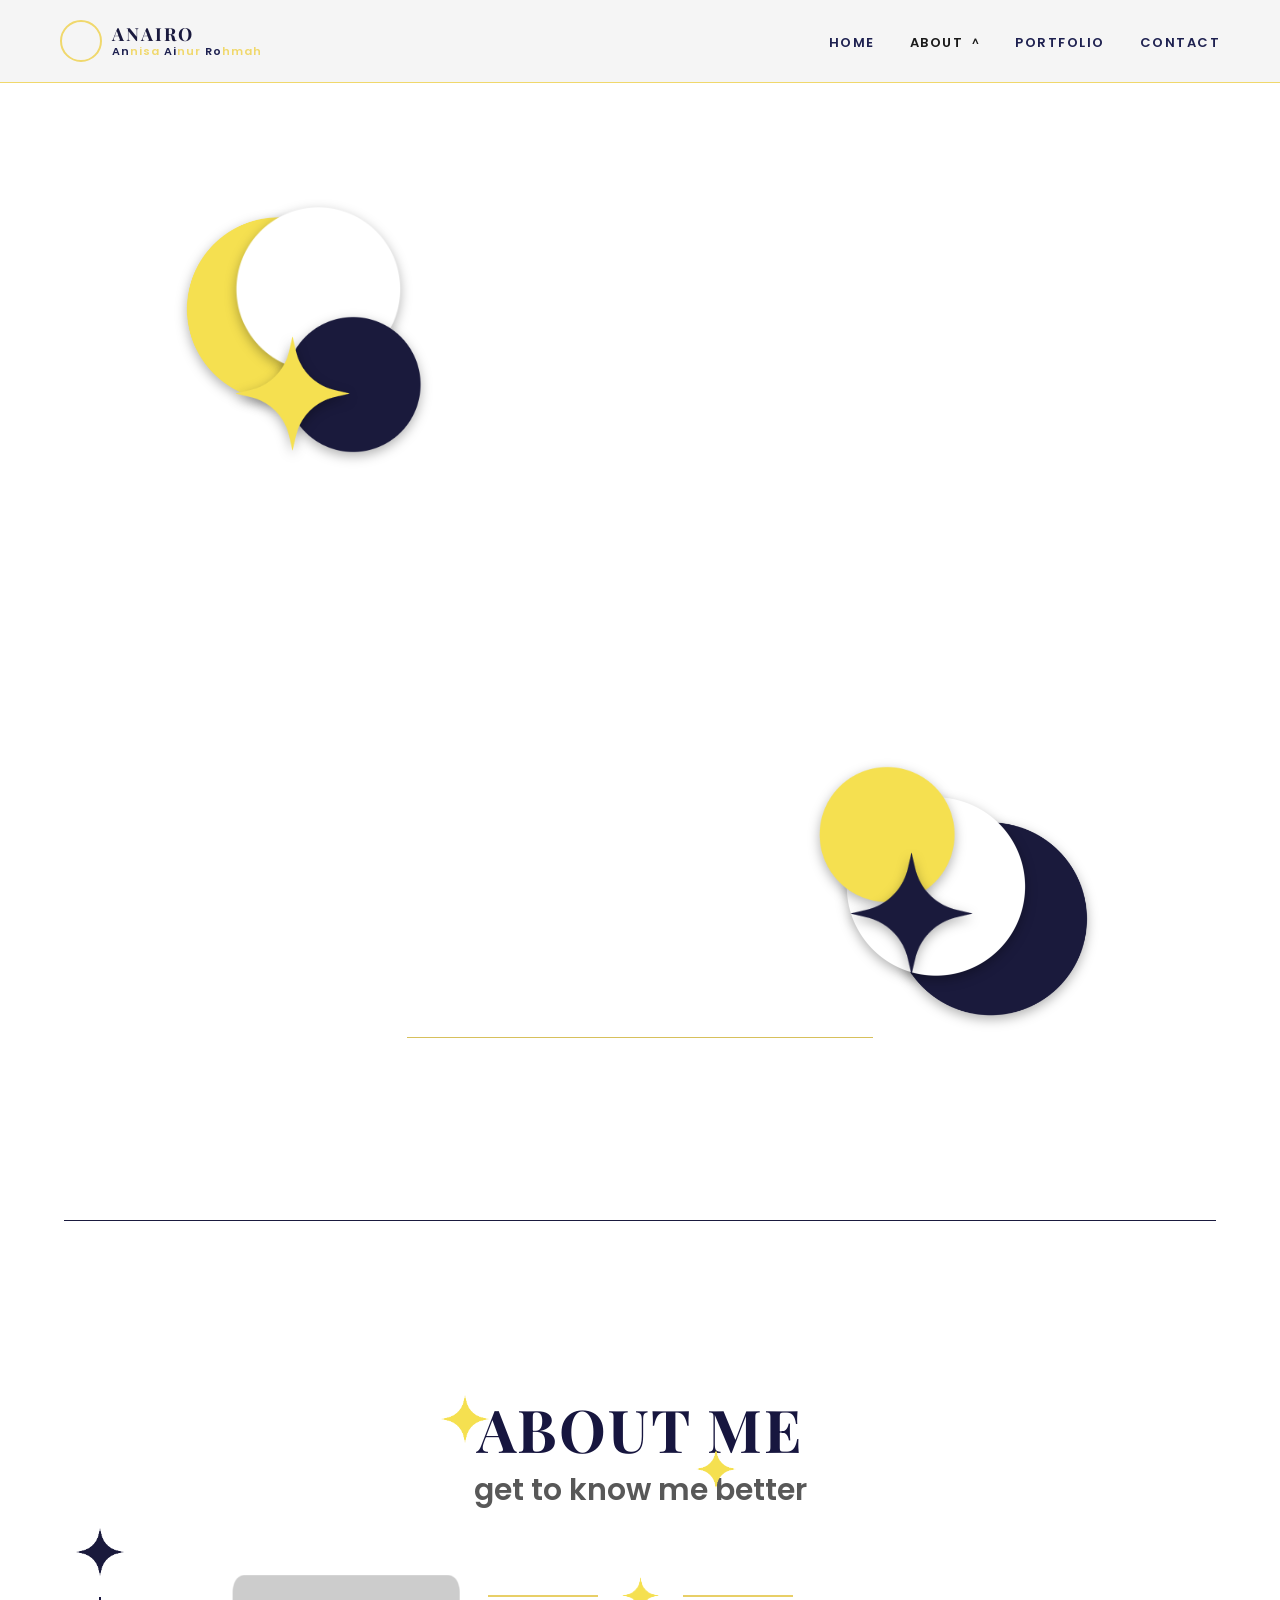
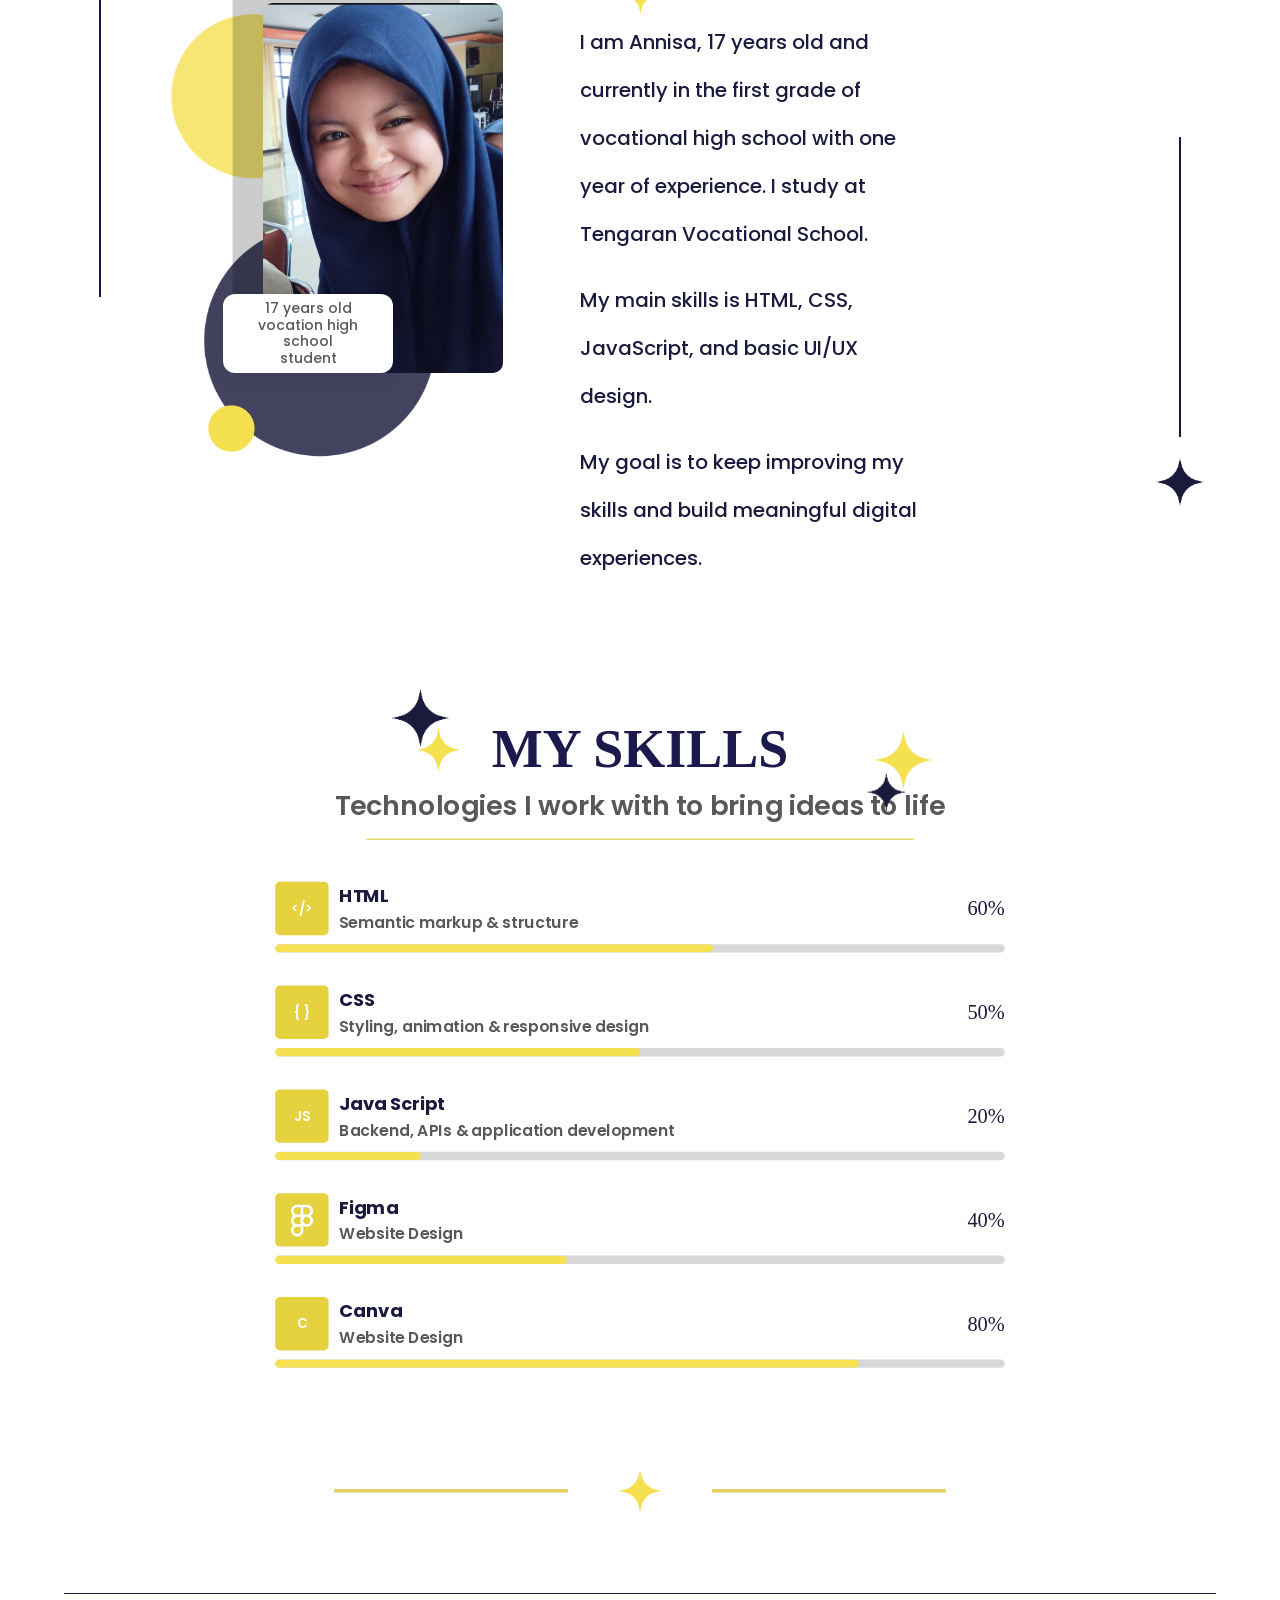
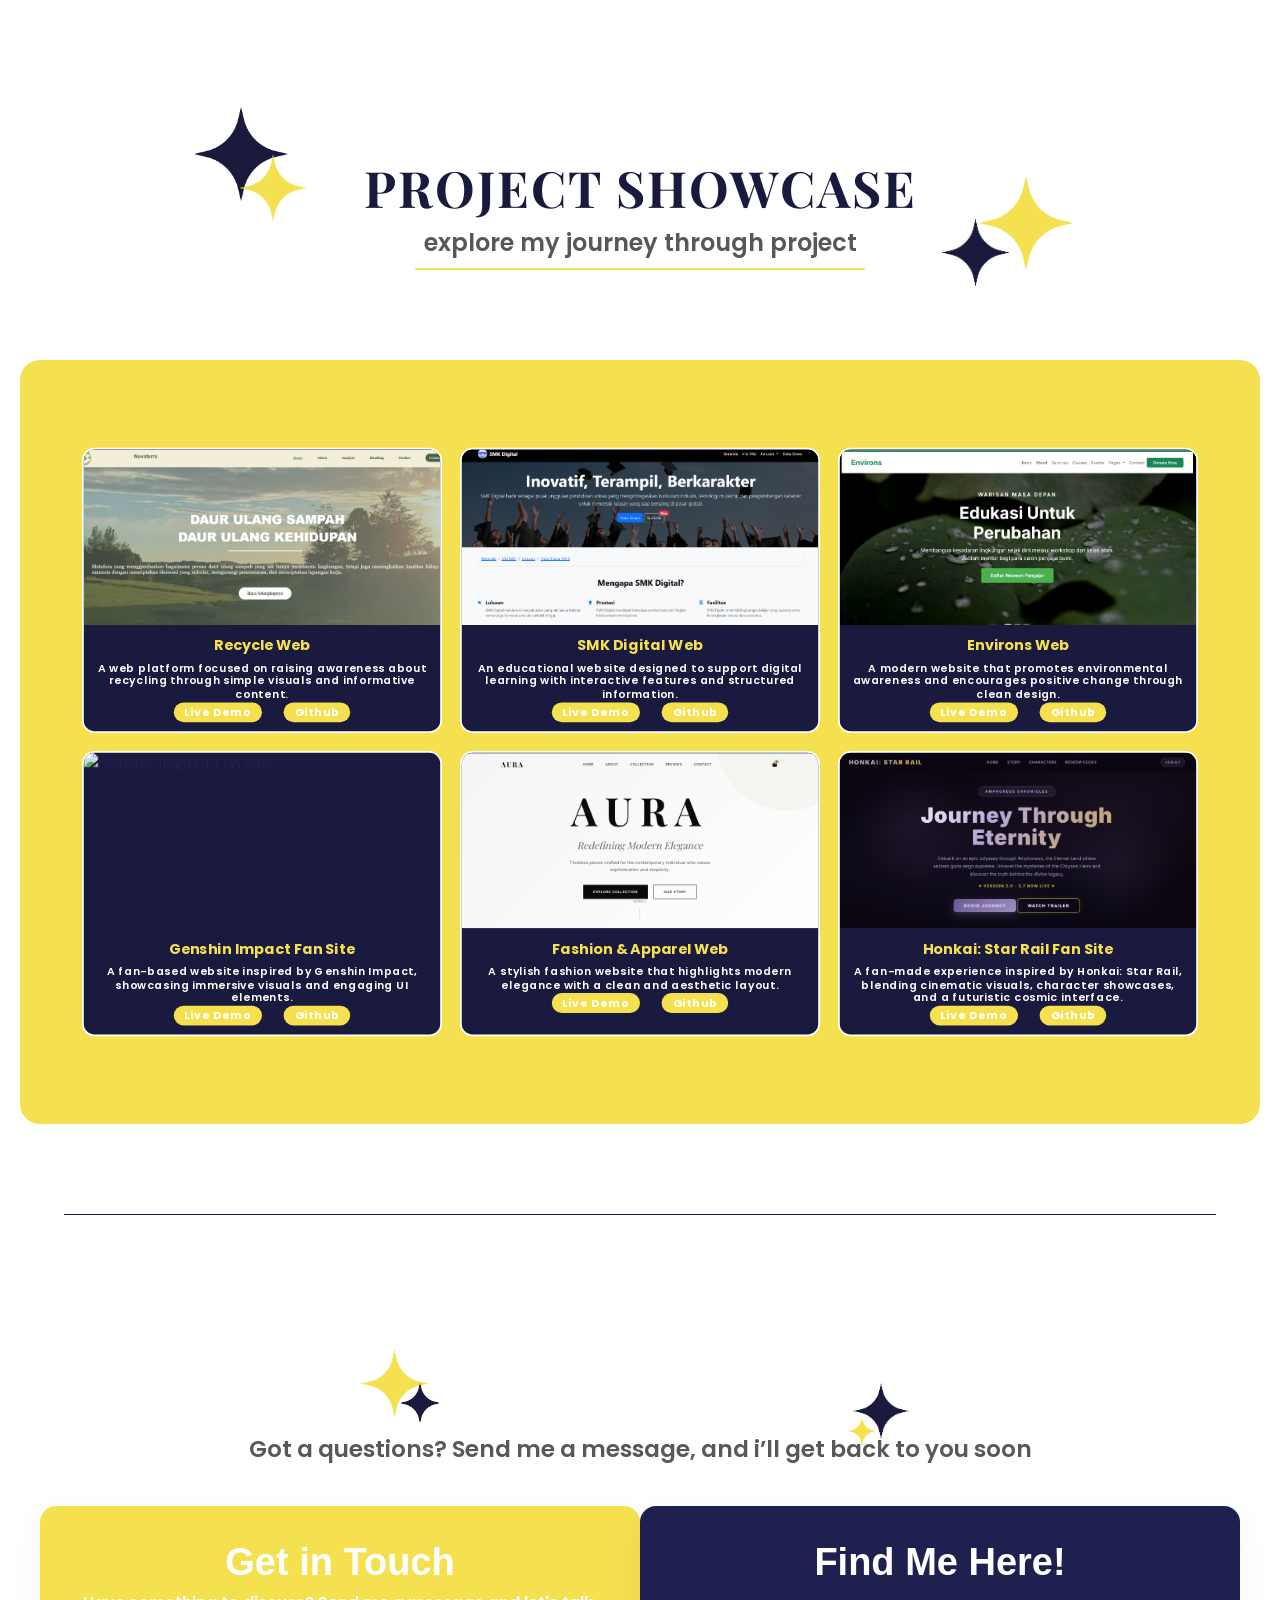
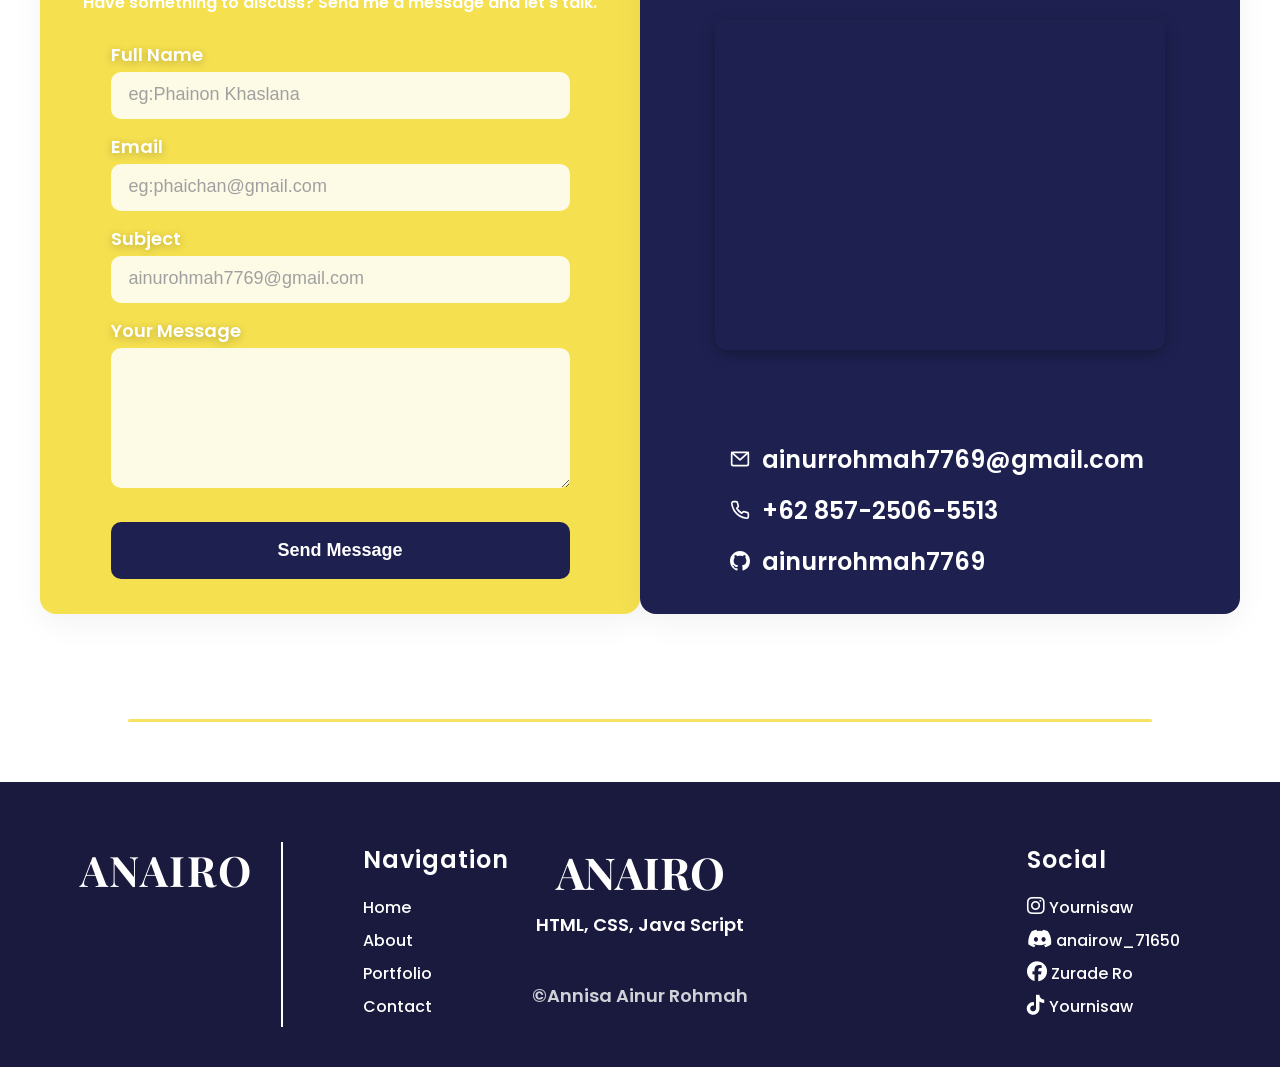
==== index.html @ 3dfc8f59 "Update index.html" ====
<!DOCTYPE html>
<html lang="en">
<head>
  <meta charset="UTF-8" />
  <meta name="viewport" content="width=device-width, initial-scale=1.0" />
  <title>ANAIRO - Annisa Ainur Rohmah</title>
  
  <link rel="stylesheet" href="https://cdnjs.cloudflare.com/ajax/libs/font-awesome/6.5.0/css/all.min.css">
  <!-- Google Fonts -->
  <link href="https://fonts.googleapis.com/css2?family=Playfair+Display:wght@700&family=Poppins:wght@400;600;700&display=swap" rel="stylesheet">
  <link href="https://fonts.googleapis.com/css2?family=Cormorant+Garamond:wght@700&display=swap" rel="stylesheet">
  <link href="https://fonts.googleapis.com/css2?family=DM+Serif+Display:ital@0;1&display=swap" rel="stylesheet">
  <!-- Link ke file CSS -->
  <link rel="stylesheet" href="style.css" />
</head>
<body>

<div class="page-loader" id="pageLoader">
  <div class="loader-content">

    <img id="loaderImage" class="loader-img" src="" alt="loading"> 

    <h1>Wait a second...</h1>

    <div class="dots">
      <span></span>
      <span></span>
      <span></span>
    </div>

  </div>
</div>


  <!-- ===== NAVBAR ===== -->
  <nav>
    <div class="logo-area">
  <div class="logo-circle"></div>

  <div class="logo-text">

    <!-- BARIS 1: ANAIRO -->
    <span class="brand-main">ANAIRO</span>

    <!-- BARIS 2: NAMA BERWARNA -->
    <span class="brand-name">
      <span class="b">An</span><span class="y">nisa</span>
      <span class="b"> Ai</span><span class="y">nur</span>
      <span class="b"> Ro</span><span class="y">hmah</span>
    </span>

  </div>
</div>

    <ul class="nav-links">
      <li><a href="#">HOME</a></li>
      <li>
        <div class="dropdown-wrapper">
          <a href="#about" class="dropdown-toggle">
            ABOUT <span class="arrow">^</span>
          </a>
          <a href="experience.html" class="dropdown-menu">EXPERIENCE</a>
        </div>
      </li>
      <li><a href="#portfolio">PORTFOLIO</a></li>
      <li><a href="#contact">CONTACT</a></li>
    </ul>
  </nav>

  <!-- ===== HERO SECTION ===== -->
  <section class="hero">

    <!-- Hero text content -->
    <div class="hero-content">
      <h1 class="animate">
        Hello There!
      </h1>
      <h1 class="intro animate">My name is</h1>
      <h1>
        <span class="highlight animate">Annisa Ainur</span>
      </h1>
      <h1>
        <span class="highlight animate">Rohmah</span>
      </h1>
      <p class="tagline animate">SOFTWARE AND GAME DEVELOPMENT</p>

      <div class="hero-buttons">
        <a href="#portfolio" class="btn btn-primary animate">View My Project</a>
        <a href="#contact" class="btn btn-secondary animate">Contact Me</a>
      </div>

      <div class="divider"></div>
    
    <div class="hero-container">
      <img class="bulatkuning1hero" src="bulatkuning.png" alt="buletkuning1">
      <img class="bulatputih1hero" src="bulatputih.png" alt="bulatputih1">
      <img class="bulatbiru1hero" src="bulatbiru.png" alt="bulatbiru1">
      <img class="bintangkuninghero" src="bintangkuning.png" alt="bintangkuning">
    </div>

    <div class="hero-container2">
      <img class="bulatkuning2hero" src="bulatkuning.png" alt="buletkuning2">
      <img class="bulatputih2hero" src="bulatputih.png" alt="bulatputih2">
      <img class="bulatbiru2hero" src="bulatbiru.png" alt="bulatbiru2">
      <img class="bintangbiruhero" src="bintangbiru.png" alt="bintangbiru">
    </div>

    <div class="divider-light"></div>

    </div>

  </section>

  <div class="divider-dark"></div>

</br>

  <!-- ABOUT-->
  <section class="about-section animate" id="about">
  <div class="about-header">
    <img src="bintangkuning.png" class="star-top-left">
    <h2 class="animate">ABOUT ME</h2>
    <p>get to know me better</p>
    <img src="bintangkuning.png" class="star-top-right">
    
    <div class="yellow-divider">
      <div class="line-y"></div>
      <img src="bintangkuning.png" class="star-y-mid">
      <div class="line-y"></div>
    </div>
  </div>

  <div class="about-main">
    <div class="side-decor left">
      <img src="bintangbiru.png" class="star-b">
      <div class="line-v"></div>
    </div>
    

    <div class="visual-wrapper">
    <div class="visual-stack">
      <img src="bulatkuning.png" class="circle-y-bg">
      <img src="kotakabu.png" class="gray-box">
      <img src="muka.png" class="photo-annisa">
      
      <div class="badge-white">

        <p>17 years old <br>vocation high school <br>student</p>
      </div>
      
      <img src="bulatbiru.png" class="circle-b-bottom">
      <img src="bulatkuning.png" class="circle-y-tiny">
    </div>
    </div>

    <div class="description">
      <p>I am Annisa, 17 years old and currently in the first grade of vocational high school with one year of experience. I study at Tengaran Vocational School.</p>
      <p>My main skills is HTML, CSS, JavaScript, and basic UI/UX design.</p>
      <p>My goal is to keep improving my skills and build meaningful digital experiences.</p>
    </div>

    <div class="side-decor right">
      <div class="line-v"></div>
      <img src="bintangbiru.png" class="star-b">
    </div>
  </div>
</section>                                            

  <!--Bagian Skill-->
 <section class="skills-section">

    <div class="skills-header animate">
      <img src="bintangbiru.png" class="bintang-top-left1">
      <img src="bintangkuning.png" class="bintang-top-left2">
        <h1>MY SKILLS</h1>
        <p>Technologies I work with to bring ideas to life</p>
        <div class="line"></div>
        <img src="bintangkuning.png" class="bintang-top-right1">
      <img src="bintangbiru.png" class="bintang-top-right2">
    </div>

    <!-- HTML -->
    <div class="skill animate">

        <div class="skill-info">

            <div class="icon">&lt;/&gt;</div>

            <div class="text">
                <h3>HTML</h3>
                <span>Semantic markup & structure</span>
            </div>

            <div class="percent">60%</div>

        </div>

        <div class="bar">
            <div class="fill html"></div>
        </div>

    </div>

    <!-- CSS -->
    <div class="skill animate">

        <div class="skill-info">

            <div class="icon">{ }</div>

            <div class="text">
                <h3>CSS</h3>
                <span>Styling, animation & responsive design</span>
            </div>

            <div class="percent">50%</div>

        </div>

        <div class="bar">
            <div class="fill css"></div>
        </div>

    </div>

    <!-- JavaScript -->
    <div class="skill animate">

        <div class="skill-info">

            <div class="icon">JS</div>

            <div class="text">
                <h3>Java Script</h3>
                <span>Backend, APIs & application development</span>
            </div>

            <div class="percent">20%</div>

        </div>

        <div class="bar">
            <div class="fill js"></div>
        </div>

    </div>

    <!-- Figma -->
    <div class="skill animate">

        <div class="skill-info">

            <div class="iconfigma">
              <img src="figmaicon.png">
            </div>

            <div class="text">
                <h3>Figma</h3>
                <span>Website Design</span>
            </div>

            <div class="percent">40%</div>

        </div>

        <div class="bar">
            <div class="fill figma"></div>
        </div>

    </div>

    <!-- Canva -->
    <div class="skill animate">

        <div class="skill-info">

            <div class="icon">C</div>

            <div class="text">
                <h3>Canva</h3>
                <span>Website Design</span>
            </div>

            <div class="percent">80%</div>

        </div>

        <div class="bar">
            <div class="fill canva"></div>
        </div>

    </div>

<div class="containerelement">
    <div class="yellow-divider2">
        <div class="line-y2"></div>
        <img src="bintangkuning.png" class="star-y-mid2">
        <div class="line-y2"></div>
    </div>
</div>

</section>
<div class="divider-dark"></div>

  <!--Bagian Portfolio-->
  <section class="projects-section" id="portfolio">

    <!-- ===== TITLE ===== -->
<div class="projects-header animate">

  <img src="bintangbiru.png" class="portfolio-star-left1">
  <img src="bintangkuning.png" class="portfolio-star-left2">

  <h2 class="projects-title animate">PROJECT SHOWCASE</h2>
  <p class="projects-subtitle animate">explore my journey through project</p>
  <div class="title-underline"></div>

  <img src="bintangkuning.png" class="portfolio-star-right1">
  <img src="bintangbiru.png" class="portfolio-star-right2">

</div>

    <!-- ===== PROJECTS GRID ===== -->
    <div class="projects-container animate">
      <div class="projects-grid">

        <!-- Project 1: Recycle Web -->
        <div class="project-card">
          <div class="project-image">
            <img src="NUVATERRA.png" alt="Recycle Web" />
          </div>
          <div class="project-info">
            <h3 class="project-name">Recycle Web</h3>
            <p class="project-desc">A web platform focused on raising awareness about recycling through simple visuals and informative content.</p>
            <div class="project-buttons">
              <a href="https://ainurrohmah7769-sys.github.io/landing-page-recycle/" class="btn-demo">Live Demo</a>
              <a href="https://github.com/ainurrohmah7769-sys/landing-page-recycle" class="btn-github">Github</a>
            </div>
          </div>
        </div>

        <!-- Project 2: SMK Digital Web -->
        <div class="project-card">
          <div class="project-image">
            <img src="SMKDIGITAL.png" alt="SMK Digital Web" />
          </div>
          <div class="project-info">
            <h3 class="project-name">SMK Digital Web</h3>
            <p class="project-desc">An educational website designed to support digital learning with interactive features and structured information.</p>
            <div class="project-buttons">
              <a href="https://ainurrohmah7769-sys.github.io/Landing-Page-Sekolah/" class="btn-demo">Live Demo</a>
              <a href="https://github.com/ainurrohmah7769-sys/Landing-Page-Sekolah" class="btn-github">Github</a>
            </div>
          </div>
        </div>

        <!-- Project 3: Environs Web -->
        <div class="project-card">
          <div class="project-image">
            <img src="ENVIRONS.png" alt="Environs Web" />
          </div>
          <div class="project-info">
            <h3 class="project-name">Environs Web</h3>
            <p class="project-desc">A modern website that promotes environmental awareness and encourages positive change through clean design.</p>
            <div class="project-buttons">
              <a href="https://ainurrohmah7769-sys.github.io/Landing-Page-Environs/" class="btn-demo">Live Demo</a>
              <a href="https://github.com/ainurrohmah7769-sys/Landing-Page-Environs" class="btn-github">Github</a>
            </div>
          </div>
        </div>

        <!-- Project 4: Genshin Impact Fan Site -->
        <div class="project-card">
          <div class="project-image">
            <img src="GENSHIN.PNG" alt="Genshin Impact Fan Site" />
          </div>
          <div class="project-info">
            <h3 class="project-name">Genshin Impact Fan Site</h3>
            <p class="project-desc">A fan-based website inspired by Genshin Impact, showcasing immersive visuals and engaging UI elements.</p>
            <div class="project-buttons">
              <a href="https://ainurrohmah7769-sys.github.io/Landing-Page-Genshin-Impact_Tugas-4/" class="btn-demo">Live Demo</a>
              <a href="https://github.com/ainurrohmah7769-sys/Landing-Page-Genshin-Impact_Tugas-4/tree/main" class="btn-github">Github</a>
            </div>
          </div>
        </div>

        <!-- Project 5: Fashion & Apparel Web -->
        <div class="project-card">
          <div class="project-image">
            <img src="AURA.png" alt="Fashion & Apparel Web" />
          </div>
          <div class="project-info">
            <h3 class="project-name">Fashion & Apparel Web</h3>
            <p class="project-desc">A stylish fashion website that highlights modern elegance with a clean and aesthetic layout.</p>
            <div class="project-buttons">
              <a href="https://ainurrohmah7769-sys.github.io/Landing-page-fashion-apparel---Tugas-5/" class="btn-demo">Live Demo</a>
              <a href="https://github.com/ainurrohmah7769-sys/Landing-page-fashion-apparel---Tugas-5" class="btn-github">Github</a>
            </div>
          </div>
        </div>

        <!-- Project 6: Honkai: Star Rail Fan Site -->
        <div class="project-card">
          <div class="project-image">
            <img src="HSR.png" alt="Honkai: Star Rail Fan Site" />
          </div>
          <div class="project-info">
            <h3 class="project-name">Honkai: Star Rail Fan Site</h3>
            <p class="project-desc">A fan-made experience inspired by Honkai: Star Rail, blending cinematic visuals, character showcases, and a futuristic cosmic interface.</p>
            <div class="project-buttons">
              <a href="https://ainurrohmah7769-sys.github.io/landing-page-hsr/" class="btn-demo">Live Demo</a>
              <a href="https://github.com/ainurrohmah7769-sys/landing-page-hsr" class="btn-github">Github</a>
            </div>
          </div>
        </div>

      </div>
    </div>

  </section>

  <div class="divider-dark2"></div>

  <!--Bagian Contact-->
  <section class="contact-section animate" id="contact">

    <!-- ===== HEADER ===== -->
    <div class="contact-header">

  <img src="bintangkuning.png" class="contact-star-left1">
  <img src="bintangbiru.png" class="contact-star-left2">

  <h2 class="contact-title animate">CONTACT ME</h2>
  <p class="contact-subtitle">
    Got a questions? Send me a message, and i’ll get back to you soon
  </p>

  <img src="bintangbiru.png" class="contact-star-right1">
  <img src="bintangkuning.png" class="contact-star-right2">

</div>

    <!-- ===== SPLIT CARDS WITH GAP ===== -->
    <div class="contact-container">

      <!-- CARD 1: LEFT (Yellow) -->
      <div class="contact-card card-yellow">
        <h3 class="card-title">Get in Touch</h3>
        <p class="card-desc">Have something to discuss? Send me a message and let's talk.</p>

        <form class="contact-form">
          <div class="form-group">
            <label for="fullname">Full Name</label>
            <input type="text" id="fullname" placeholder="eg:Phainon Khaslana" />
          </div>

          <div class="form-group">
            <label for="email">Email</label>
            <input type="email" id="email" placeholder="eg:phaichan@gmail.com" />
          </div>

          <div class="form-group">
            <label for="subject">Subject</label>
            <input type="text" id="subject" placeholder="ainurohmah7769@gmail.com" />
          </div>

          <div class="form-group">
            <label for="message">Your Message</label>
            <textarea id="message" rows="5" placeholder=""></textarea>
          </div>

          <button type="submit" class="btn-send">Send Message</button>
        </form>
      </div>

      <!-- CARD 2: RIGHT (Navy) -->
      <div class="contact-card card-navy">
        <h3 class="card-title text-white">Find Me Here!</h3>

        <!-- Map -->
        <div class="map-wrapper">
          <iframe 
            src="https://www.google.com/maps/embed?pb=!1m14!1m12!1m3!1d1767.6157290613403!2d110.54996515739796!3d-7.4084841962330055!2m3!1f0!2f0!3f0!3m2!1i1024!2i768!4f13.1!5e0!3m2!1sid!2sid!4v1778069394669!5m2!1sid!2sid"" 
             
            allowfullscreen="" 
            loading="lazy"
            referrerpolicy="no-referrer-when-downgrade">
          </iframe>
        </div>

        <!-- Contact Info -->
        <div class="contact-info">
          <div class="info-item">
            <!-- Email Icon -->
            <svg class="info-icon" viewBox="0 0 24 24" fill="none" stroke="#ffffff" stroke-width="2" stroke-linecap="round" stroke-linejoin="round">
              <rect x="2" y="4" width="20" height="16" rx="2"/><path d="M22 4L12 13L2 4"/>
            </svg>
            <span>ainurrohmah7769@gmail.com</span>
          </div>

          <div class="info-item">
            <!-- Phone Icon -->
            <svg class="info-icon" viewBox="0 0 24 24" fill="none" stroke="#ffffff" stroke-width="2" stroke-linecap="round" stroke-linejoin="round">
              <path d="M22 16.92v3a2 2 0 01-2.18 2 19.79 19.79 0 01-8.63-3.07 19.5 19.5 0 01-6-6 19.79 19.79 0 01-3.07-8.67A2 2 0 014.11 2h3a2 2 0 012 1.72c.127.96.361 1.903.7 2.81a2 2 0 01-.45 2.11L8.09 9.91a16 16 0 006 6l1.27-1.27a2 2 0 012.11-.45c.907.339 1.85.573 2.81.7A2 2 0 0122 16.92z"/>
            </svg>
            <span>+62 857-2506-5513</span>
          </div>

          <div class="info-item">
            <!-- GitHub Icon -->
            <svg class="info-icon" viewBox="0 0 24 24" fill="#ffffff">
              <path d="M12 0C5.37 0 0 5.37 0 12c0 5.31 3.435 9.795 8.205 11.385.6.105.825-.255.825-.57 0-.285-.015-1.23-.015-2.235-3.015.555-3.795-.735-4.035-1.41-.135-.345-.72-1.41-1.23-1.695-.42-.225-1.02-.78-.015-.795.945-.015 1.62.87 1.845 1.23 1.08 1.815 2.805 1.305 3.495.99.105-.78.42-1.305.765-1.605-2.67-.3-5.46-1.335-5.46-5.925 0-1.305.465-2.385 1.23-3.225-.12-.3-.54-1.53.12-3.18 0 0 1.005-.315 3.3 1.23.96-.27 1.98-.405 3-.405s2.04.135 3 .405c2.295-1.56 3.3-1.23 3.3-1.23.66 1.65.24 2.88.12 3.18.765.84 1.23 1.905 1.23 3.225 0 4.605-2.805 5.625-5.475 5.925.435.375.81 1.095.81 2.22 0 1.605-.015 2.895-.015 3.3 0 .315.225.69.825.57A12.02 12.02 0 0024 12c0-6.63-5.37-12-12-12z"/>
            </svg>
            <span>ainurrohmah7769</span>
          </div>
        </div>
      </div>

    </div>
  </section>

   <div class="divider-yellow"></div>

  <!--======BAGIAN FOOTEERR======-->
  <footer>
        <div class="footer-container">
            <!-- Brand Section -->
            <div class="footer-brand">
                <h1>ANAIRO</h1>
            </div>

            <!-- Navigation Section -->
            <div class="footer-column">
                <h3>Navigation</h3>
                <ul>
                    <li><a href="#">Home</a></li>
                    <li><a href="#about">About</a></li>
                    <li><a href="#portfolio">Portfolio</a></li>
                    <li><a href="#contact">Contact</a></li>
                </ul>
            </div>

            <!-- Center Info Section -->
            <div class="footer-center">
                <h2>ANAIRO</h2>
                <p>HTML, CSS, Java Script</p>
                <p class="copyright">©Annisa Ainur Rohmah</p>
            </div>

            <!-- Social Section -->
<div class="footer-column">
  <h3>Social</h3>

  <ul class="social-links">
    <li>
      <a href="https://www.instagram.com/yournisaw?igsh=MWJ4ZWQ4aGljYzZncQ==" target="_blank">
        <i class="fab fa-instagram"></i> Yournisaw
      </a>
    </li>

    <li>
      <a href="https://discord.com" target="_blank">
        <i class="fab fa-discord"></i> anairow_71650
      </a>
    </li>

    <li>
      <a href="https://www.facebook.com/profile.php?id=100080982274414" target="_blank">
        <i class="fab fa-facebook"></i> Zurade Ro
      </a>
    </li>

    <li>
      <a href="https://www.tiktok.com/@yournisaw" target="_blank">
        <i class="fab fa-tiktok"></i> Yournisaw
      </a>
    </li>
  </ul>
</div>
        </div>
    </footer>

<script src="script.js"></script>

</body>
</html>
---- style.css ----
* {
  margin: 0;
  padding: 0;
  box-sizing: border-box;
}

body {
  font-family: 'Open Sans', sans-serif;
  background: #ffffff;
  color: #1e2150;
  overflow-x: hidden;
}

.page-loader {
  position: fixed;
  inset: 0;
  background: #1a1a3e;
  display: flex;
  align-items: center;
  justify-content: center;
  z-index: 9999;

  opacity: 0;
  visibility: hidden;
  transition: opacity 0.4s ease;
}

.page-loader.active {
  opacity: 1;
  visibility: visible;
}

.loader-content {
  text-align: center;
}

.loader-content h1 {
  color: #f0d86c;
  font-size: 42px;
  font-family: 'Playfair Display', serif;
  letter-spacing: 4px;
  margin-bottom: 15px;
}

.loader-img {
  width: 140px;
  height: 140px;
  object-fit: contain;
  margin-bottom: 10px;
}

/* DOT ANIMATION */
.dots {
  display: flex;
  justify-content: center;
  gap: 6px;
}

.dots span {
  width: 10px;
  height: 10px;
  background: #f0d86c;
  border-radius: 50%;
  animation: bounce 1s infinite ease-in-out;
}

.dots span:nth-child(2) {
  animation-delay: 0.2s;
}

.dots span:nth-child(3) {
  animation-delay: 0.4s;
}

@keyframes bounce {
  0%, 80%, 100% {
    transform: scale(0.3);
    opacity: 0.4;
  }
  40% {
    transform: scale(1);
    opacity: 1;
  }
}

/* ===== NAVBAR ===== */
nav {
  position: fixed;
  top: 0;
  left: 0;

  width: 100%;
  box-sizing: border-box;

  display: flex;
  justify-content: space-between;
  align-items: center;

  padding: 20px 60px;

  background: #f5f5f5;
  border-bottom: 1px solid #f0d86c;

  z-index: 1000;
}

.logo-area {
  display: flex;
  align-items: center;
  gap: 10px;
}

.logo-circle {
  width: 42px;
  height: 42px;
  border: 2px solid #f0d86c;
  border-radius: 50%;
}

.logo-text {
  display: flex;
  flex-direction: column;
  line-height: 1.1;
  font-family: 'Playfair Display', serif;
}

/* ANAIRO (atas) */
.brand-main {
  font-size: 18px;
  font-weight: 700;
  letter-spacing: 2px;
  color: #1a1a3e;
  font-family: 'Playfair Display', serif;
}

/* NAMA (bawah) */
.brand-name {
  font-size: 11px;
  font-weight: 600;
  letter-spacing: 1px;
  font-family: 'Playfair Display', serif;
}

/* warna split */
.brand-name .b {
  color: #1e2150;
}

.brand-name .y {
  color: #f0d86c;
}

/* ---- NAV LINKS ---- */
.nav-links {
  display: flex;
  align-items: center;
  gap: 35px;

  list-style: none;
  margin: 0;
  padding: 0;
}

.nav-links > li > a {
  text-decoration: none;
  font-size: 13px;
  font-weight: 600;
  letter-spacing: 1.5px;
  color: #1e2150;
  transition: color 0.3s;
}

.nav-links > li > a.active,
.nav-links > li > a:hover {
  color: #f0d86c;
}

/* ---- DROPDOWN ---- */
.dropdown-wrapper {
  position: relative;
  display: inline-block;
}

.dropdown-toggle {
  text-decoration: none;
  font-size: 13px;
  font-weight: 600;
  letter-spacing: 1.5px;
  color: #1a1a1a;
  cursor: pointer;
  transition: color 0.3s;
}

.dropdown-toggle:hover,
.dropdown-toggle:focus {
  color: #f0d86c;
}

.dropdown-toggle .arrow {
  display: inline-block;
  font-size: 10px;
  margin-left: 4px;
  vertical-align: middle;
}

.dropdown-menu {
  position: absolute;
  top: 100%;
  left: 50%;
  transform: translateX(-50%);
  margin-top: 8px;
  background: #1a1a3e;
  color: #ffffff;
  font-size: 10px;
  font-weight: 600;
  letter-spacing: 1.5px;
  padding: 6px 16px;
  border-radius: 4px;
  white-space: nowrap;
  opacity: 0;
  visibility: hidden;
  transition: opacity 0.3s, visibility 0.3s;
  text-decoration: none;
}

.dropdown-wrapper:hover .dropdown-menu {
  opacity: 1;
  visibility: visible;
}

/*HEROOO*/
/*Poppins sebagai font dasar (body) */
* {
  margin: 0;
  padding: 0;
  box-sizing: border-box;
  font-family: 'Poppins', sans-serif; 
}

.hero-content h1 {
  font-family: 'Playfair Display', serif; 
  font-size: 3.5rem;
  color: #1a1a31;
  font-weight: 700;
  line-height: 1.1;
}

.highlight {
  font-family: 'Playfair Display', serif;
  color: #f0d86c;
  font-style: italic; 
}


.hero-content .tagline { 
  font-family: 'Poppins', sans-serif;
  font-weight: 600;
  letter-spacing: 1px;
  font-size:25px !important;
  color: #1a1a3e; 
  text-shadow: #000000;
}

.btn {
  font-family: 'Poppins', sans-serif;
  font-weight: 600;
}
/* =========================================
   === HERO SECTION ===
========================================= */
.hero {
  position: relative; /* KUNCI: Untuk patokan semua absolute element */
  width: 100%;
  min-height: 130vh; /* Memenuhi tinggi layar */
  display: flex;
  align-items: center; /* Teks sejajar tengah secara vertikal */
  justify-content: center; /* Teks sejajar tengah secara horizontal */
  padding: 0 5%; /* Kasih sedikit ruang di pinggir */
  margin-top: 120px;
}

/* --- 1. HERO CONTENT (AREA TEKS DI TENGAH) --- */
.hero-content {
  text-align: center;
  z-index: 10; /* Biar tulisan selalu di depan gambar */
  max-width: 700px; /* Batasi lebar teks agar rapi */
}

.hero-content h1 {
  font-size: 70px; /* Sesuaikan ukuran font judul */
  color: #1a1a31; /* Warna biru gelap sesuai PDF */
  margin-bottom: 10px;
  line-height: 1.2;
}

h1.intro {
  font-size: 86px;
  margin-top: -30px;
}

.highlight {
   font-family: 'DM Serif Display', serif;
   color: #F5E050;
   font-size: 87px;
   font-weight: 300;
   font-style: italic; 

   position: relative;
   top: -10px;
  text-shadow: 
   0px 4px 4px rgba(0,0,0,0.25),
   0px 8px 12px rgba(0,0,0,0.2);
}

.tagline {
  font-size: 1rem;
  letter-spacing: 2px;
  font-weight: bold;
  color: #1a1a31;
  margin-top: 15px;
  margin-bottom: 25px;
}

/* --- 2. HERO BUTTONS (STYLING TOMBOL) --- */
.hero-buttons {
  display: flex;
  gap: 15px; /* Jarak antar tombol */
  justify-content: center;
}

.btn {
  padding: 12px 30px;
  text-decoration: none;
  border-radius: 8px;
  font-weight: bold;
  font-size: 25px;
  transition: all 0.3s ease; /* Efek hover halus */
}

.btn-primary {
  background-color: #1a1a31; /* Biru gelap */
  color: white;
}

.btn-secondary {
  background-color: #F5E050; /* Kuning terang */
  color: #ffffff;
}

/* --- GLOBAL SHADOW & IMAGE SETUP (UNTUK SEMUA GAMBAR) --- */
.hero img {
  position: absolute;
  filter: drop-shadow(0px 4px 6px rgba(0, 0, 0, 0.3)); 
}

/* ---AREA GAMBAR KIRI (hero-container) --- */
.hero-container {
  position: absolute;
  left: 15%; /* Geser ke kanan dari pinggir kiri */
  top: 15%; /* Geser ke bawah dari pinggir atas */
  width: 180px;
  height: 190px;
}

/* Posisi Presisi & Ukuran Gambar Tumpukan Kiri */
.bulatputih1hero { width: 170px; top: -90px; left: 40px; z-index: 2; }
.bulatkuning1hero { width: 190px; top: -80px; left: -10px; z-index: 1; }
.bulatbiru1hero   { width: 140px; top: 20px; left: 90px; z-index: 3; }
.bintangkuninghero { width: 145px; top: 25px; left: 28px; z-index: 4; }

/* --- AREA GAMBAR KANAN BAWAH--- */
.hero-container2 {
  position: absolute;
  right: 12%; /* Geser ke kiri dari pinggir kanan */
  bottom: 20%; /* Geser ke atas dari pinggir bawah */
  width: 200px;
  height: 200px;
}

/* Posisi Presisi & Ukuran Gambar Tumpukan Kanan */
.bulatputih2hero { width: 185px; top: -60px; right: 99px; z-index: 2; }
.bulatkuning2hero { width: 140px; top: -90px; right: 170px; z-index: 3; }
.bulatbiru2hero   { width: 200px; top: -35px; right: 37px; z-index: 1; }
.bintangbiruhero  { width: 155px; top: -20px; right: 137px; z-index: 4; }


.divider-light {
    /* 1. Atur Panjang */
    width: 95%;          /* Pakai persentase besar biar panjang */
    max-width: 1400px;   /* Batas maksimal biar nggak terlalu melar di monitor gede */
    
    /* Ketebalan & Warna */
    height: 1px;
    background: #d7c05c;
  
    display: block;      
    margin-left: auto;   /* Paksa margin kiri otomatis */
    margin-right: auto;  /* Paksa margin kanan otomatis */
    margin-top: 150px;   
    margin-bottom: 20px; /* Jarak ke elemen di bawahnya */
}

.divider-dark {
  width: 90%;
  max-width: 1300px;
  height: 1px;
  background: #1a1a3e;
  margin: -70px auto 0;
}

/* ===== RESPONSIVE ===== */
@media (max-width: 768px) {
  nav {
    padding: 15px 20px;
    flex-direction: column;
    gap: 10px;
  }

  .nav-links {
    gap: 15px;
  }

  .hero {
    padding: 30px 20px;
    flex-direction: column;
  }

  .hero-content h1 {
    font-size: 32px;
  }

  .hero-content h1 .highlight {
    font-size: 36px;
  }

  .hero-buttons {
    flex-direction: column;
    align-items: center;
  }

  .deco-top-left {
    left: 10px;
    top: 10px;
    transform: scale(0.6);
    transform-origin: top left;
  }

  .deco-bottom-right {
    right: 10px;
    bottom: 30px;
    transform: scale(0.6);
    transform-origin: bottom right;
  }
}

/* ==== ABOUT ==== */

.about-section{
  position: relative;
  padding: 80px 70px;
  background: #ffffff;
  overflow: hidden;
  font-family: 'Poppins', sans-serif;
   margin-top: 80px;
}

/* ================= HEADER ================= */

.about-header{
  text-align: center;
  position: relative;
  margin-bottom: 70px;
}

.about-header h2{
  font-family: 'Playfair Display', serif;
  font-size: 59px;
  color: #17163f;
  margin: 0;
  line-height: 1;
  letter-spacing: 2px;
}

.about-header p{
  font-size: 30px;
  font-weight: 600;
  color: #585858;
  margin-top: 10px;
}

/* BINTANG ATAS */

.star-top-left{
  position: absolute;
  width: 60px;
  top: -10px;
  left: 32%;
}

.star-top-right{
  position: absolute;
  width: 50px;
  top: 45px;
  right: 469px;
}

/* GARIS KUNING */

.yellow-divider{
  display: flex;
  align-items: center;
  justify-content: center;
  gap: 20px;
  margin-top: 60px; /*jarak dari teks yah*/
}

.line-y{
  width: 110px; 
  height: 2px;
  background: #e8cf67;
}

.star-y-mid{
  width: 45px; 
}

/* ================= MAIN ================= */

.about-main{
  position: relative;
  display: flex;
  align-items: center;
  justify-content: center;
  gap: 40px;
}

/* ================= SIDE DECOR ================= */

.side-decor{
  display: flex;
  flex-direction: column;
  align-items: center;
}

.side-decor.left{
  margin-right: 300px;
  margin-top: -470px;
}

.side-decor.right{
  margin-bottom: 40px;
  margin-left: -100px;
}

.line-v{
  width: 2px;
  height: 300px;
  background: #17163f;
}

.star-b{
  width: 60px !important;
  height: 60px !important;

  object-fit: contain;
  display: block;
  flex-shrink: 0;
}

.side-decor.left .star-b{
  margin-bottom: 15px;
}

.side-decor.right .star-b{
  margin-top: 15px;
}

/* ================= VISUAL ================= */

.visual-wrapper{
  position: relative;
  flex-shrink: 0;

}

.visual-stack{
  position: relative;
  width: 350px;
  height: 500px;
  transform: translate(17px, -1px);

}

/* KOTAK ABU */

.gray-box{
  position: absolute;
  width: 440px;
  top: -143px;
  left: -367px;
  z-index: 1;
  opacity: 20%;
}

/* BULAT KUNING */

.circle-y-bg{
  position: absolute;
  width: 170px;
  top: -80px;
  left: -320px;
  z-index: 0;
  opacity: 80%;
}

/* BULAT BIRU */

.circle-b-bottom{
  position: absolute;
  width: 240px;
  bottom: 130px;
  left: -289px;
  z-index: 0;
  opacity: 82%;
}

/* BULAT KUNING KECIL */

.circle-y-tiny{
  position: absolute;
  width: 48px;
  bottom: 140px;
  left: -280px;
  z-index: 2;
}

/* FOTO */

.photo-annisa{
  position: absolute;
  width: 240px;
  height: 370px;
  object-fit: cover;
  border-radius: 10px;
  top: -90px;
  left: -224px;
  z-index: 5;
}

/* BADGE PUTIH */

.badge-white{
  position: absolute;
  bottom: 220px;
  left: -264px;
  background: white;
  padding: 14px 18px;
  border-radius: 12px;
  width: 170px;
  padding: 6px 10px;
  z-index: 10;
  box-shadow: 0 5px 20px rgba(0,0,0,0.08);
}

.badge-white p{
  font-size: 14px;
  color: #585858;
  text-align: center;
  font-weight: 500;
  line-height: 1.2;
  margin: 0;
}

/* ================= DESCRIPTION ================= */

.description{
  width: 520px;
  margin: 0;
  position: relative;
  align-self: flex-start;
  margin-top: -70px;
  left: -280px;
}

.description p{
  font-size: 20px;
  line-height: 2.4;
  color: #1a1a3e;
  margin-bottom: 18px;
  font-weight: 500;
}

/* ================= RESPONSIVE ================= */

@media(max-width: 992px){

  .about-main{
    flex-direction: column;
  }

  .side-decor{
    display: none;
  }

  .description{
    width: 100%;
    max-width: 600px;
  }

  .about-header h2{
    font-size: 56px;
  }

  .star-top-left{
    left: 20%;
  }

  .star-top-right{
    right: 20%;
  }
}

@media(max-width: 600px){

  .about-section{
    padding: 60px 20px;
  }

  .about-header h2{
    font-size: 42px;
  }

  .about-header p{
    font-size: 18px;
  }

  .visual-stack{
    transform: scale(.85);
  }

  .description p{
    font-size: 16px;
    line-height: 2;
  }

  .line-y{
    width: 80px;
  }
}


/* ===== SKILLS LIST ===== */
*{
    margin: 0;
    padding: 0;
    box-sizing: border-box;
    font-family: 'Poppins', sans-serif;
}

body{
    background: #ffffff;
}

.skills-section{
    width: 95%;
    margin: auto;
    padding: 80px 0;

    transform: scale(0.6);
    transform-origin: top center;

    margin-top: -10px;
    margin-bottom: -660px;
}

.skills-header{
    position: relative;
    text-align: center;
    margin-bottom: 70px;
}

/* BINTANG KANAN KIRI YAHH*/
.bintang-top-left1{
  position: absolute;
  top: -60px;
  left: 15%;
  width: 120px;
}

.bintang-top-left2{
  position: absolute;
  bottom: 105px;
  left: 18.7%;
  width: 90px;
}

.bintang-top-right1{
  position: absolute;
  top: 10px;
  right: 9%;
  width: 120px;
}

.bintang-top-right2{
   position: absolute;
  bottom: 40px;
  right: 13%;
  width: 79px;
}

.skills-header h1{
    font-size: 90px;
    color: #1c1a4d;
    font-family: serif;
    margin-bottom: 10px;
}

.skills-header p{
   font-size: 45px;
  font-weight: 600;
  color: #585858;
  margin-top: 10px;
}

.line{
   width: 75%;
    height: 2px;
    background: #e6d13f;
    margin: 20px auto 0;
}

.skill{
    margin-bottom: 55px;
}

.skill-info{
    display: flex;
    align-items: center;
    gap: 18px;
    margin-bottom: 15px;
}

.icon{
    width: 89px;
    height: 89px;
    background: #e6d13f;
    border-radius: 8px;
    display: flex;
    align-items: center;
    justify-content: center;
    color: white;
    font-size: 22px;
    font-weight: 600;
    flex-shrink: 0;
}

.iconfigma{
    width: 89px;
    height: 89px;
    background: #e6d13f;
    border-radius: 8px;
    display: flex;
    align-items: center;
    justify-content: center;
}

.iconfigma img{
    width: 55px;
    height: 55px;
    object-fit: contain;
}

.text{
    flex: 1;
}

.text h3{
    font-size: 30px;
    color: #1a1a3e;
    margin-bottom: 2px;
}

.text span{
    color: #585858;
    font-size: 26px;
    font-weight: 600;
}

.percent{
    font-size: 34px;
    color: #1a1a3e;
    font-family: serif;
}

.bar{
    width: 100%;
    height: 14px;
    background: #d8d8d8;
    border-radius: 30px;
    overflow: hidden;
}

.fill{
    height: 100%;
    background: #F5E050;
    border-radius: 30px;
}

.html{
    width: 60%;
}

.css{
    width: 50%;
}

.js{
    width: 20%;
}

.figma{
    width: 40%;
}

.canva{
    width: 80%;
}

@media(max-width:768px){

    .skills-section{
        width: 90%;
    }

    .skills-header h1{
        font-size: 42px;
    }

    .skills-header p{
        font-size: 16px;
    }

    .text h3{
        font-size: 22px;
    }

    .text span{
        font-size: 13px;
    }

    .percent{
        font-size: 24px;
    }

}

.divider-container {
    width: 100%;
    display: flex;
    flex-direction: column;
    align-items: center;
    gap: 20px; /* Jarak antara garis kuning dan garis biru */
    margin: 40px 0; /* Jarak atas bawah agar tidak terlalu mepet section */
}

/* GARIS KUNING TENGAHNYA BINTANG (cakep) */
.containerelement {
    width: 100%;
    display: flex;
    justify-content: center;
    align-items: center;
    margin: 190px 0 120px 0; /* Jarak atas-bawah */
}

/* Bungkus garis & bintang agar SEJAJAR KE SAMPING */
.yellow-divider2 {
    display: flex !important;      /* sejajar ke samping */
    flex-direction: row !important; 
    align-items: center;           /* Bintang & garis lurus di tengah secara vertikal */
    justify-content: center;
    gap: 25px;                     /* Jarak antara garis dan bintang */
    transform: scale(3.0); 
    transform-origin: center;
}

/* Garis Kuning */
.line-y2 {
    width: 130px; /* Lebar garis */
    height: 2px;
    background-color: #e8cf67;
    flex-shrink: 0; 
}

/* Bintang Kuning */
.star-y-mid2 {
    width: 30px; /* Sesuaikan ukuran bintang */
    height: auto;
    flex-shrink: 0;
}


/*Bagian Portfolio*/

body {
  font-family: 'Open Sans', sans-serif;
  background: #ffffff;
  color: #1e2150;
  overflow-x: hidden;
}

/* ===== SECTION ===== */
.projects-section {
  position: relative;
  padding: 80px 20px;
  max-width: 1300px;
  margin: 0 auto;
}

/*BINTANG KANAN KIRI OKKIEE*/
/* ===== HEADER ===== */

.projects-header{
  position: relative;
  text-align: center;

  margin-top: 80px;
}

/* ===== BINTANG KIRI ===== */

.portfolio-star-left1{
  position: absolute;
  top: -60px;
  left: 13%;
  width: 120px;
}

.portfolio-star-left2{
  position: absolute;
  bottom: 40px;
  left: 17%;
  width: 84px;
}

/* ===== BINTANG KANAN ===== */

.portfolio-star-right1{
  position: absolute;
  top: 9px;
  right: 14%;
  width: 120px;
}

.portfolio-star-right2{
  position: absolute;
  bottom: -25px;
  right: 19.5%;
  width: 85px;
}


/* ===== TITLE ===== */
.projects-title {
  font-family: 'Playfair Display', serif;
  font-size: 50px;
  font-weight: 700;
  color: #1a1a3e;
  text-align: center;
  letter-spacing: 2px;
  position: relative;
  z-index: 2;
}

.projects-subtitle {
  font-family: 'Poppins', sans-serif;
  font-size: 24px;
  font-weight: 600;
  color: #585858;
  text-align: center;
  margin-top: 4px;
  margin-bottom: 8px;
  position: relative;
  z-index: 2;
}

.title-underline {
  width: 450px;
  max-width: 80%;
  height: 2px;
  background: #F5E050;
  margin: 0 auto 90px;
  border-radius: 2px;
}

/* ===== YELLOW CONTAINER ===== */
.projects-container {
  background: #F5E050;
  border-radius: 20px;
  padding: 55px 70px; /*atas bawah, kiri kanan*/
  position: relative;
  z-index: 2;

   margin-top: 60px;
}

/* ===== GRID ===== */
.projects-grid {
  justify-content: center;
  transform: scale(0.90);
  display: grid;
  grid-template-columns: repeat(3, 1fr);
  gap: 20px;
}

/* ===== PROJECT CARD ===== */
.project-card {
  background: #1a1a3e;
  border-radius: 14px;
  overflow: hidden;
  display: flex;
  flex-direction: column;
  transition: transform 0.3s, box-shadow 0.3s;
  width: 400px;

  border: 2px solid white;
}

.project-card:hover {
  transform: translateY(-6px);
  box-shadow: 0 12px 30px rgba(30, 33, 80, 0.35);
}

.project-image {
  width: 100%;
  height: 195px;
  overflow: hidden;
}

.project-image img {
  width: 100%;
  height: 100%;
  object-fit: cover;
  display: block;
  transition: transform 0.3s;
}

.project-card:hover .project-image img {
  transform: scale(1.05);
}

.project-info {
  padding: 10px 14px;
}

.project-name {
  font-family: 'Poppins', sans-serif;
  font-size: 16px;
  font-weight: 700;
  color: #F5E050;
  margin-bottom: 6px;
  text-align: center;
}

.project-desc {
 font-family: 'Poppins', sans-serif;
  font-size: 12px;
  font-weight: 600;
  color: #ffffff;
  line-height: 1.2;
  letter-spacing: 0.5px;
  margin-bottom: 2px;
  text-align: center;
}

/* ===== BUTTONS ===== */
.project-buttons {
  display: flex;
  gap: 24px;
  justify-content: center;
}

.btn-demo,
.btn-github {
  padding: 2px 12px; /*atas bawah,kiri kanan*/
  border-radius: 20px;
  font-size: 12px;
  font-weight: 700;
  text-decoration: none;
  text-align: center;
  transition: all 0.3s;
  letter-spacing: 0.5px;
}

.btn-demo {
  background: #F5E050;
  color: #ffffff;
}

.btn-demo:hover {
  background: #F5E050;
  box-shadow: 0 3px 10px rgba(255, 255, 255, 0.637);
}

.btn-github {
  background: #F5E050;
  color: #ffffff;
}

.btn-github:hover {
  background: #F5E050;
  box-shadow: 0 3px 10px rgba(255, 255, 255, 0.748);
}

.divider-dark2 {
  width: 90%;
  max-width: 1300px;
  height: 1px;
  background: #1a1a3e;
  margin: 10px auto 0;
}

/* ===== RESPONSIVE ===== */
@media (max-width: 1000px) {
  .projects-grid {
    grid-template-columns: repeat(2, 1fr);
  }
}

@media (max-width: 650px) {
  .projects-section {
    padding: 30px 15px;
  }

  .projects-title {
    font-size: 28px;
  }

  .projects-subtitle {
    font-size: 13px;
  }

  .projects-container {
    padding: 20px 15px;
  }

  .projects-grid {
    grid-template-columns: 1fr;
    gap: 16px;
  }

  .project-image {
    height: 180px;
  }

}

/*Bagian Contact*/
* {
  margin: 0;
  padding: 0;
  box-sizing: border-box;
}

body {
  font-family: 'Open Sans', sans-serif;
  background: #ffffff;
  color: #1e2150;
  overflow-x: hidden;
}

/* ===== SECTION ===== */
.contact-section {
  position: relative;
  padding: 5px 40px;
  max-width: 1330px;
  margin: 0 auto;
  margin-top: 140px;
  margin-bottom: 120px;
}

/* ===== HEADER ===== */
.contact-title {
  font-family: 'Playfair Display', serif;
  font-size: 51px;
  font-weight: 700;
  color: #1a1a3e;
  text-align: center;
  letter-spacing: 2px;
  position: relative;
  z-index: 2;
}

.contact-subtitle {
  font-family: 'Poppins', sans-serif;
  font-size:23px;
  font-weight: 600;
  color: #585858;
  text-align: center;
  margin-top: 4px;
  margin-bottom: 40px;
  position: relative;
  z-index: 2;
}

/* BINTANG KANAN KIRI IYEY */
/* ===== HEADER ===== */

.contact-header{
  position: relative;
  text-align: center;
}

/* ===== KIRI ===== */

.contact-star-left1{
  position: absolute;
  top: -19px;
  left: 26%;
  width: 85px;
}

.contact-star-left2{
  position: absolute;
  top: 17px;
  left: 29.5%;
  width: 52px;
}

/* ===== KANAN ===== */

.contact-star-right1{
  position: absolute;
  top: 16px;
  right: 27%;
  width: 70px;
}

.contact-star-right2{
  position: absolute;
  top: 53px;
  right: 30%;
  width: 36px;
}

/* ===== CONTACT CONTAINER (THE GAP MAGIC) ===== */
.contact-container {
  display: flex;
  gap: 0px;           /* INI JARAK TENGAH ANTARA 2 CARD */
  align-items: stretch; /* Agar tinggi kedua card sama rata */
  position: relative; 
  z-index: 2;
}

/* ===== CARD COMMON ===== */
.contact-card {
  flex: 1;             /* Bagi rata lebar */
  border-radius: 16px; /* Sudut membulat */
  padding: 35px 30px;
  box-shadow: 0 10px 30px rgba(0, 0, 0, 0.05); /* Sedikit bayangan */
  transition: transform 0.3s;
   min-height: 700px;
}

.contact-card:hover {
  transform: translateY(-5px);
}

.card-title {
  font-family: 'Open Sans', sans-serif;
  font-size: 38px;
  font-weight: 700;
  color: #ffffff;
  margin-bottom: 6px;
}

.card-title,
.card-desc{
  text-align: center;
}

.text-white {
  color: #ffffff !important;
}

.card-desc {
  font-family: 'Poppins', sans-serif;
  font-size: 16px;
  font-weight: 600;
  color: #ffffff;
  margin-bottom: 25px;
  text-align: center;
  line-height: 1.6;
}

/* ===== CARD YELLOW (LEFT) ===== */
.card-yellow {
  background: #F5E050;
}

/* ===== FORM STYLES ===== */
.contact-form {
  display: flex;
  flex-direction: column;
  gap: 14px;
}

.form-group {
  display: flex;
  flex-direction: column;
  gap: 4px;
}

.form-group label {
  font-family: 'Poppins', sans-serif;
  width: 85%;
  font-size: 18px;
  font-weight: 600;
  color: #ffffff;
  display: block; /*biar sejajar sama form input*/
  margin: 0 auto;
  text-shadow: 0 2px 8px rgba(0,0,0,0.25);
}

.form-group input,
.form-group textarea {
  width: 85%;
  padding: 16px 18px; /*Atas bawah, kiri kanan*/
  border: none;
  border-radius: 10px;
  background: rgba(255, 255, 255, 0.85);
  font-family: 'Open Sans', sans-serif;
  font-size: 13px;
  color: #1e2150;
  outline: none;
  transition: background 0.3s, box-shadow 0.3s;

  display: block;
  margin: 0 auto;
}

.form-group input::placeholder,
.form-group textarea::placeholder {
  color: #a0a0a0;
  font-size: 18px;
}

.form-group input:focus,
.form-group textarea:focus {
  background: rgba(255, 255, 255, 1);
  box-shadow: 0 0 0 3px rgba(30, 33, 80, 0.15);
}

.form-group textarea {
  resize: vertical;
  min-height: 140px;
   margin-bottom: 20px;
}

/* Button Send */
.btn-send {
  width: 85%;
  padding: 18px;
  border: none;
  border-radius: 10px;
  background: #1e2150;
  color: #ffffff;
  font-family: 'Open Sans', sans-serif;
  font-size: 18px;
  font-weight: 600;
  cursor: pointer;
  margin-top: 60px;
  transition: background 0.3s, transform 0.2s;

  display: block;
  margin: 0 auto;
}

.btn-send:hover {
  background: #1a1a3e;
  transform: translateY(-2px);
}

/* ===== CARD NAVY (RIGHT) ===== */
.card-navy {
  background: #1e2150;
  display: flex;
  flex-direction: column;
}

/* Map Wrapper */
.map-wrapper {
  width: 100%;
  border-radius: 12px;
  width: 450px;
  height: 330px;
  overflow: hidden;
  margin-bottom: 25px;
  box-shadow: 0 4px 15px rgba(0, 0, 0, 0.3);

   margin: 0 auto;
   margin-top: 30px;
}

.map-wrapper iframe {
  position: relative;
  width: 100%;
  height: 100%;
  border: 0;
  display: block;
}

/* Contact Info List */
.contact-info {
  display: flex;
  flex-direction: column;
  gap: 16px;
  margin-top: auto;
  align-items: center; /* center blok */
}

.info-item {
  display: flex;
  align-items: center;
  gap: 12px;

  width: 100%;            
  max-width: 420px;         
  justify-content: flex-start; /* teks tetap rata kiri */
}

.info-icon {
  flex-shrink: 0;
  width: 20px;
  height: 20px;
}

.info-item span {
  font-family: 'Poppins', sans-serif;
  font-size: 24px;
  font-weight: 600;
  color: #ffffff;
  word-break: break-all;
}

.divider-yellow {
  width: 80%;              /* sama kayak garis modern */
  height: 3px;             /* tebal garis */
  background: #F5E050;     /* kuning */
  margin: 80px auto 40px;  /* jarak atas & bawah */
  border-radius: 10px;
  opacity: 0.9;

  position: relative;
  top: -20px; /* naik sedikit */
}

/* ===== RESPONSIVE ===== */
@media (max-width: 800px) {
  .contact-section {
    padding: 30px 15px;
  }

  .contact-title {
    font-size: 30px;
  }

  /* Stack vertically on mobile */
  .contact-container {
    flex-direction: column;
    gap: 20px;
  }

  .contact-card {
    padding: 25px 20px;
  }

}

/* ===== FOOTER ===== */

footer {
  background-color: #1a1a3e;
  color: white;
  width: 100%;
  padding: 60px 0 40px 0;
  font-family: 'Poppins', sans-serif;
  position: relative;
}

.footer-container {
  max-width: 1200px;
  margin: 0 auto;
  display: flex;
  align-items: stretch;
  justify-content: space-between;
  padding: 0 40px;
  gap: 80px;
  position: relative;
}

/* ===== KIRI (ANAIRO 1 + GARIS) ===== */
.footer-brand {
  position: relative;
  padding-right: 30px;
  flex-shrink: 0;
}

.footer-brand::after {
  content: "";
  position: absolute;
  right: 0;
  top: 0;
  bottom: 0;
  width: 2px;
  background: white;
}

.footer-brand h1 {
  font-family: 'Playfair Display', serif;
  font-size: 42px;
  letter-spacing: 2px;
}

/* ===== NAVIGATION ===== */
.footer-column:first-of-type {
  margin-left: 30px;
}

.footer-column h3 {
  font-size: 24px;
  font-weight: 600;
  margin-bottom: 18px;
  letter-spacing: 1px;
}

.footer-column ul {
  list-style: none;
}

.footer-column ul li {
  margin-bottom: 8px;
}

.footer-column ul li a {
  color: white;
  text-decoration: none;
  font-size: 16px;
  font-weight: 500;
}

.footer-column ul li a:hover {
  opacity: 0.7;
}

/* ===== CENTER (ANAIRO 2 TRUE CENTER) ===== */
.footer-center {
  position: absolute;
  left: 50%;
  transform: translateX(-50%);
  text-align: center;
  display: flex;
  flex-direction: column;
  align-items: center;
}

.footer-center h2 {
  font-family: 'Playfair Display', serif;
  font-size: 44px;
  margin-bottom: 6px;
}

.footer-center p {
  font-size: 18px;
  font-weight: 600;
  margin: 4px 0;
}

/* ===== COPYRIGHT (FIX BAWAH TENGAH) ===== */
.footer-center .copyright {
  margin-top: 40px;
  font-size: 18px;
  font-weight: 600;
  opacity: 0.8;
}

/* ===== SOCIAL (KANAN) ===== */
.footer-column:last-of-type {
  margin-left: auto;
  padding-right: 20px;
}

/* ===== ICON SOCIAL ===== */
.social-links li {
  display: flex;
  align-items: center;
  gap: 10px;
  font-size: 18px;
  font-weight: 500;
}

.social-links i {
  font-size: 20px;
}

/* ===== RESPONSIVE ===== */
@media (max-width: 768px) {
  .footer-container {
    flex-direction: column;
    text-align: center;
    gap: 40px;
  }

  .footer-brand,
  .footer-column,
  .footer-center {
    width: 100%;
  }

  .footer-center {
    position: static;
    transform: none;
  }

  .footer-column:first-of-type,
  .footer-column:last-of-type {
    margin: 0;
    padding: 0;
  }

  .social-links li {
    justify-content: center;
  }
}

/* ===== REVEAL ANIMATION ===== */
.animate {
  opacity: 0;
  transform: translateY(20px);
  transition: all 0.6s ease;
}

.animate.show {
  opacity: 1;
  transform: translateY(0);
}
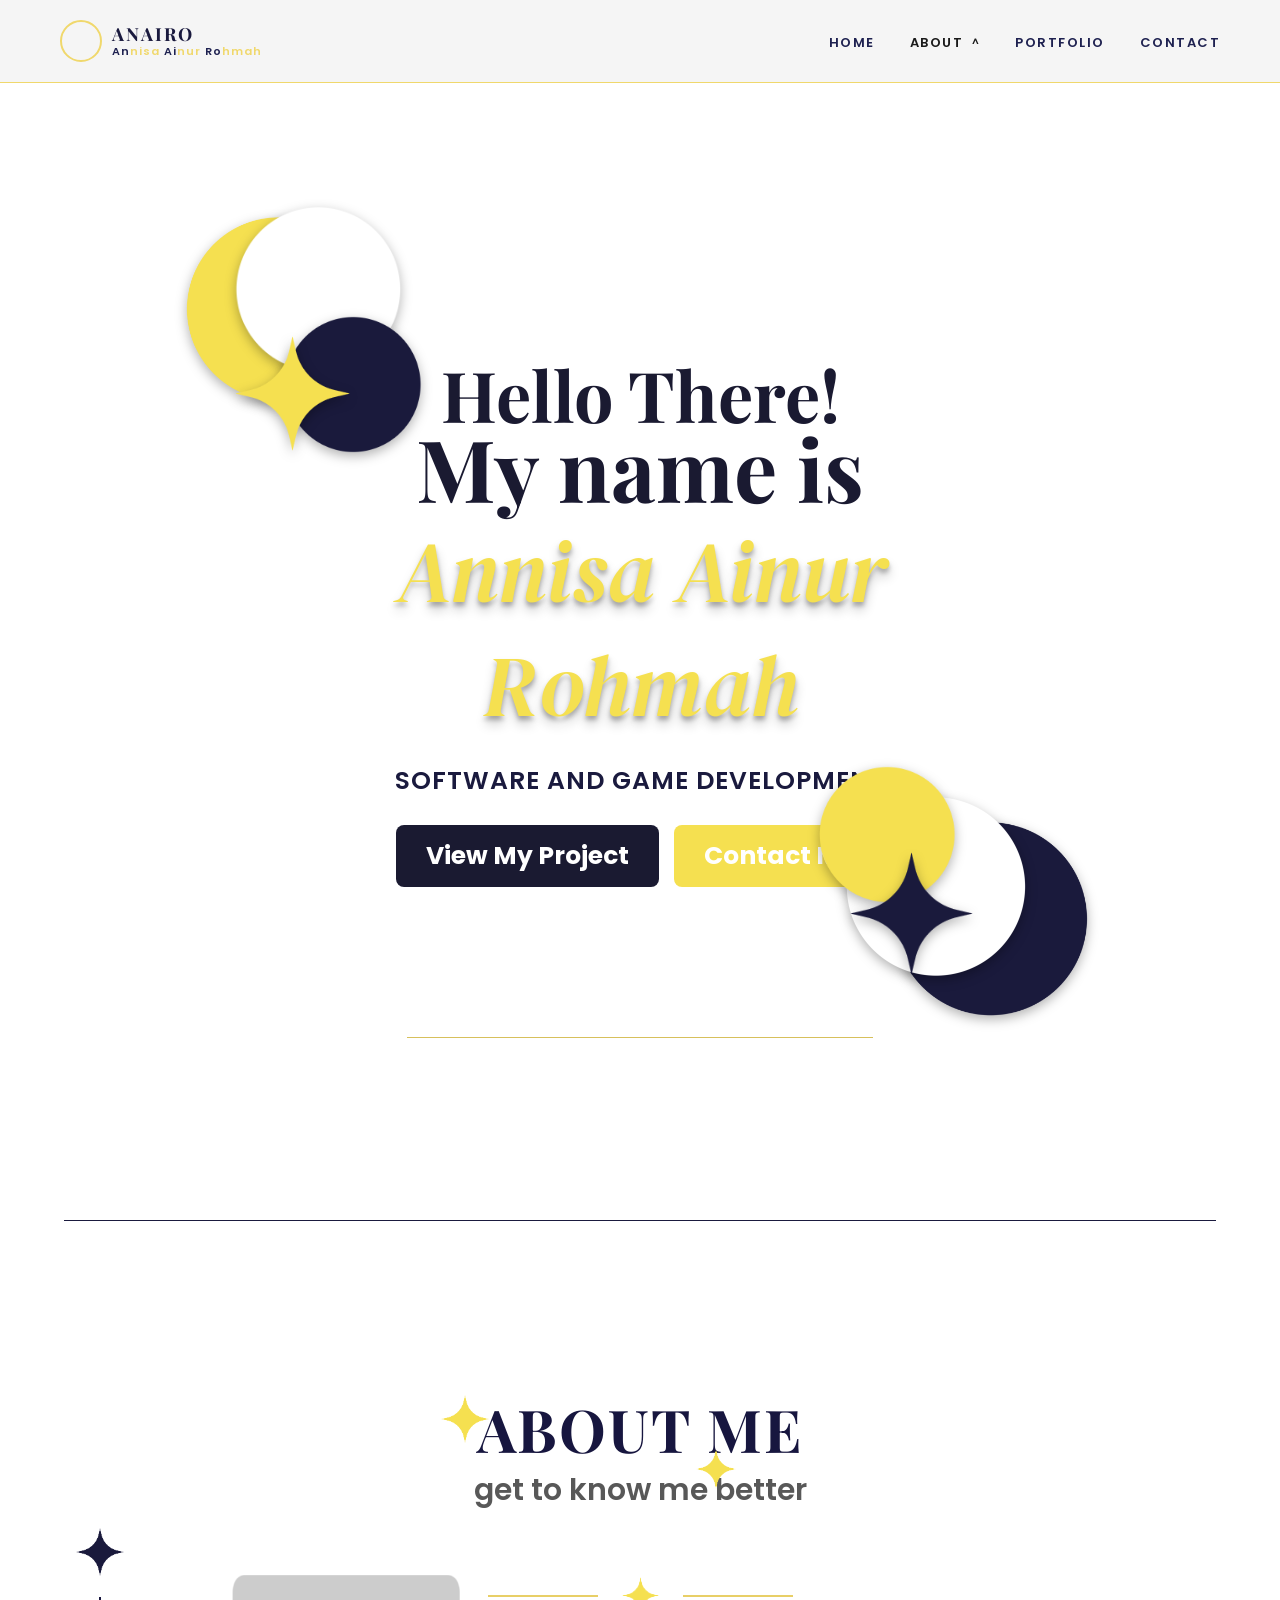
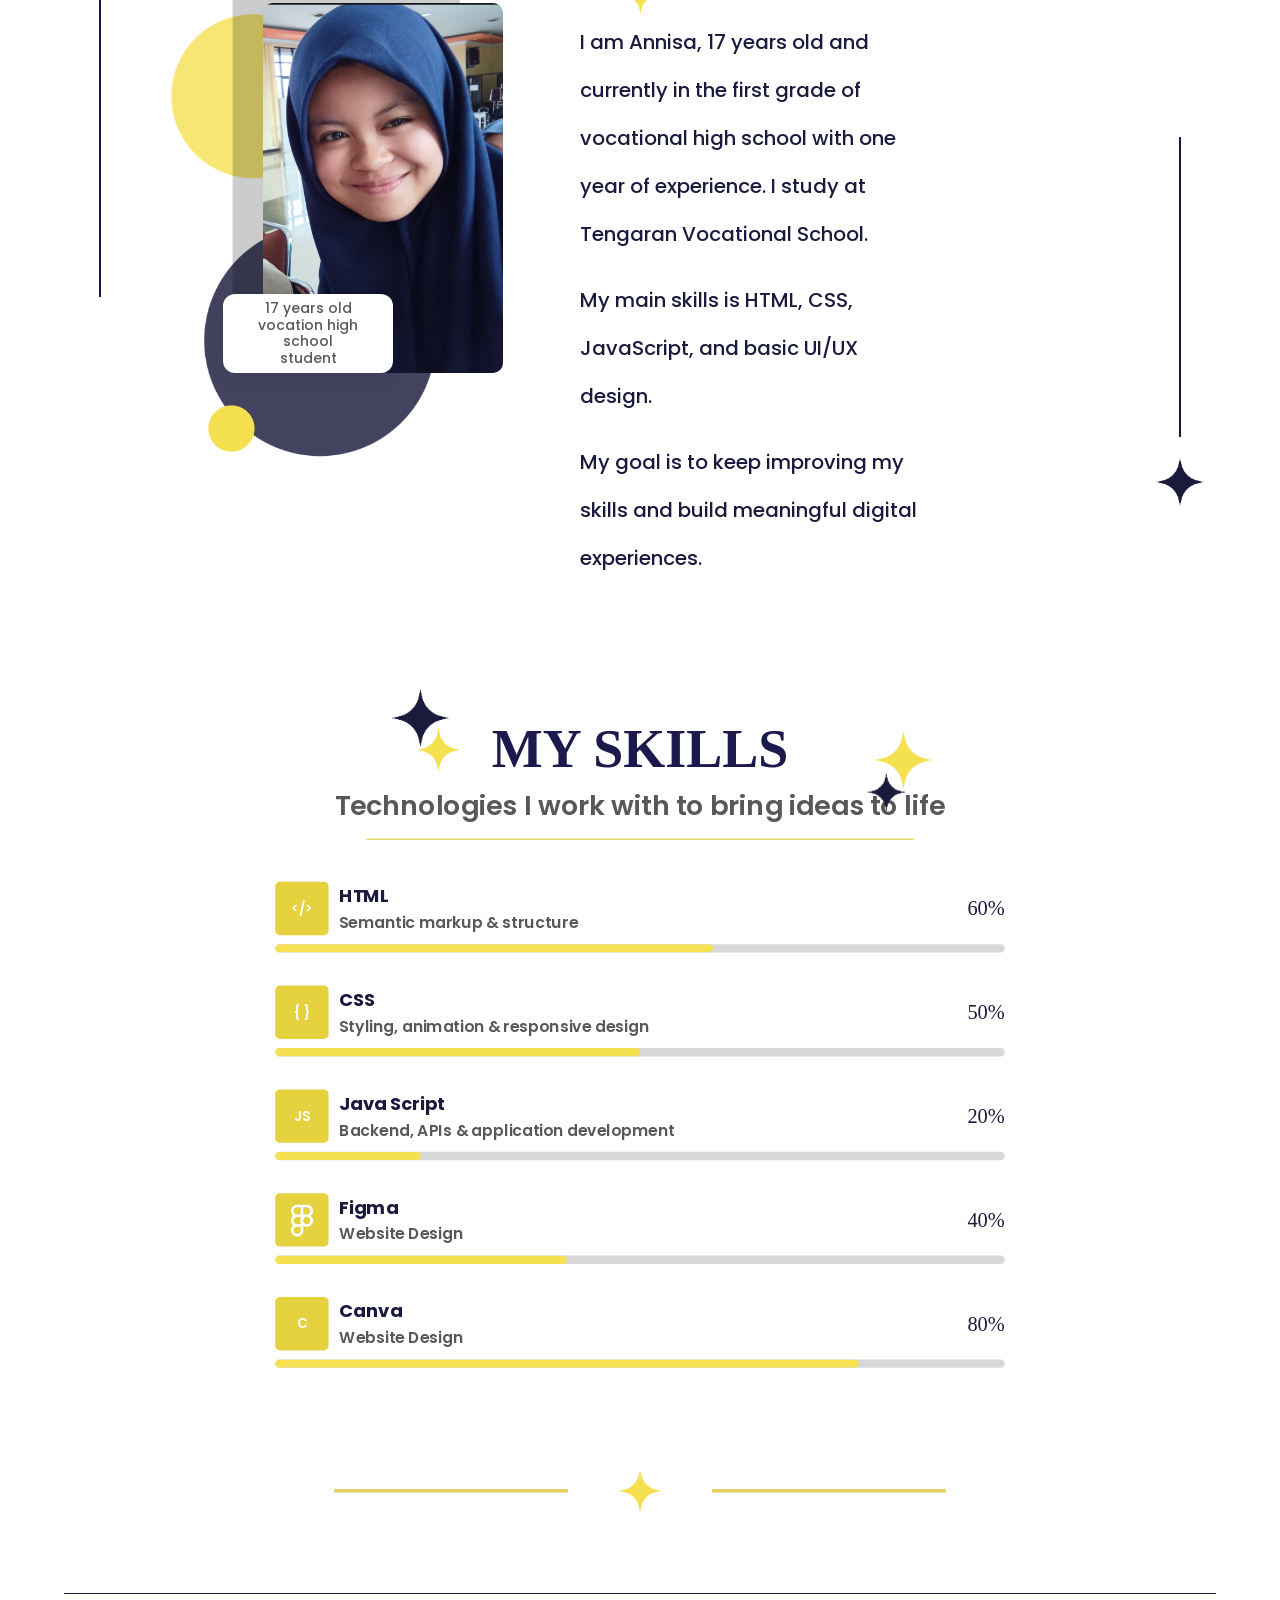
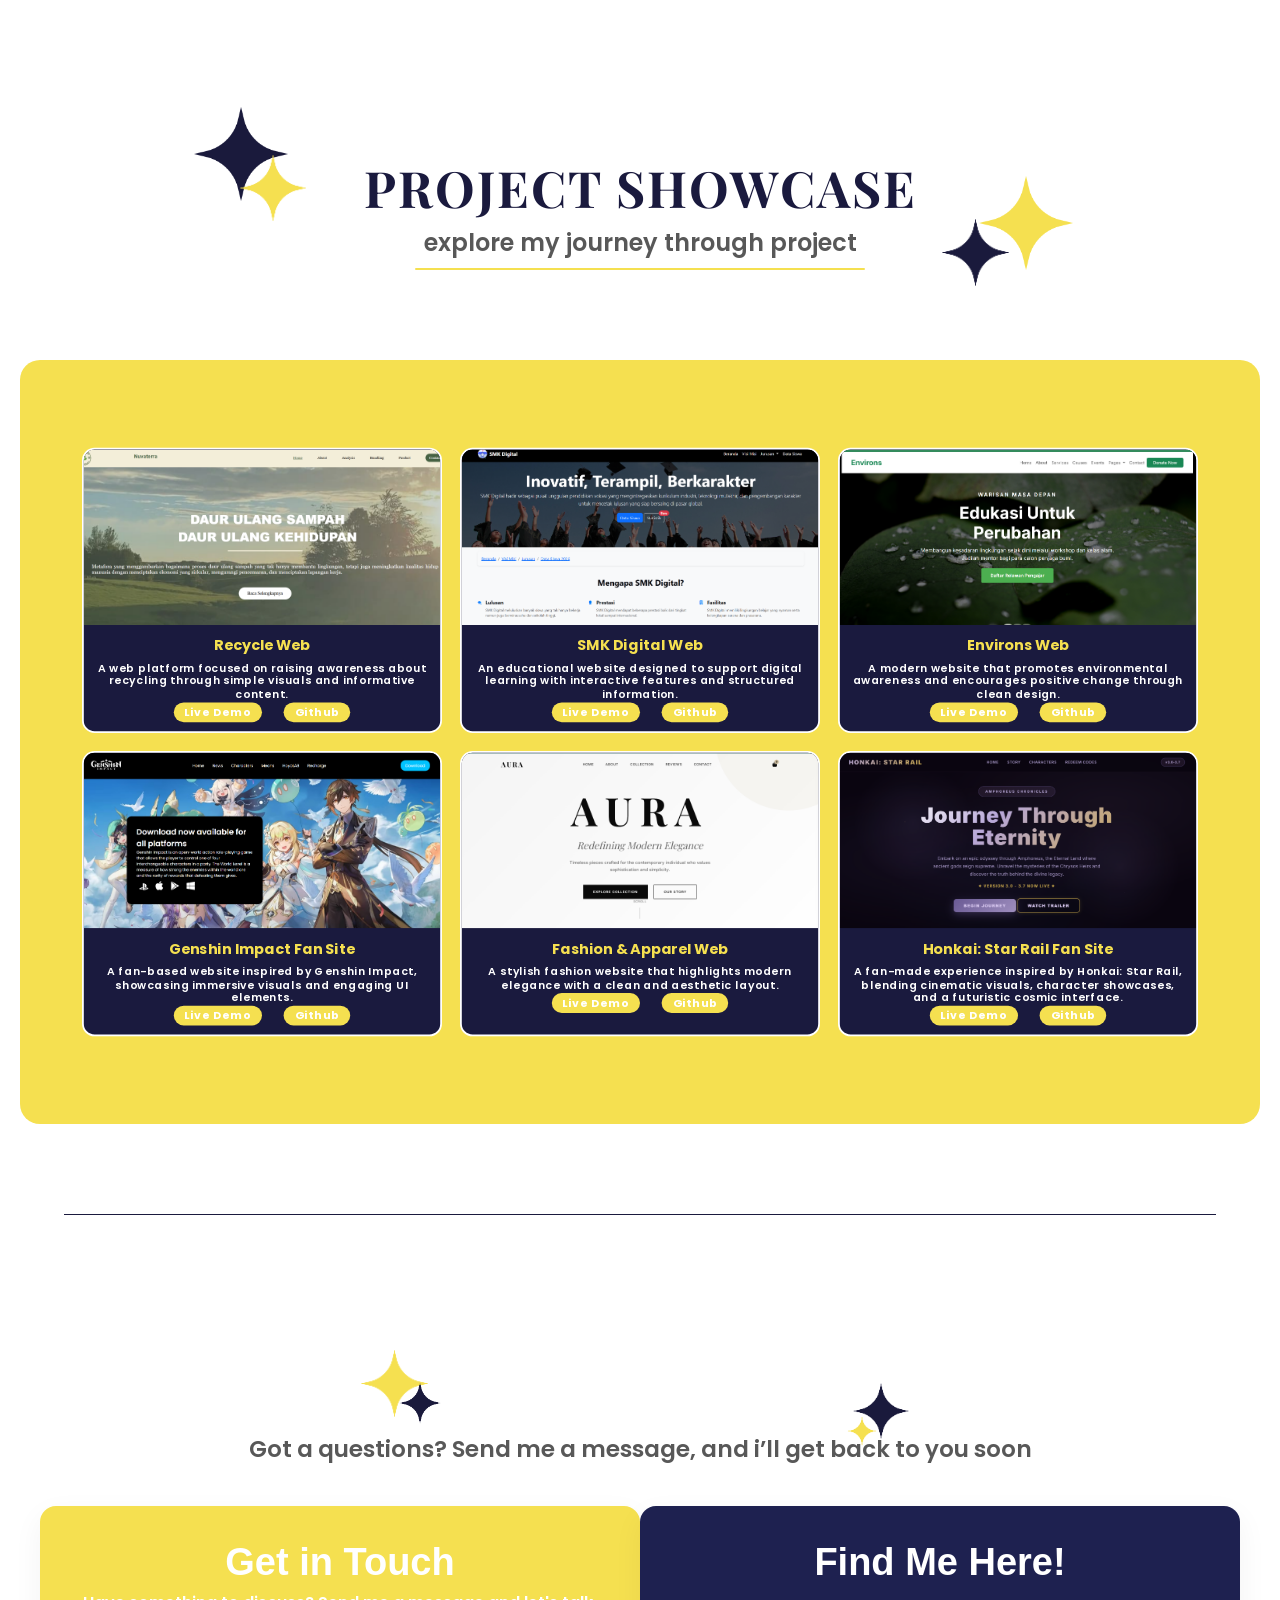
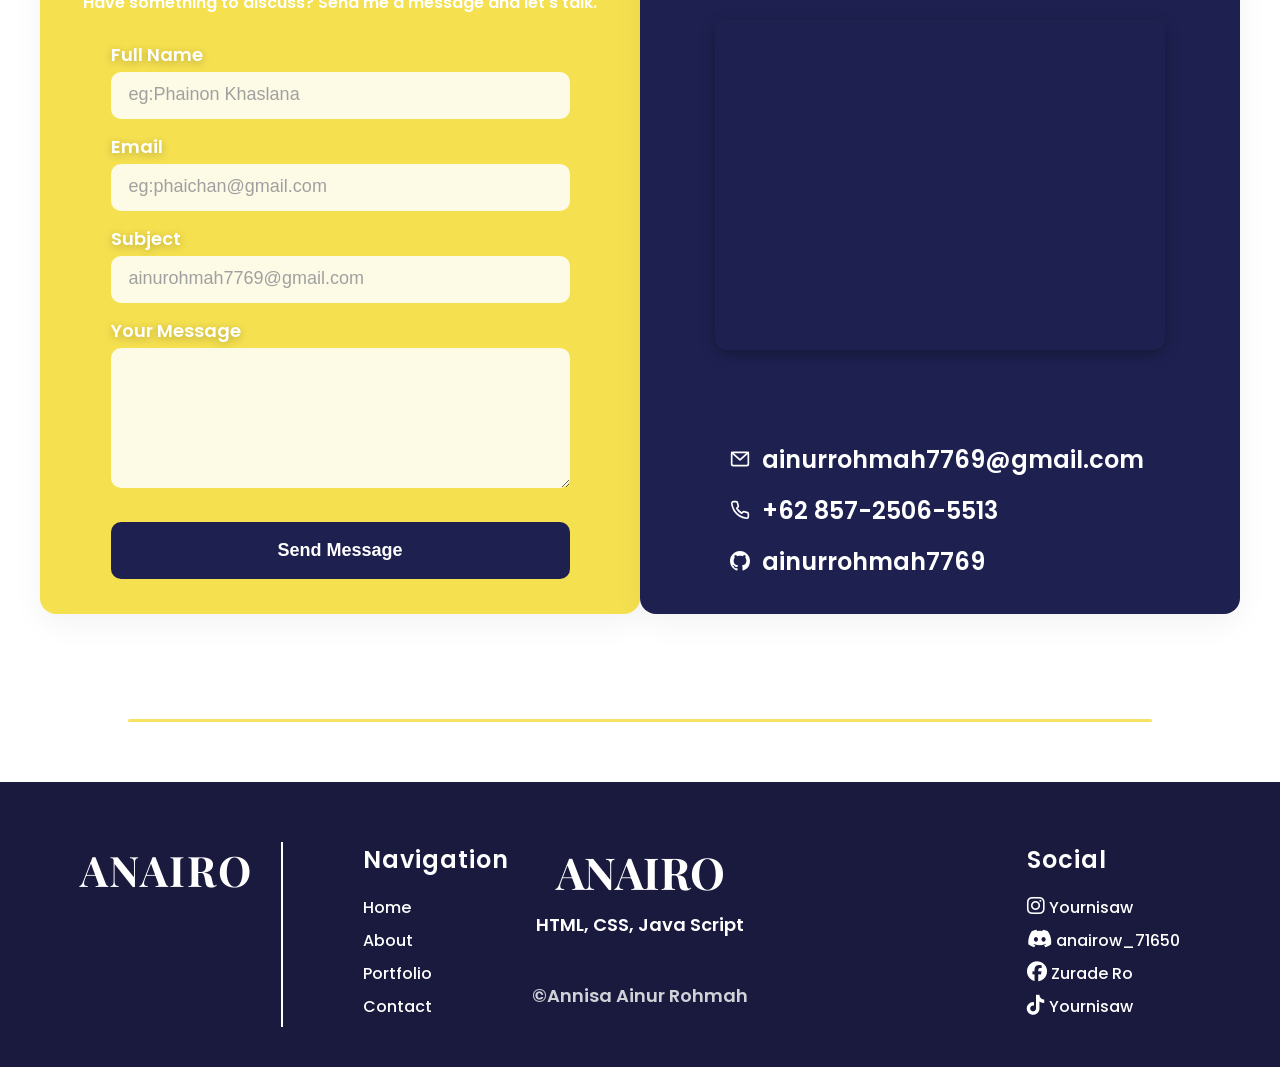
==== commit b7712d53: "Update index.html" ====
--- a/index.html
+++ b/index.html
@@ -372,7 +372,7 @@
         <!-- Project 4: Genshin Impact Fan Site -->
         <div class="project-card">
           <div class="project-image">
-            <img src="GENSHIN.PNG" alt="Genshin Impact Fan Site" />
+            <img src="GENSHIN.png" alt="Genshin Impact Fan Site" />
           </div>
           <div class="project-info">
             <h3 class="project-name">Genshin Impact Fan Site</h3>
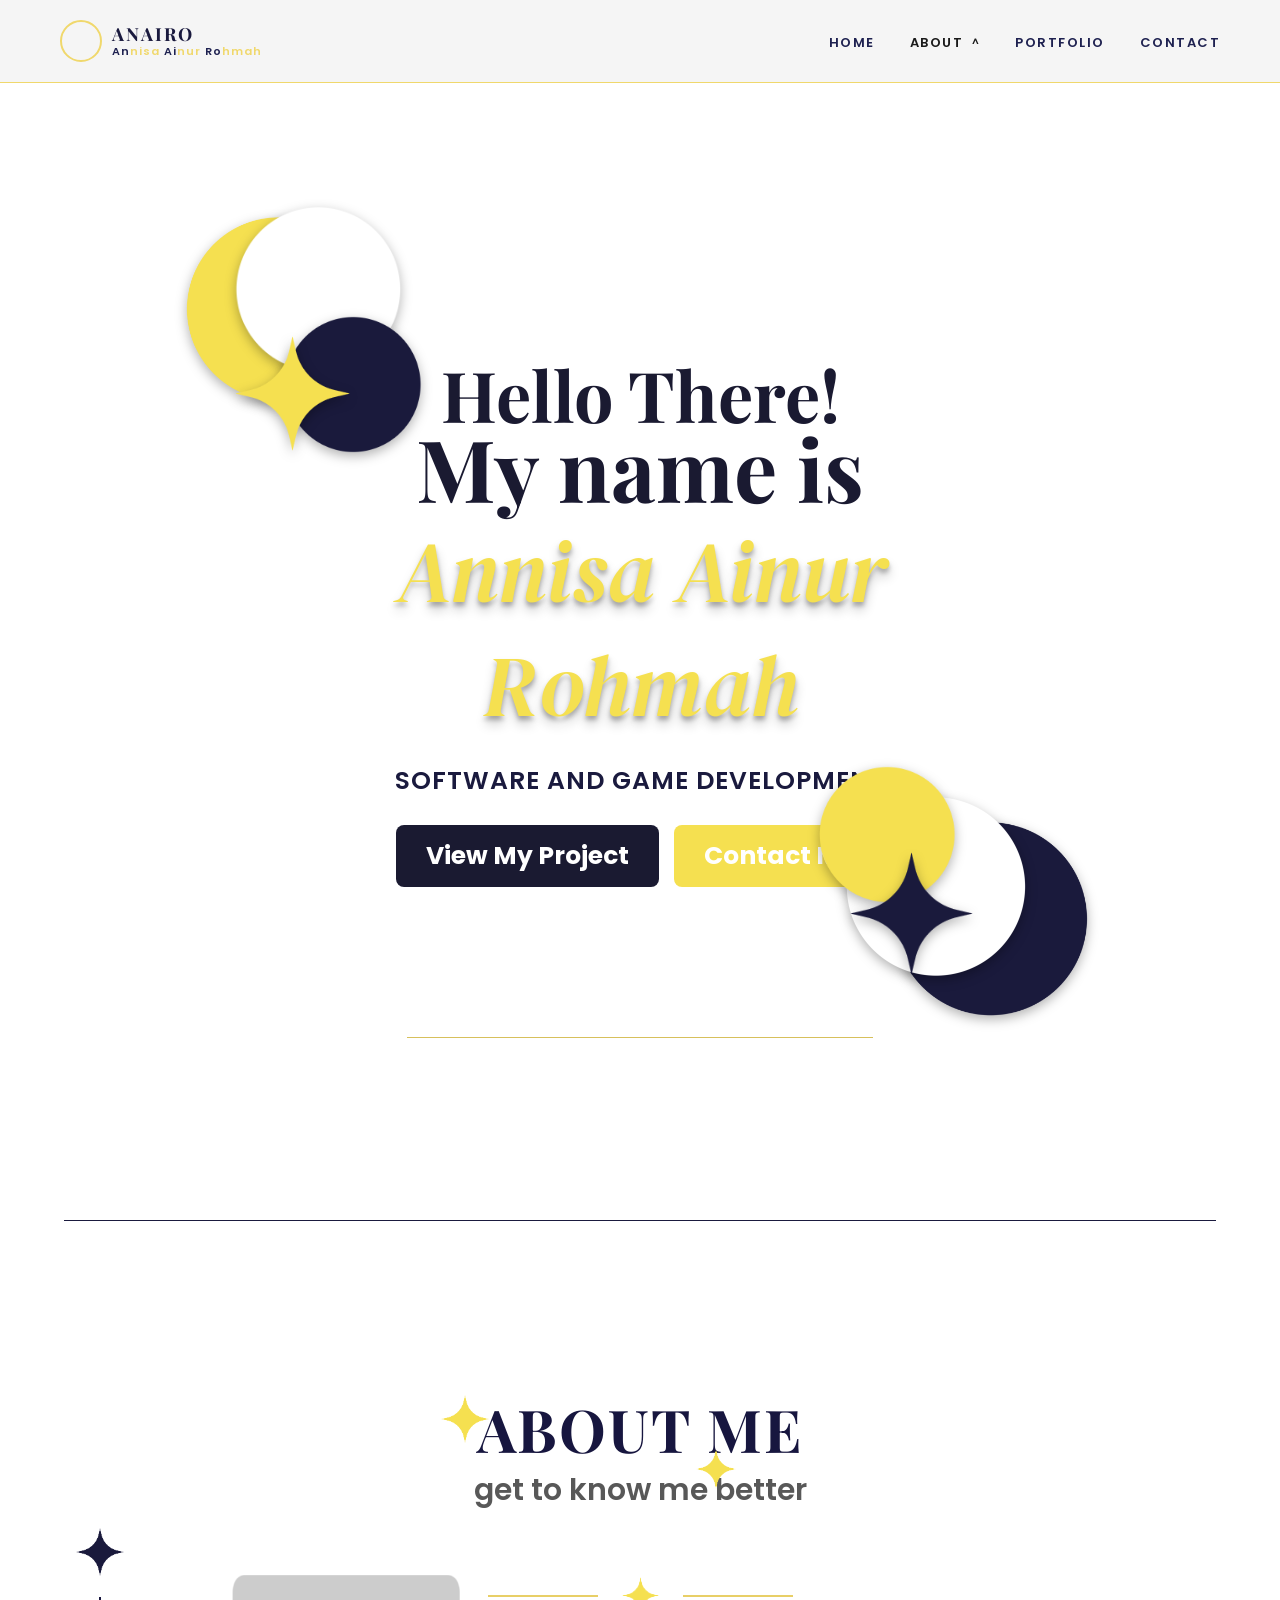
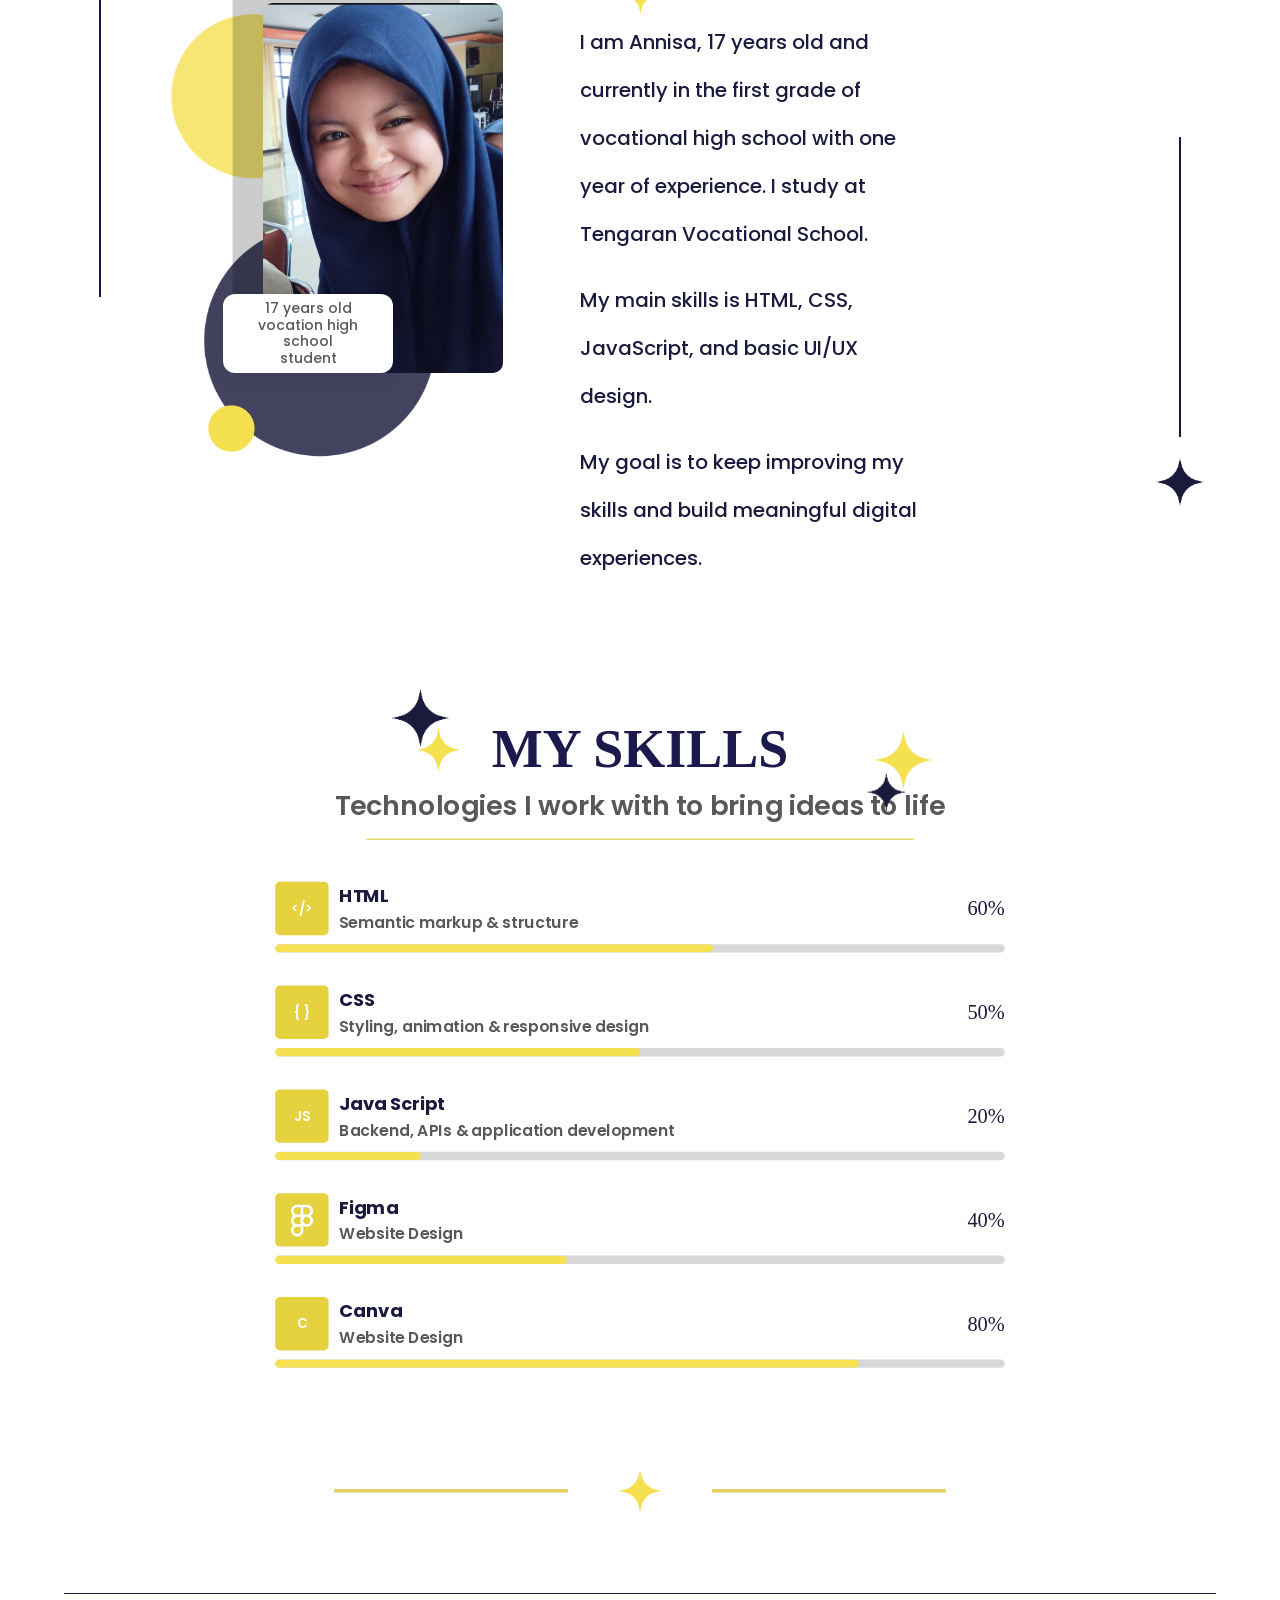
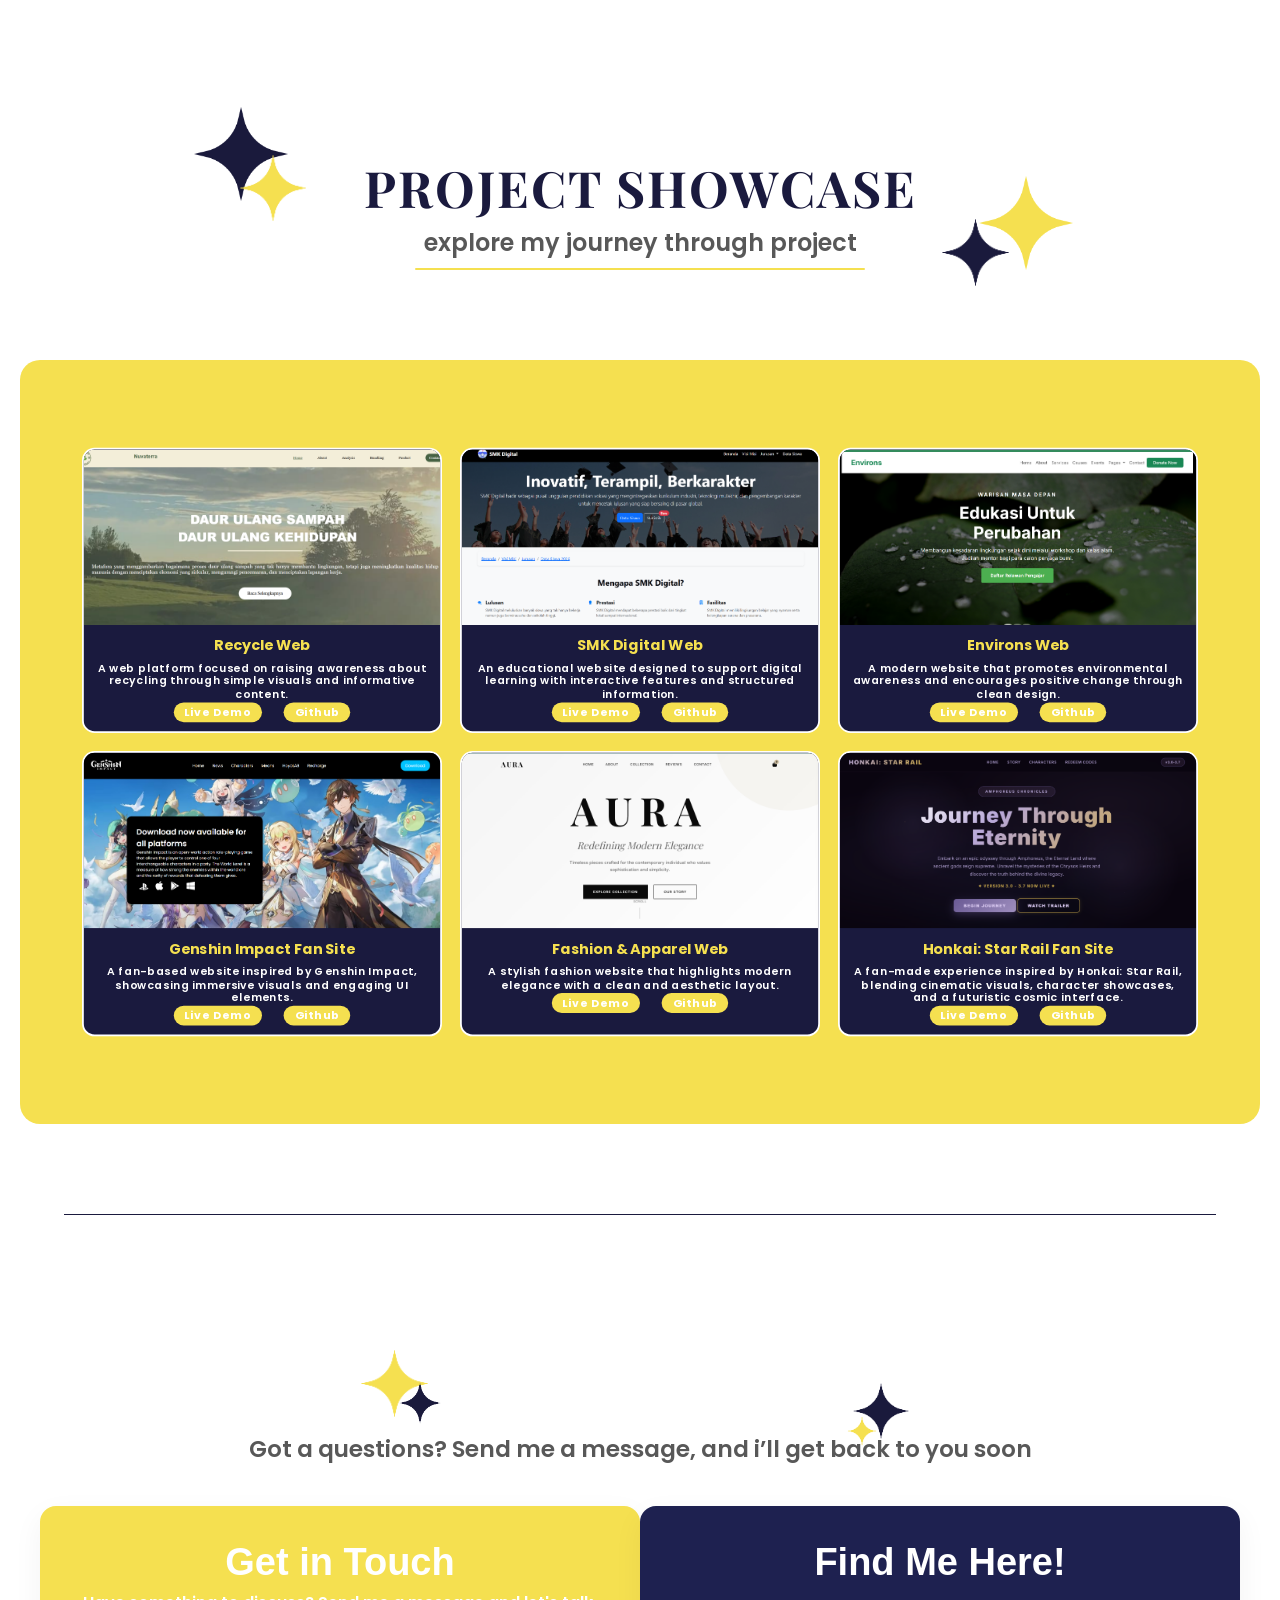
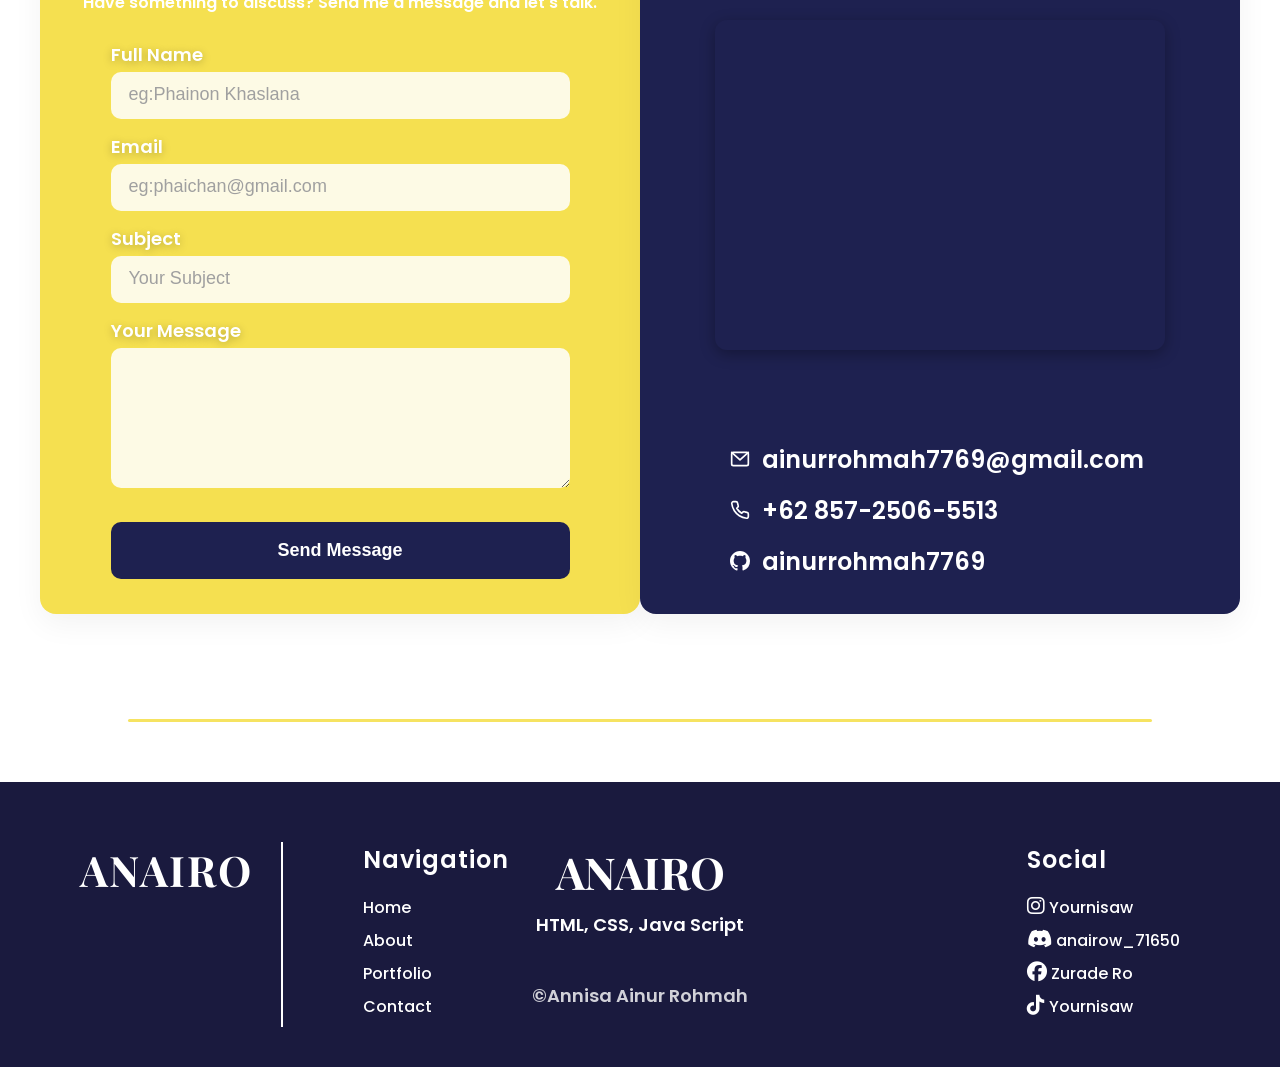
==== commit 80a0a469: "Update index.html" ====
--- a/index.html
+++ b/index.html
@@ -444,34 +444,66 @@
     <div class="contact-container">
 
       <!-- CARD 1: LEFT (Yellow) -->
-      <div class="contact-card card-yellow">
-        <h3 class="card-title">Get in Touch</h3>
-        <p class="card-desc">Have something to discuss? Send me a message and let's talk.</p>
-
-        <form class="contact-form">
-          <div class="form-group">
-            <label for="fullname">Full Name</label>
-            <input type="text" id="fullname" placeholder="eg:Phainon Khaslana" />
-          </div>
-
-          <div class="form-group">
-            <label for="email">Email</label>
-            <input type="email" id="email" placeholder="eg:phaichan@gmail.com" />
-          </div>
-
-          <div class="form-group">
-            <label for="subject">Subject</label>
-            <input type="text" id="subject" placeholder="ainurohmah7769@gmail.com" />
-          </div>
-
-          <div class="form-group">
-            <label for="message">Your Message</label>
-            <textarea id="message" rows="5" placeholder=""></textarea>
-          </div>
-
-          <button type="submit" class="btn-send">Send Message</button>
-        </form>
-      </div>
+<div class="contact-card card-yellow">
+  <h3 class="card-title">Get in Touch</h3>
+  <p class="card-desc">
+    Have something to discuss? Send me a message and let's talk.
+  </p>
+
+  <form 
+    class="contact-form"
+    action="https://formspree.io/f/mgoqwlyz"
+    method="POST"
+  >
+
+    <div class="form-group">
+      <label for="fullname">Full Name</label>
+      <input 
+        type="text"
+        id="fullname"
+        name="fullname"
+        placeholder="eg:Phainon Khaslana"
+        required
+      />
+    </div>
+
+    <div class="form-group">
+      <label for="email">Email</label>
+      <input 
+        type="email"
+        id="email"
+        name="email"
+        placeholder="eg:phaichan@gmail.com"
+        required
+      />
+    </div>
+
+    <div class="form-group">
+      <label for="subject">Subject</label>
+      <input 
+        type="text"
+        id="subject"
+        name="subject"
+        placeholder="Your Subject"
+      />
+    </div>
+
+    <div class="form-group">
+      <label for="message">Your Message</label>
+      <textarea 
+        id="message"
+        name="message"
+        rows="5"
+        required
+      ></textarea>
+    </div>
+
+    <button type="submit" class="btn-send">
+      Send Message
+    </button>
+
+  </form>
+</div>
 
       <!-- CARD 2: RIGHT (Navy) -->
       <div class="contact-card card-navy">
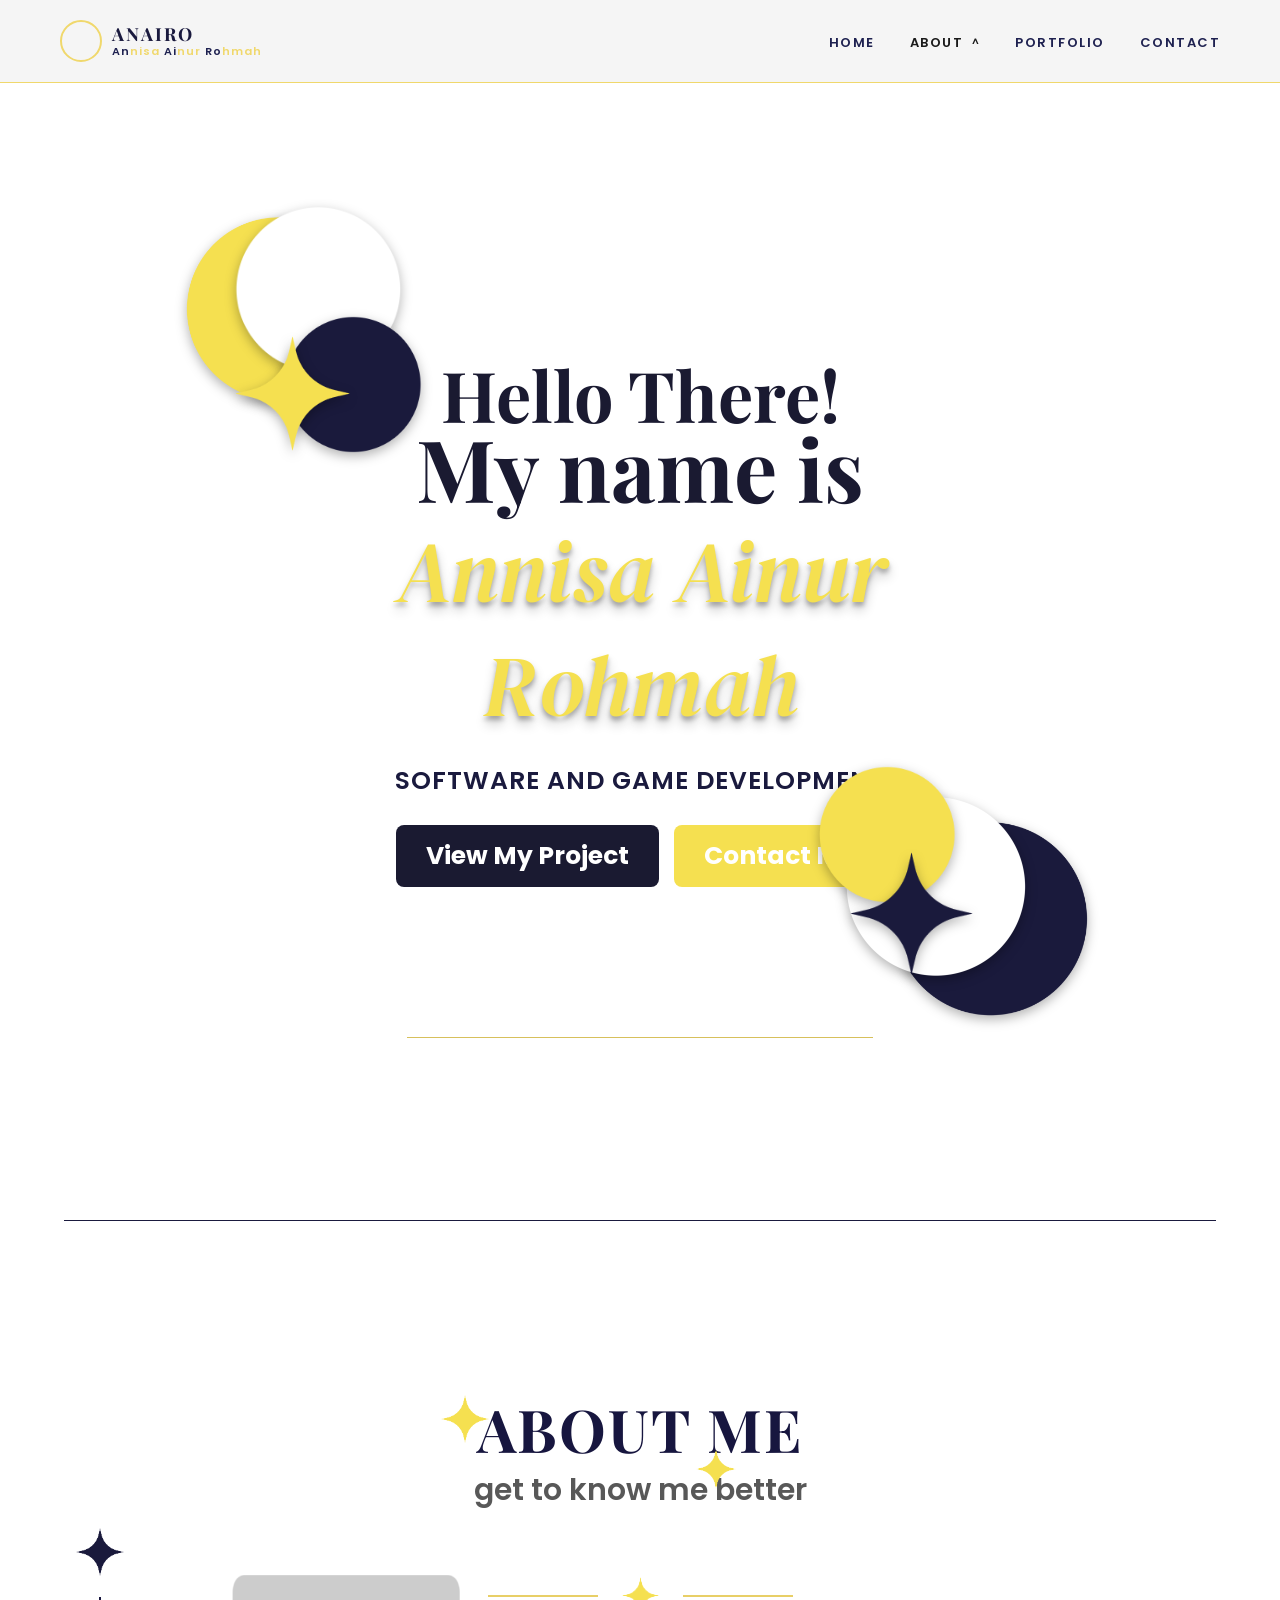
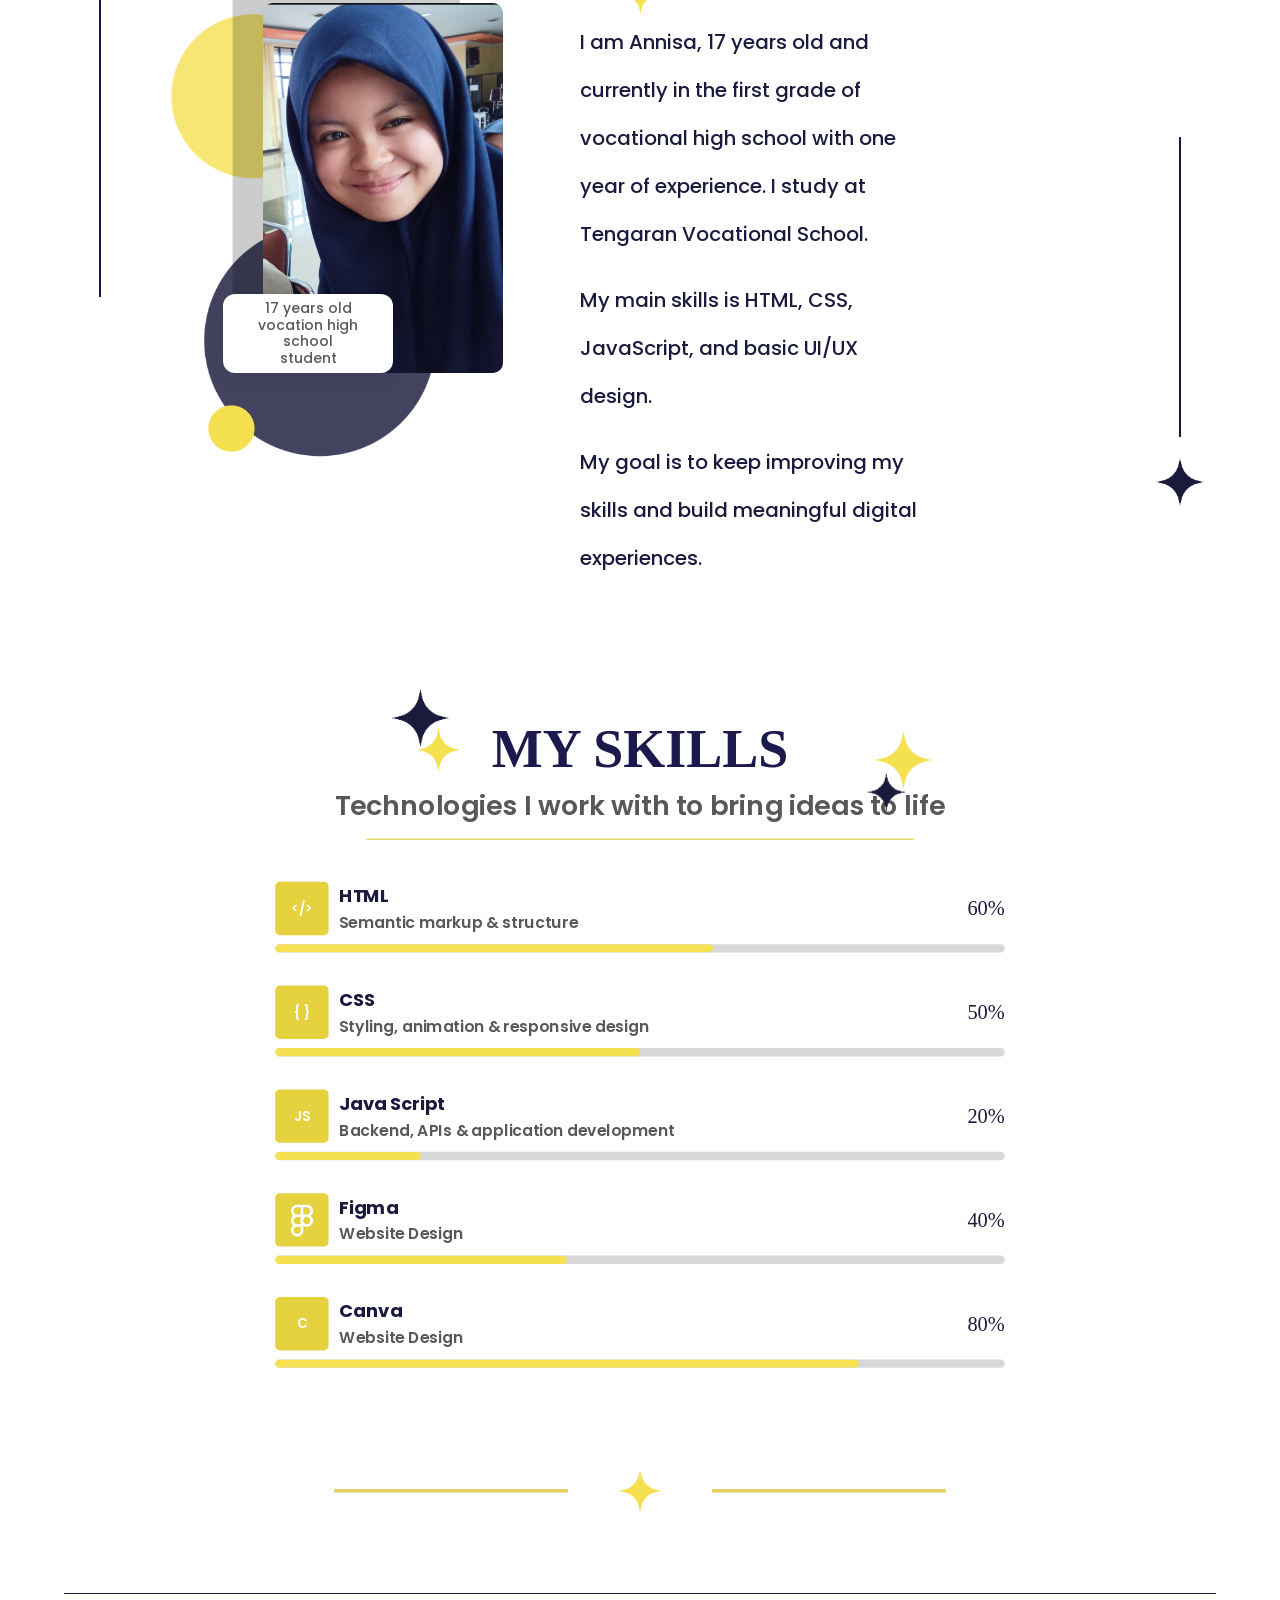
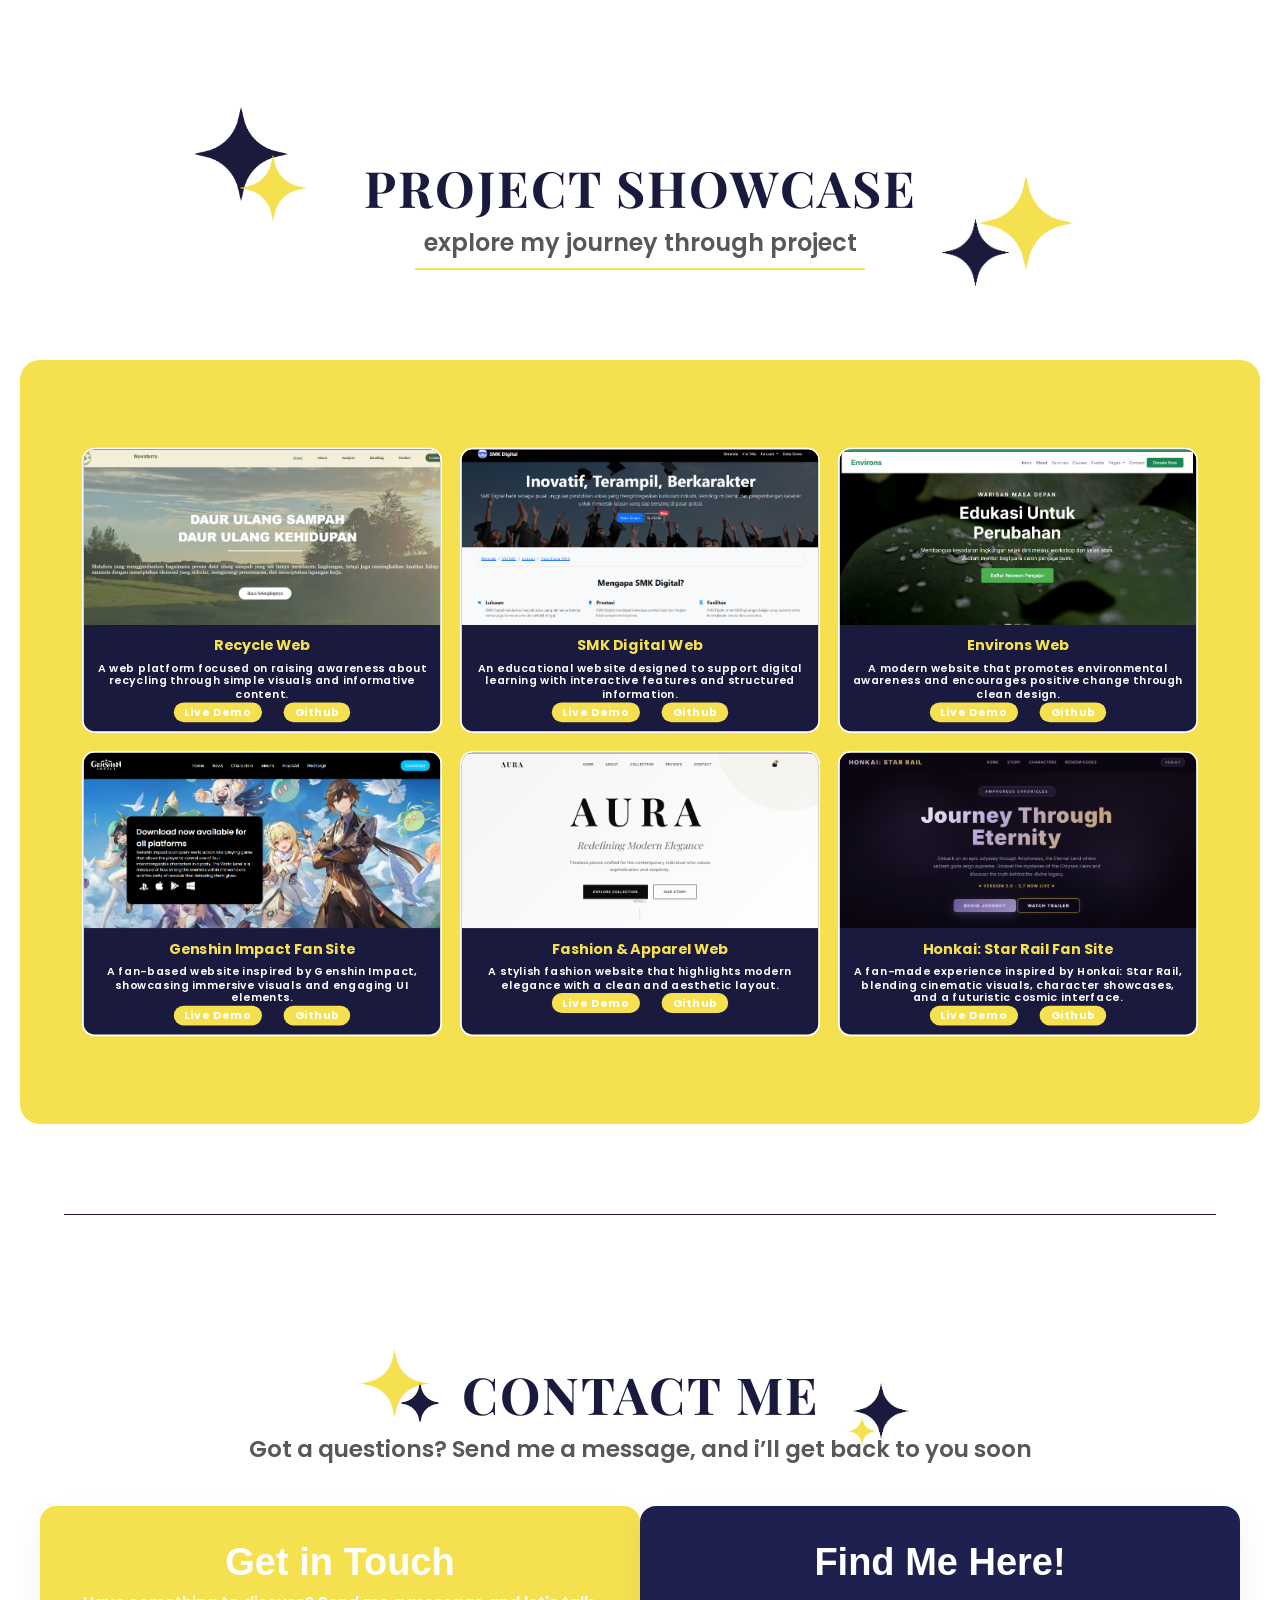
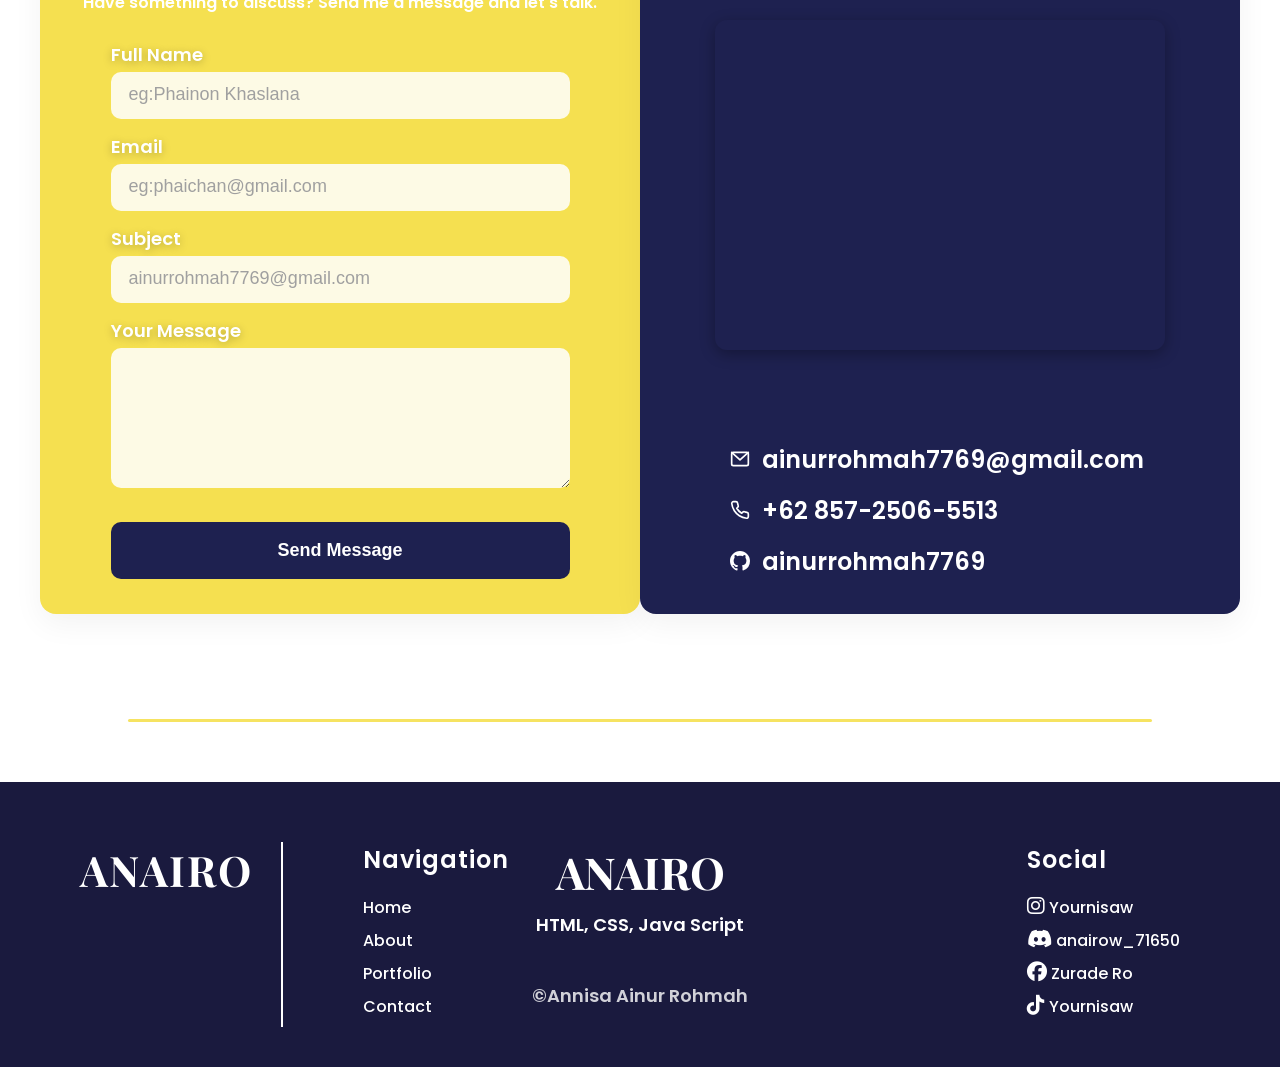
==== commit d31341cc: "text typo" ====
--- a/index.html
+++ b/index.html
@@ -484,7 +484,7 @@
         type="text"
         id="subject"
         name="subject"
-        placeholder="Your Subject"
+        placeholder="ainurrohmah7769@gmail.com"
       />
     </div>
 
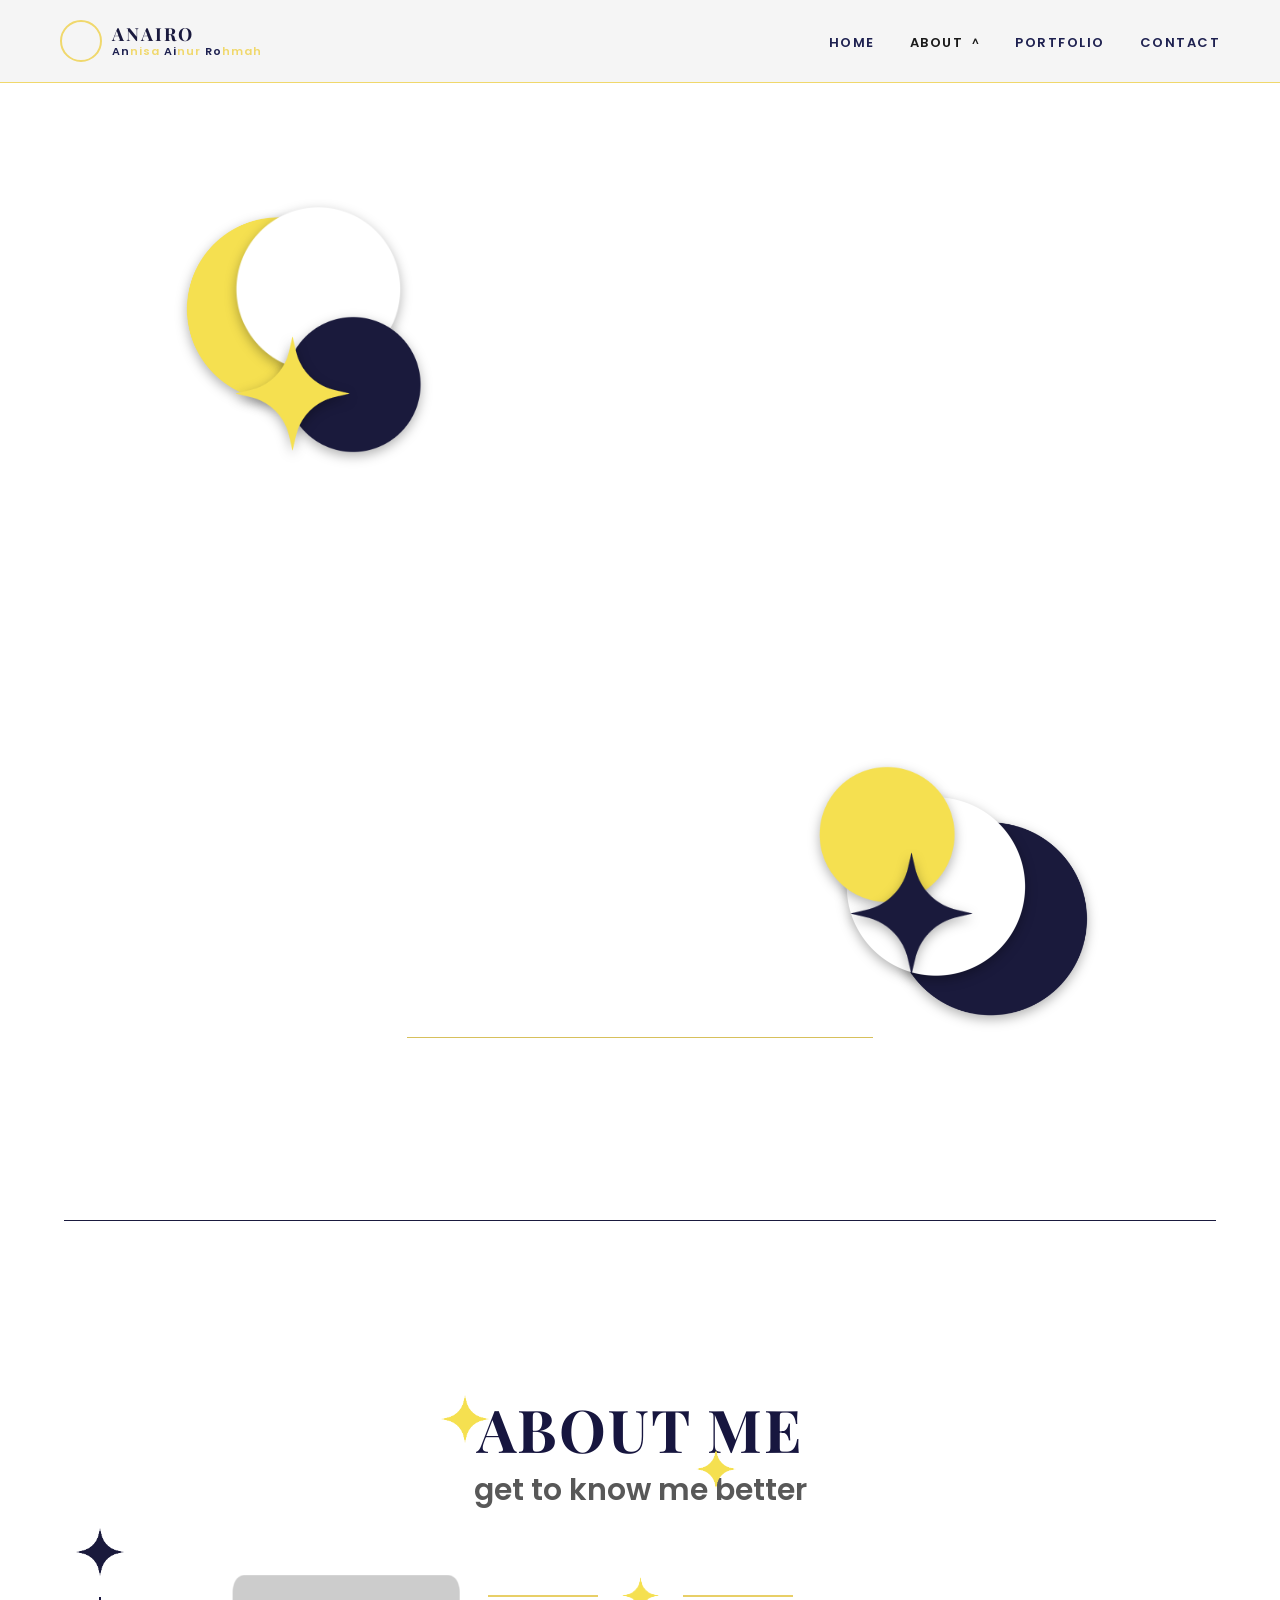
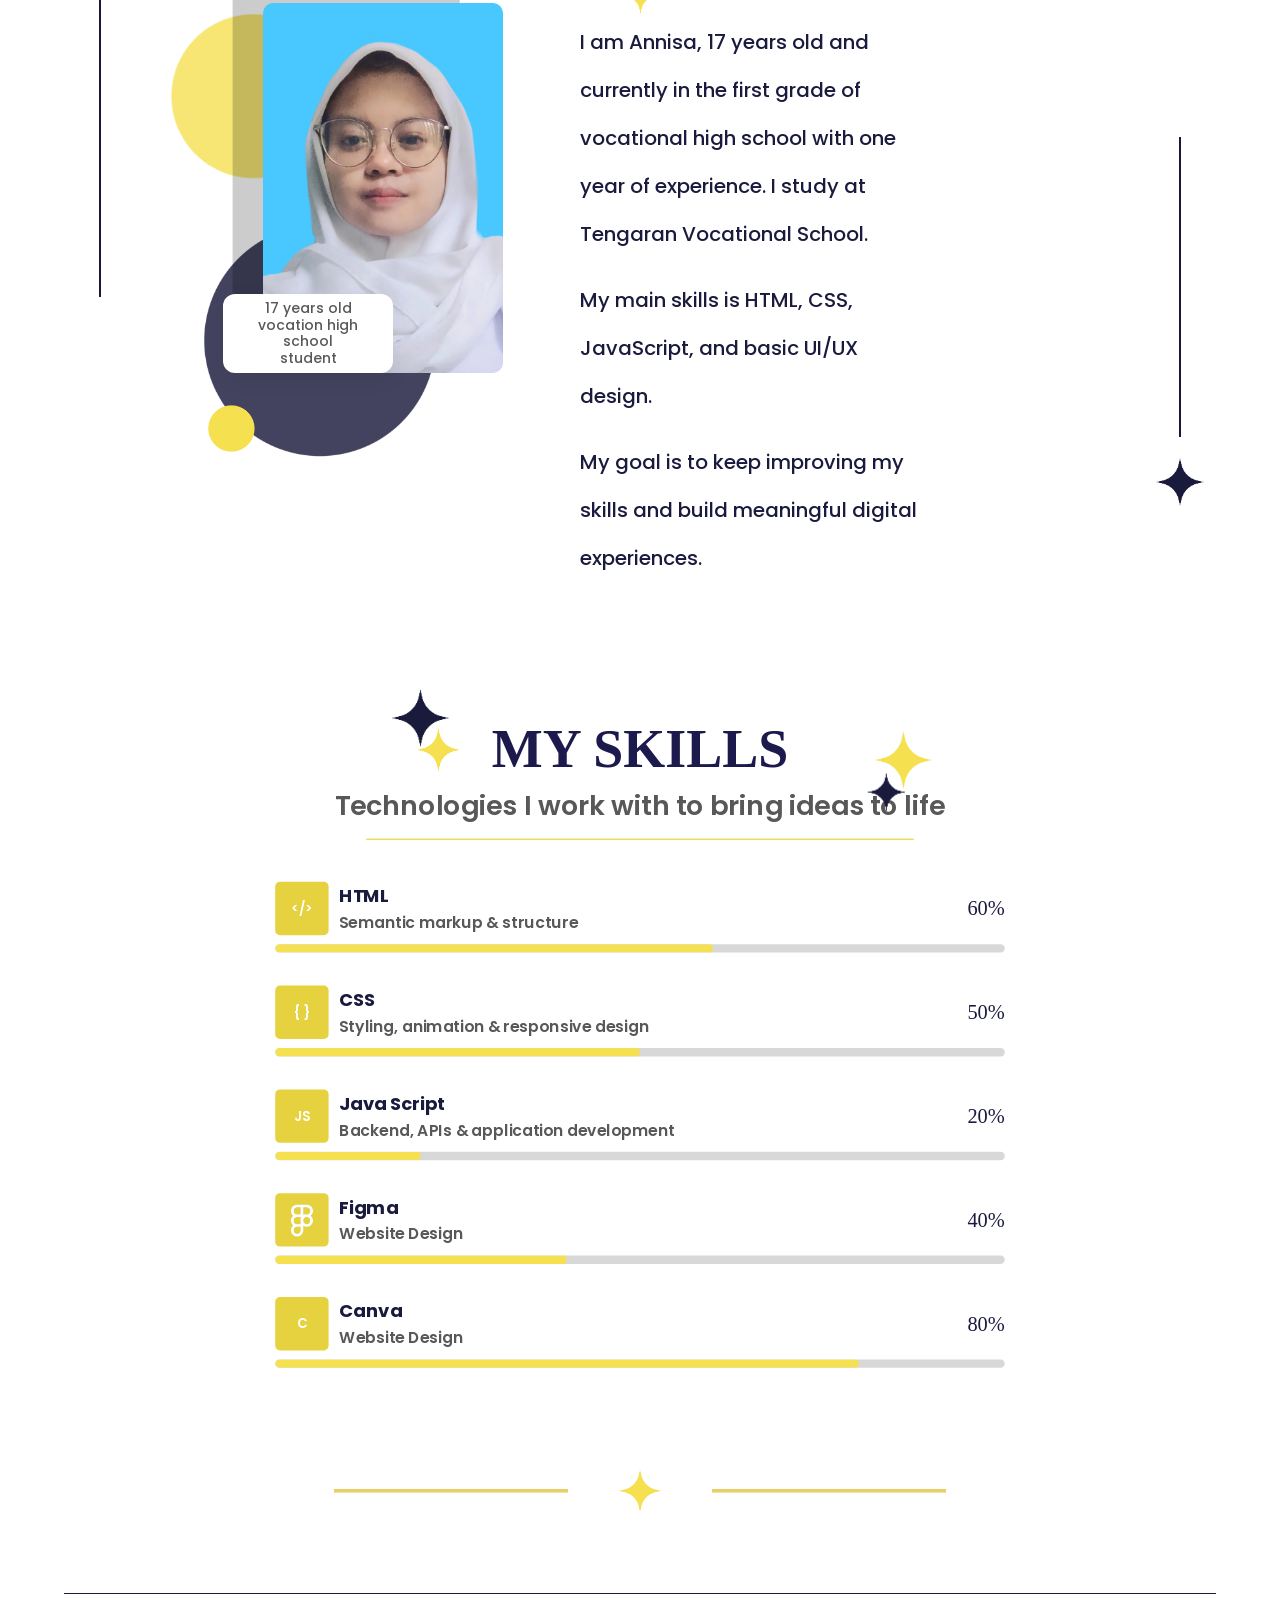
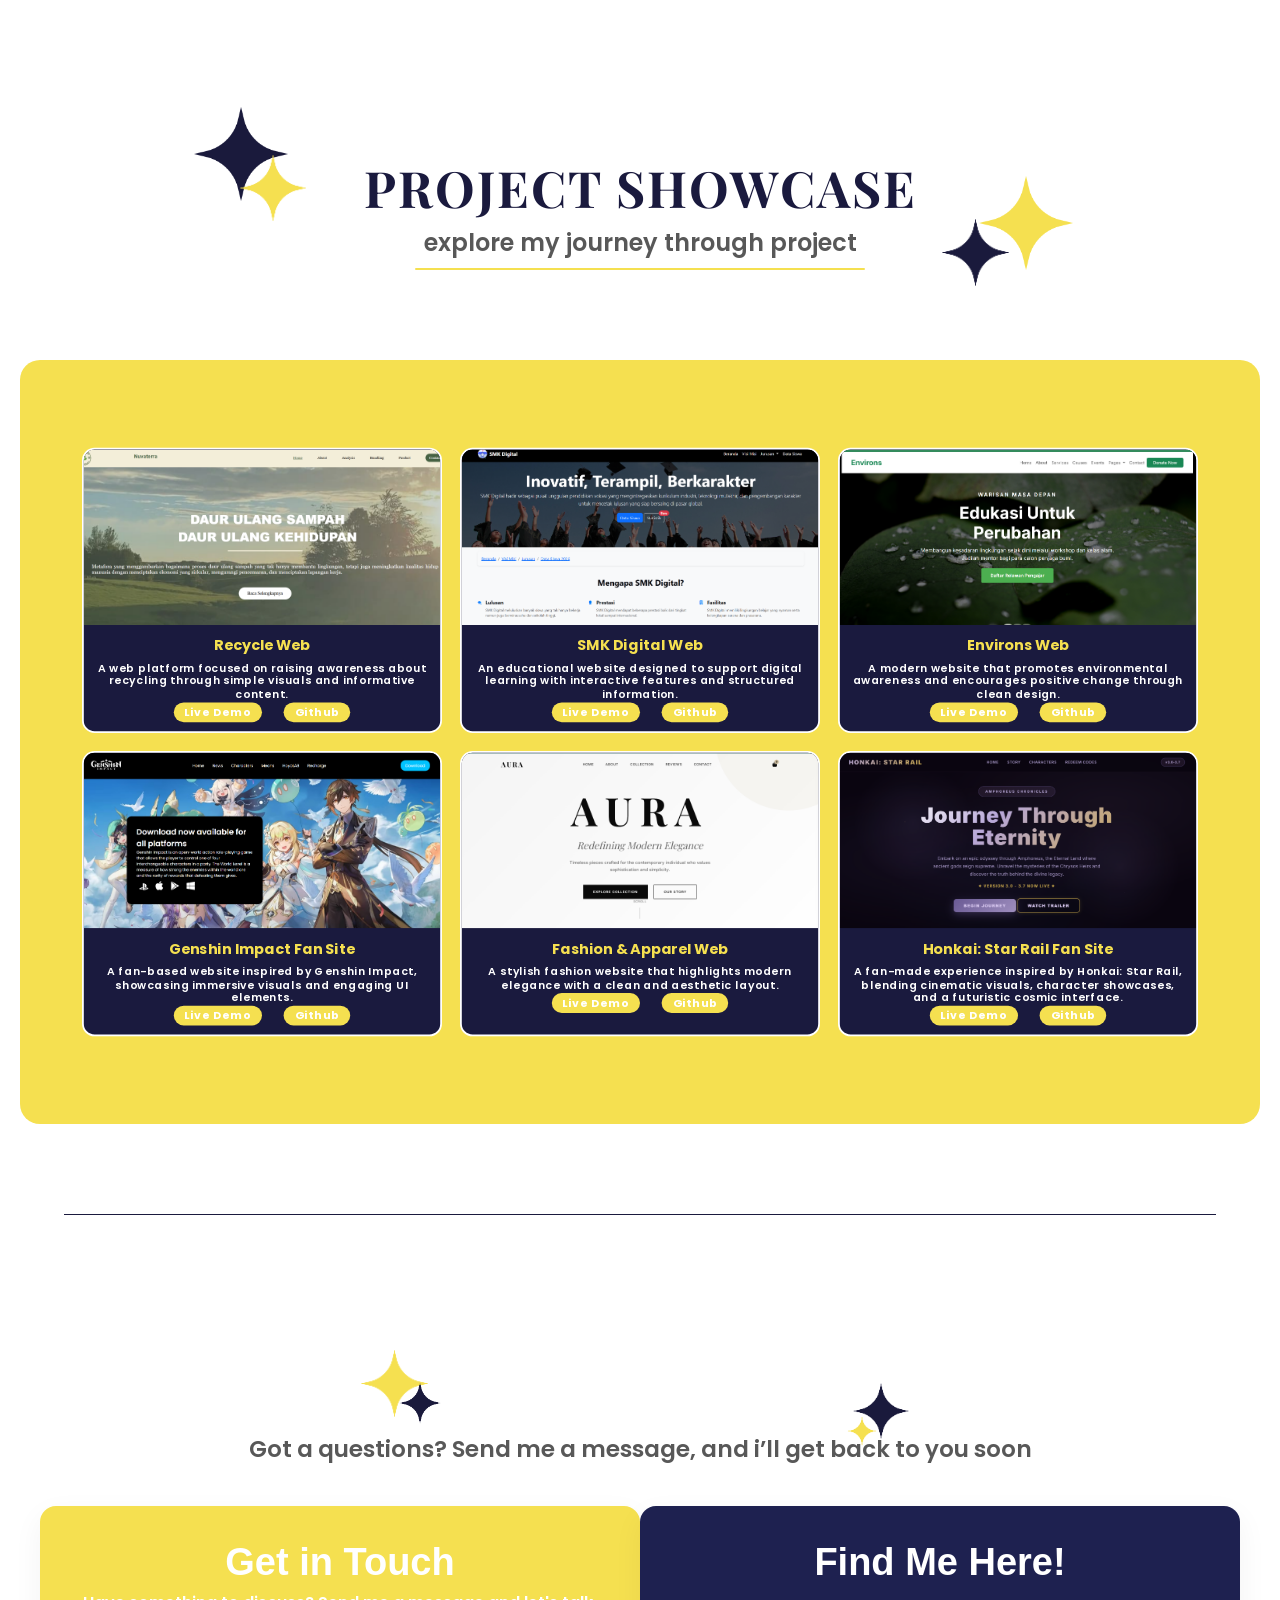
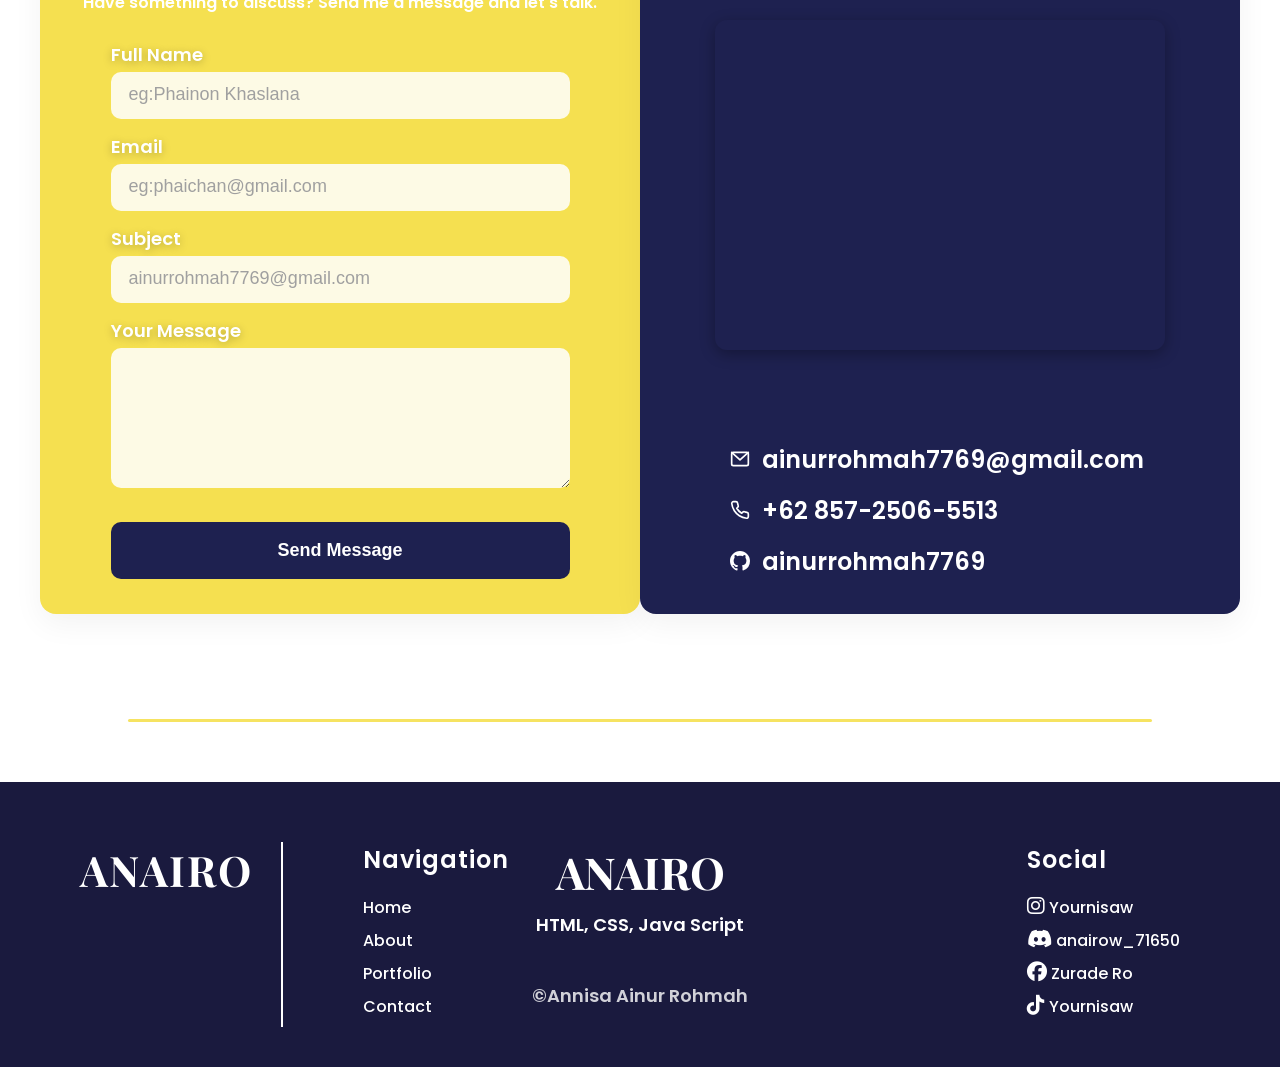
==== commit 53958446: "change photo" ====
--- a/index.html
+++ b/index.html
@@ -141,7 +141,7 @@
     <div class="visual-stack">
       <img src="bulatkuning.png" class="circle-y-bg">
       <img src="kotakabu.png" class="gray-box">
-      <img src="muka.png" class="photo-annisa">
+      <img src="muka.jpeg" class="photo-annisa">
       
       <div class="badge-white">
 
--- a/style.css
+++ b/style.css
@@ -2,6 +2,10 @@
   margin: 0;
   padding: 0;
   box-sizing: border-box;
+}
+
+html {
+  scroll-behavior: smooth;
 }
 
 body {
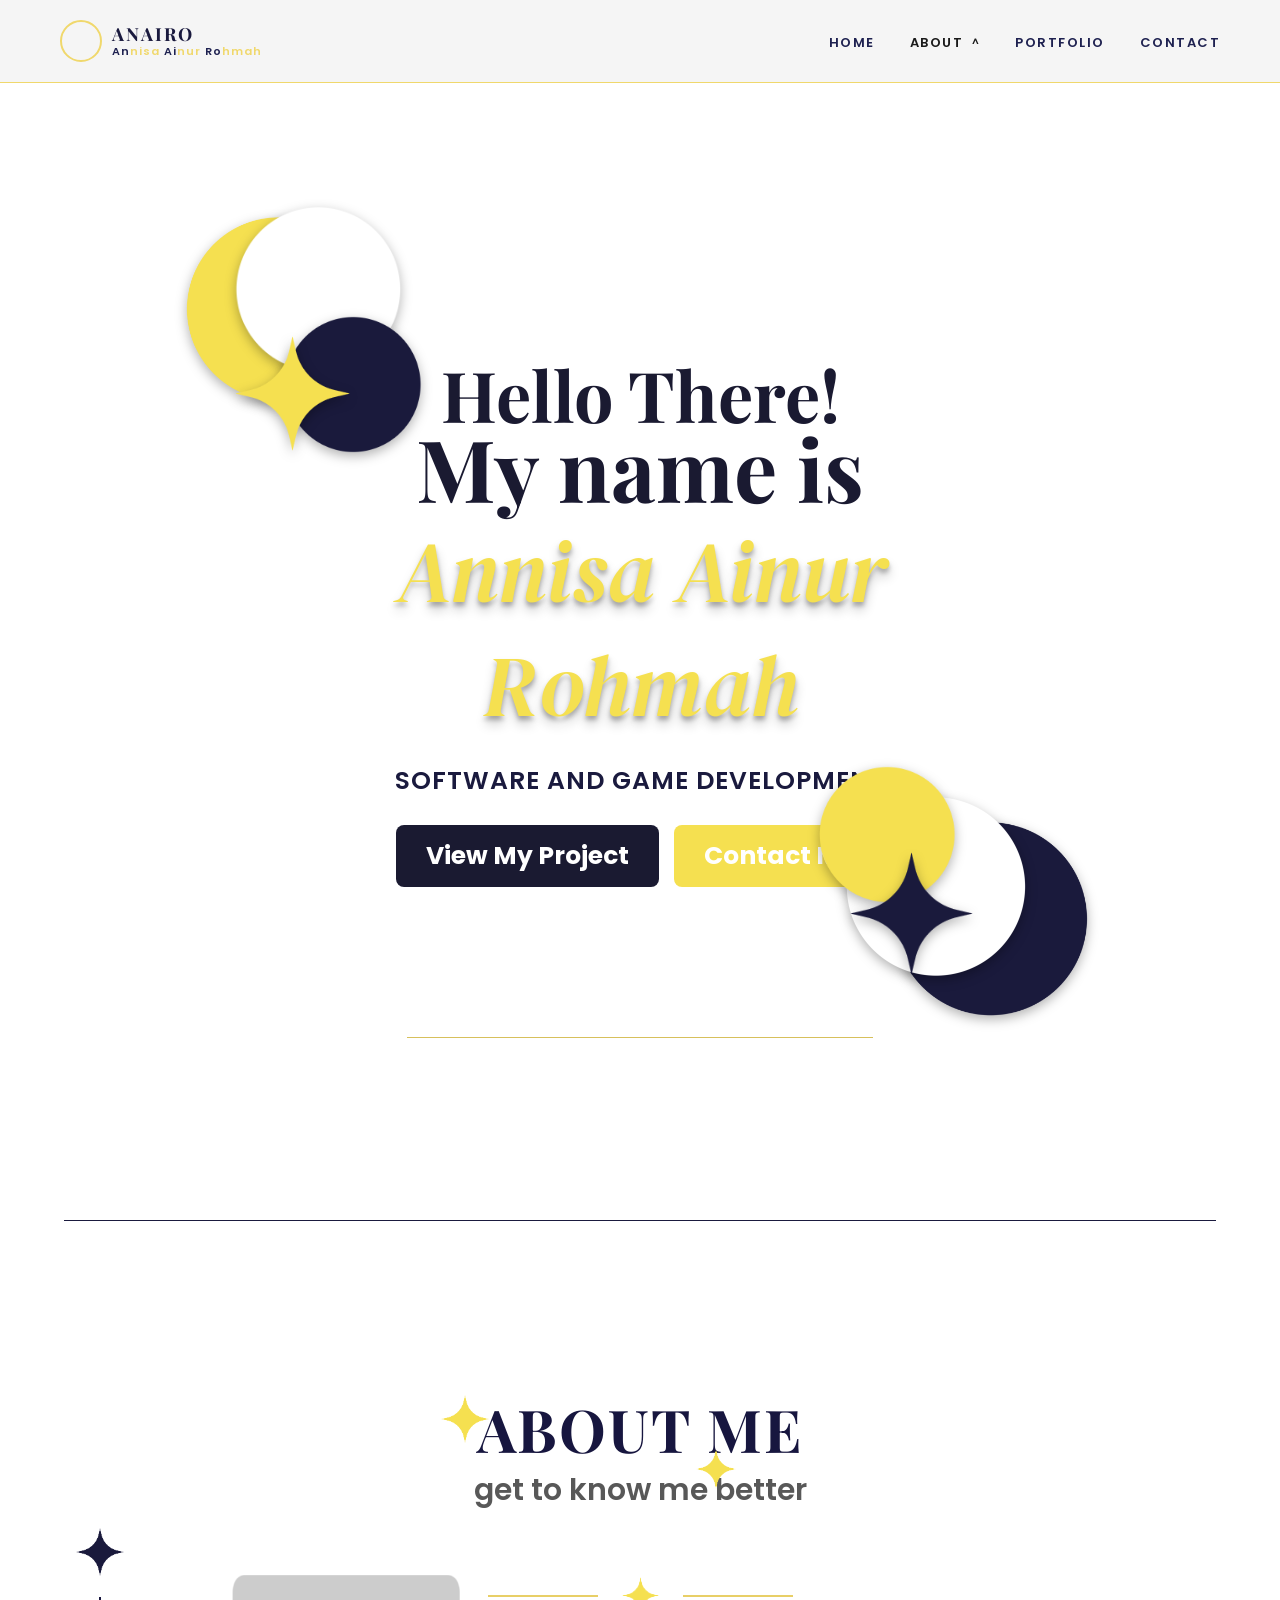
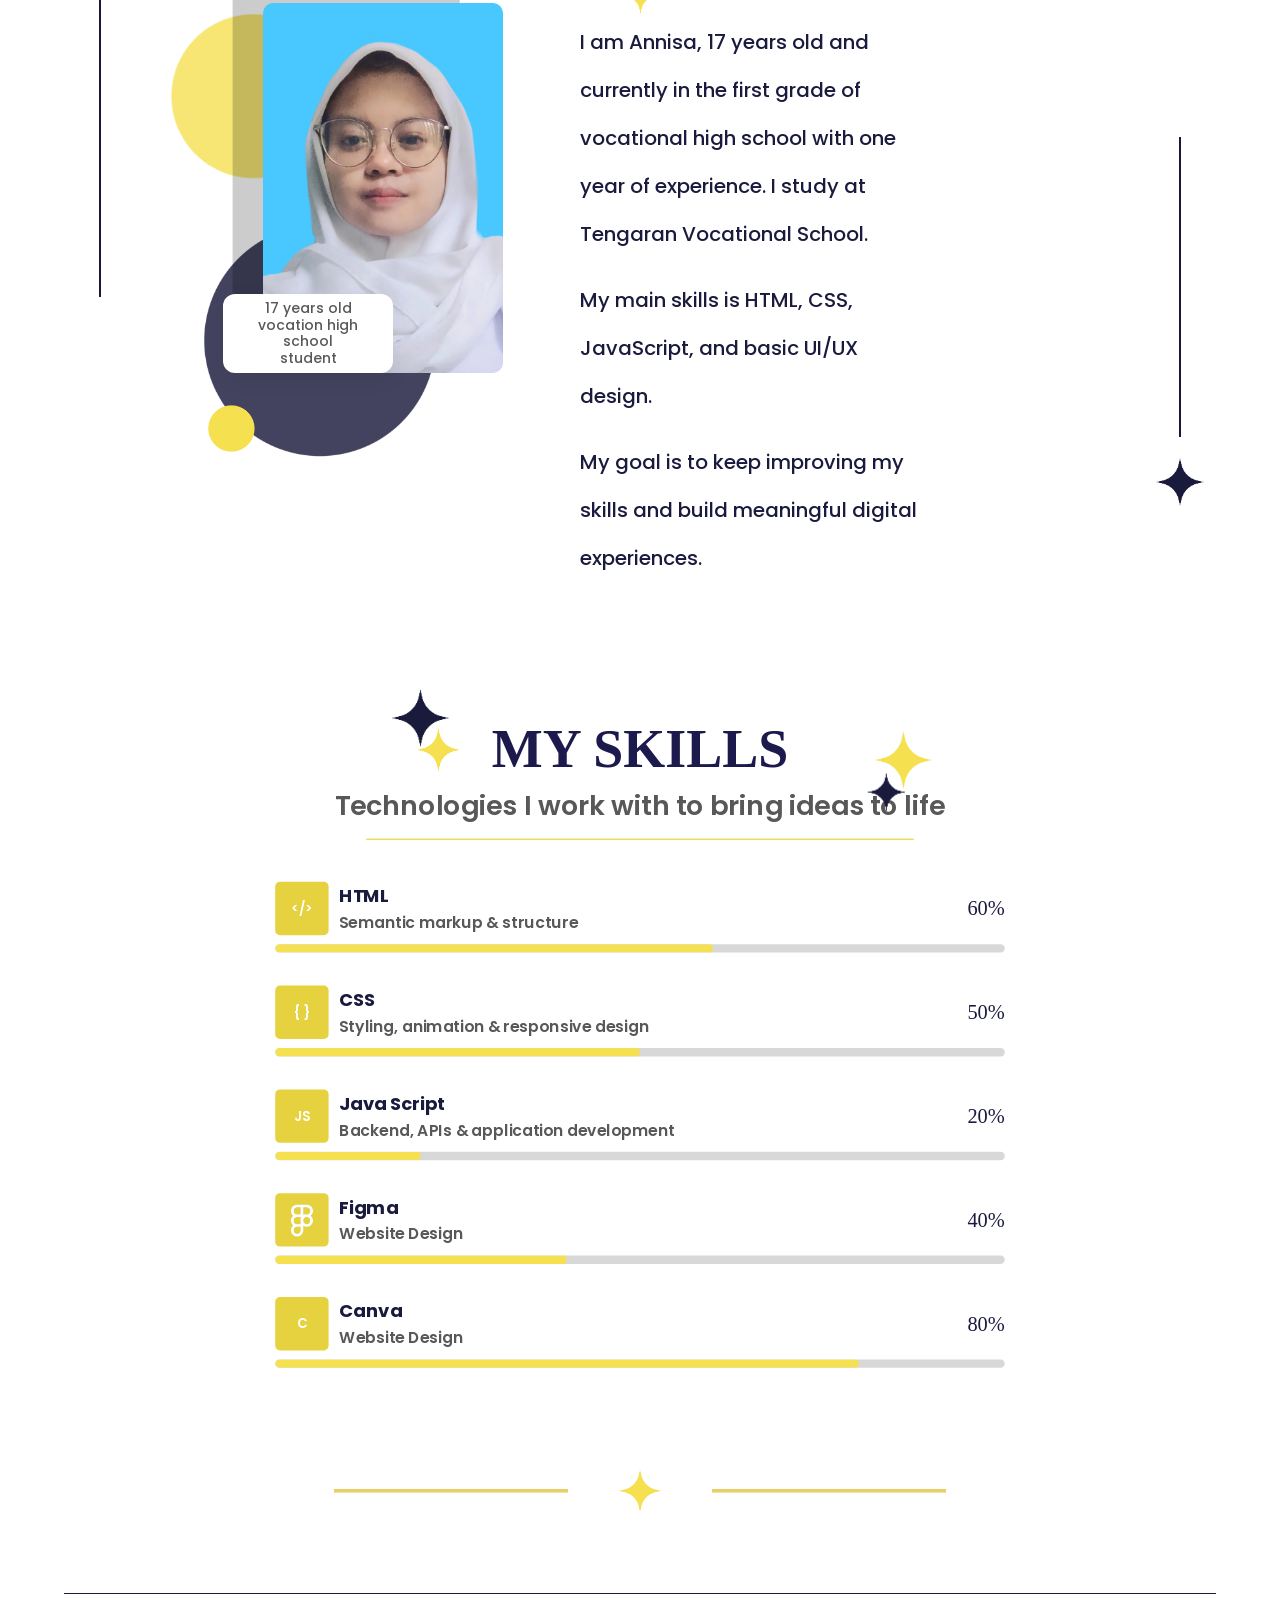
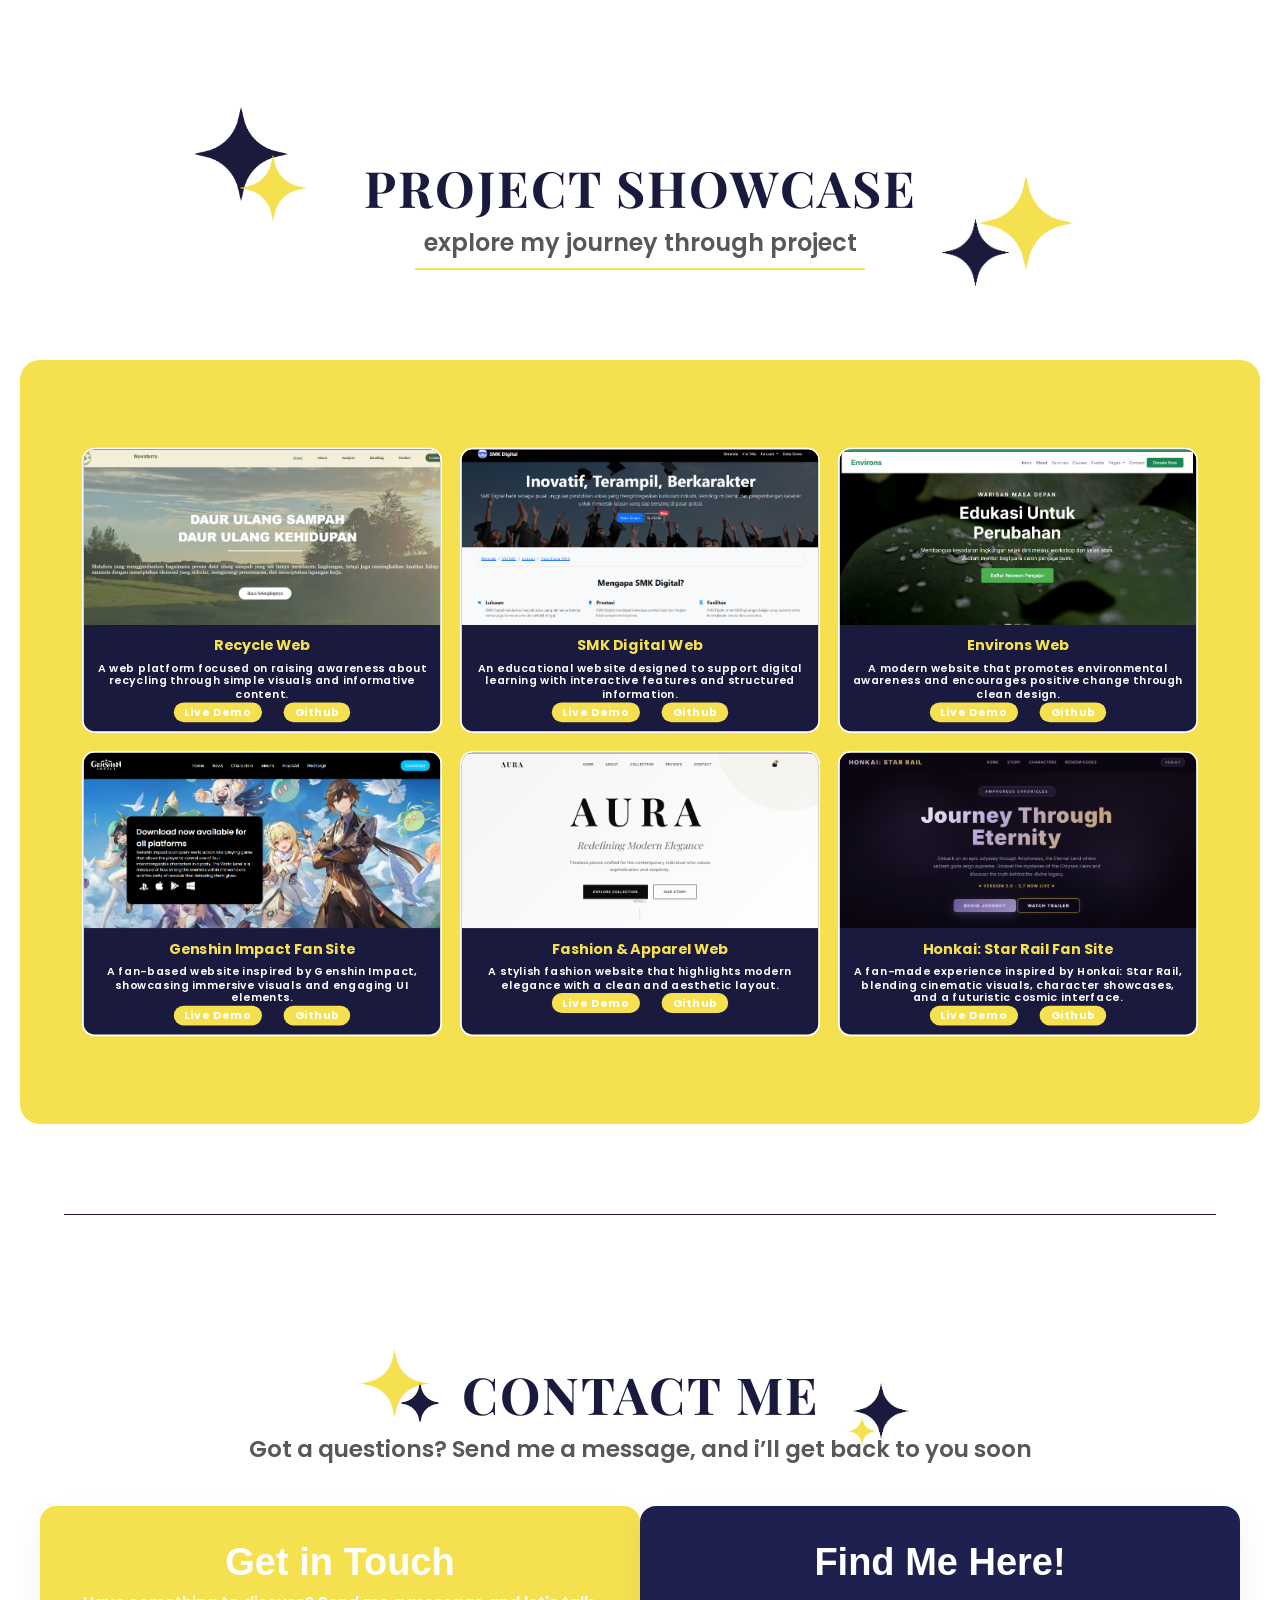
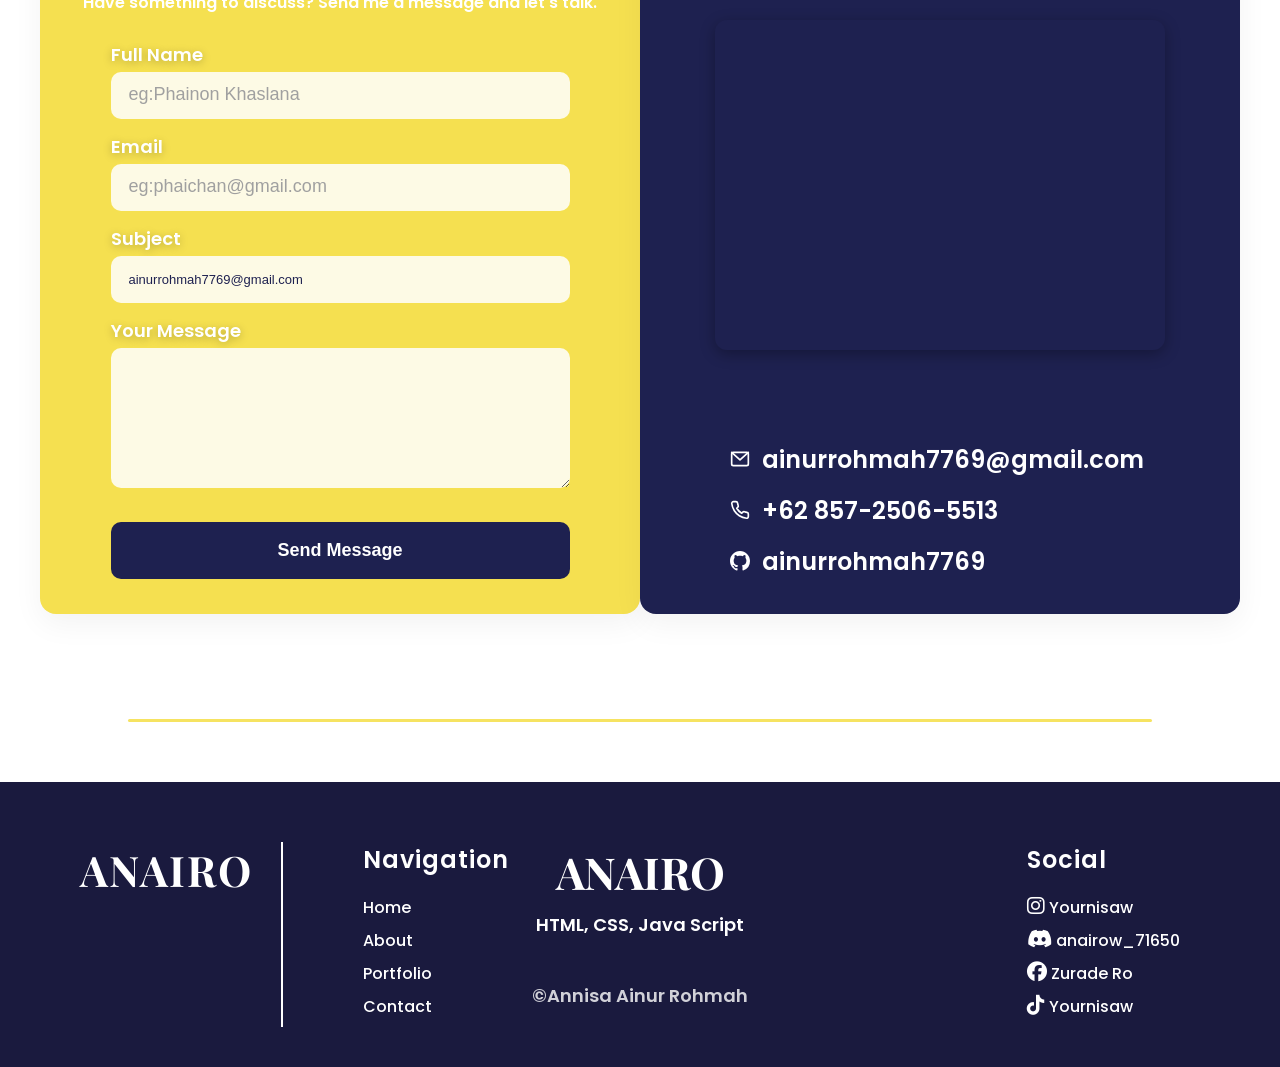
==== commit c7ebfe5e: "mengganti placehorder menjadi value" ====
--- a/index.html
+++ b/index.html
@@ -484,7 +484,8 @@
         type="text"
         id="subject"
         name="subject"
-        placeholder="ainurrohmah7769@gmail.com"
+        value="ainurrohmah7769@gmail.com"
+        readonly
       />
     </div>
 
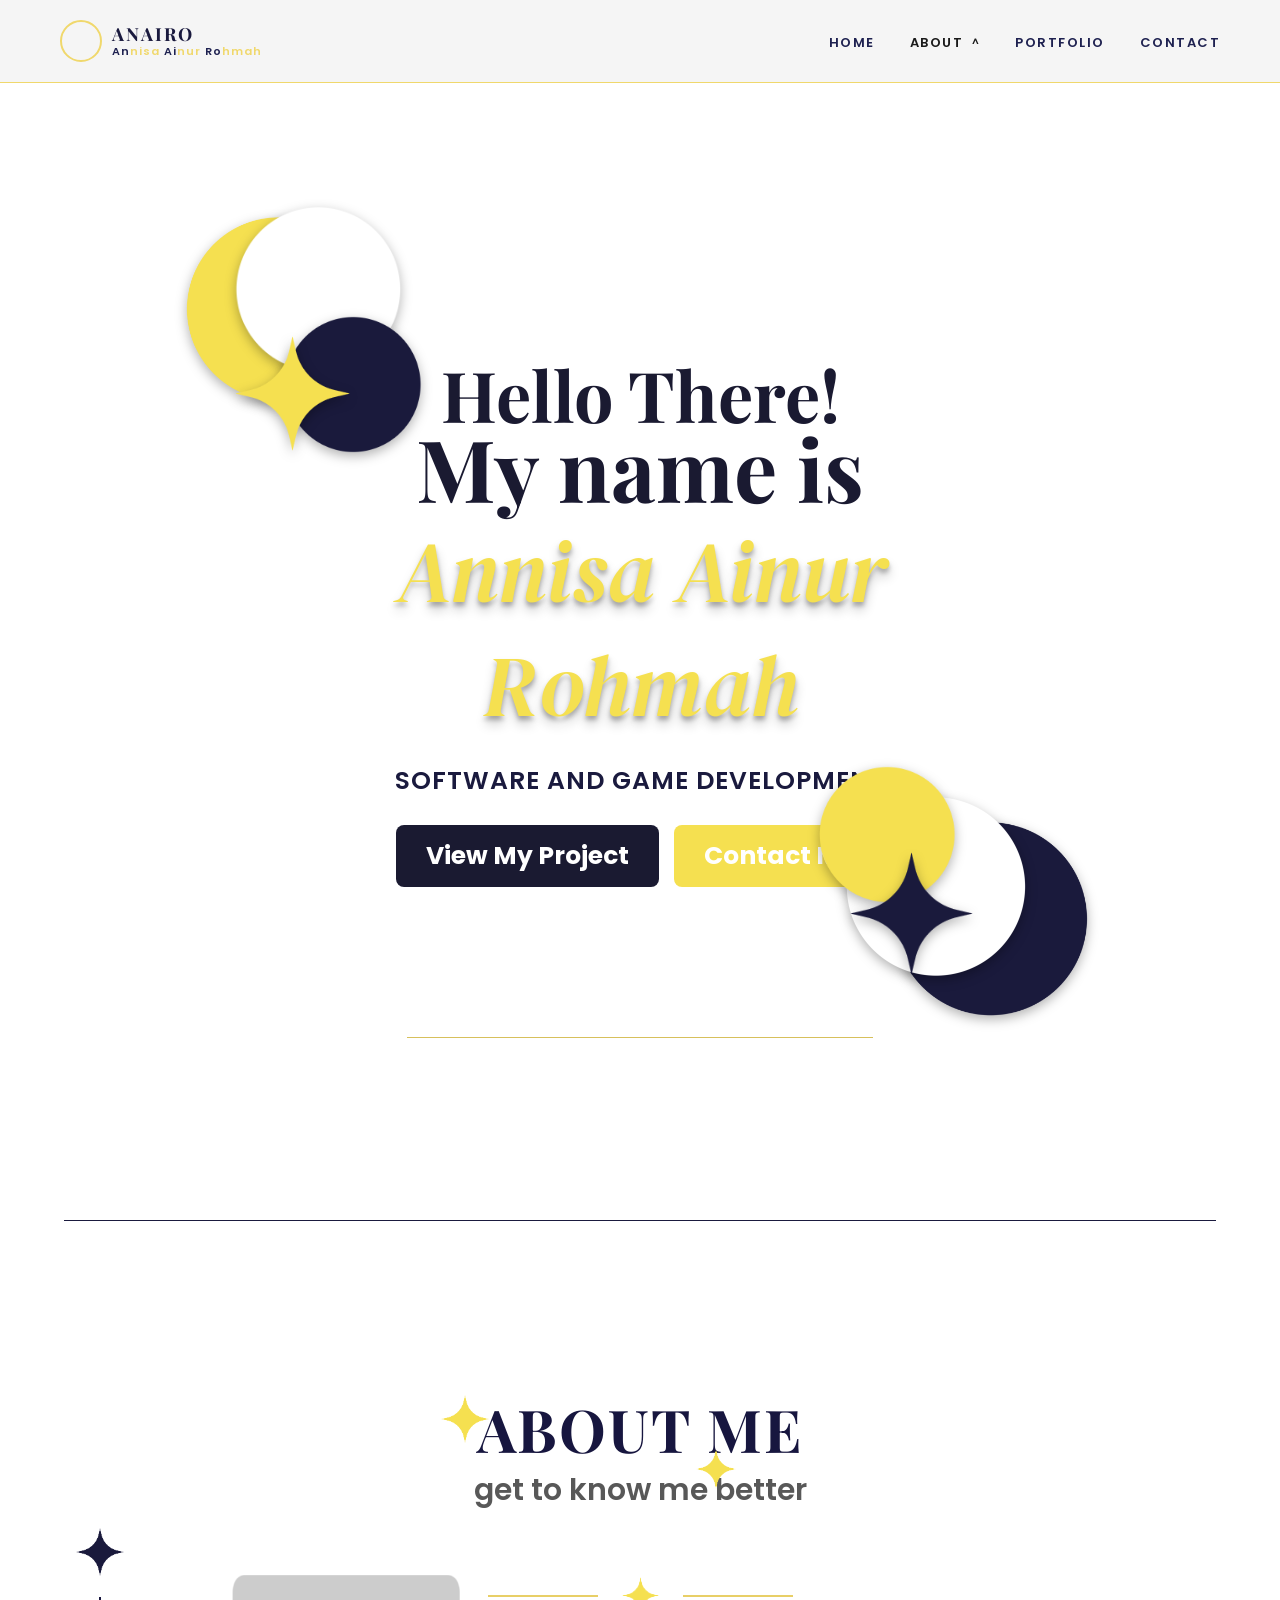
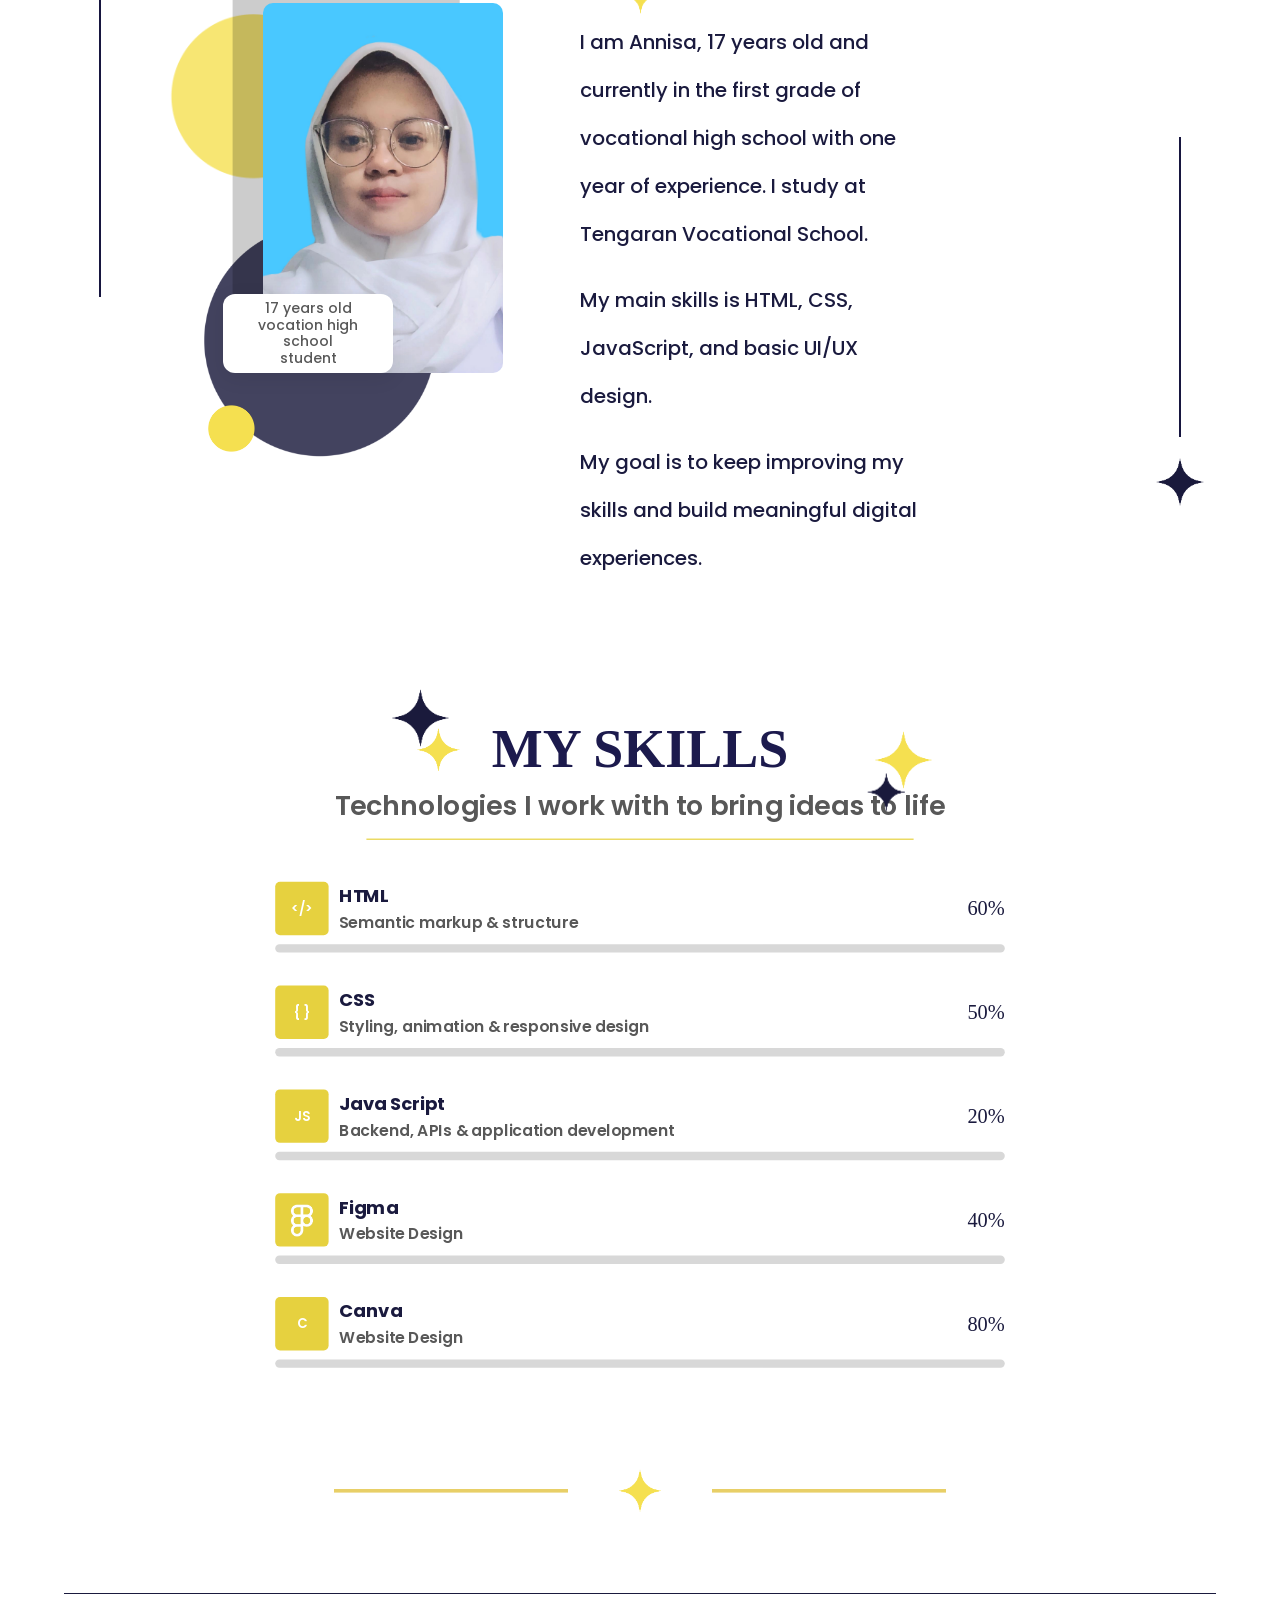
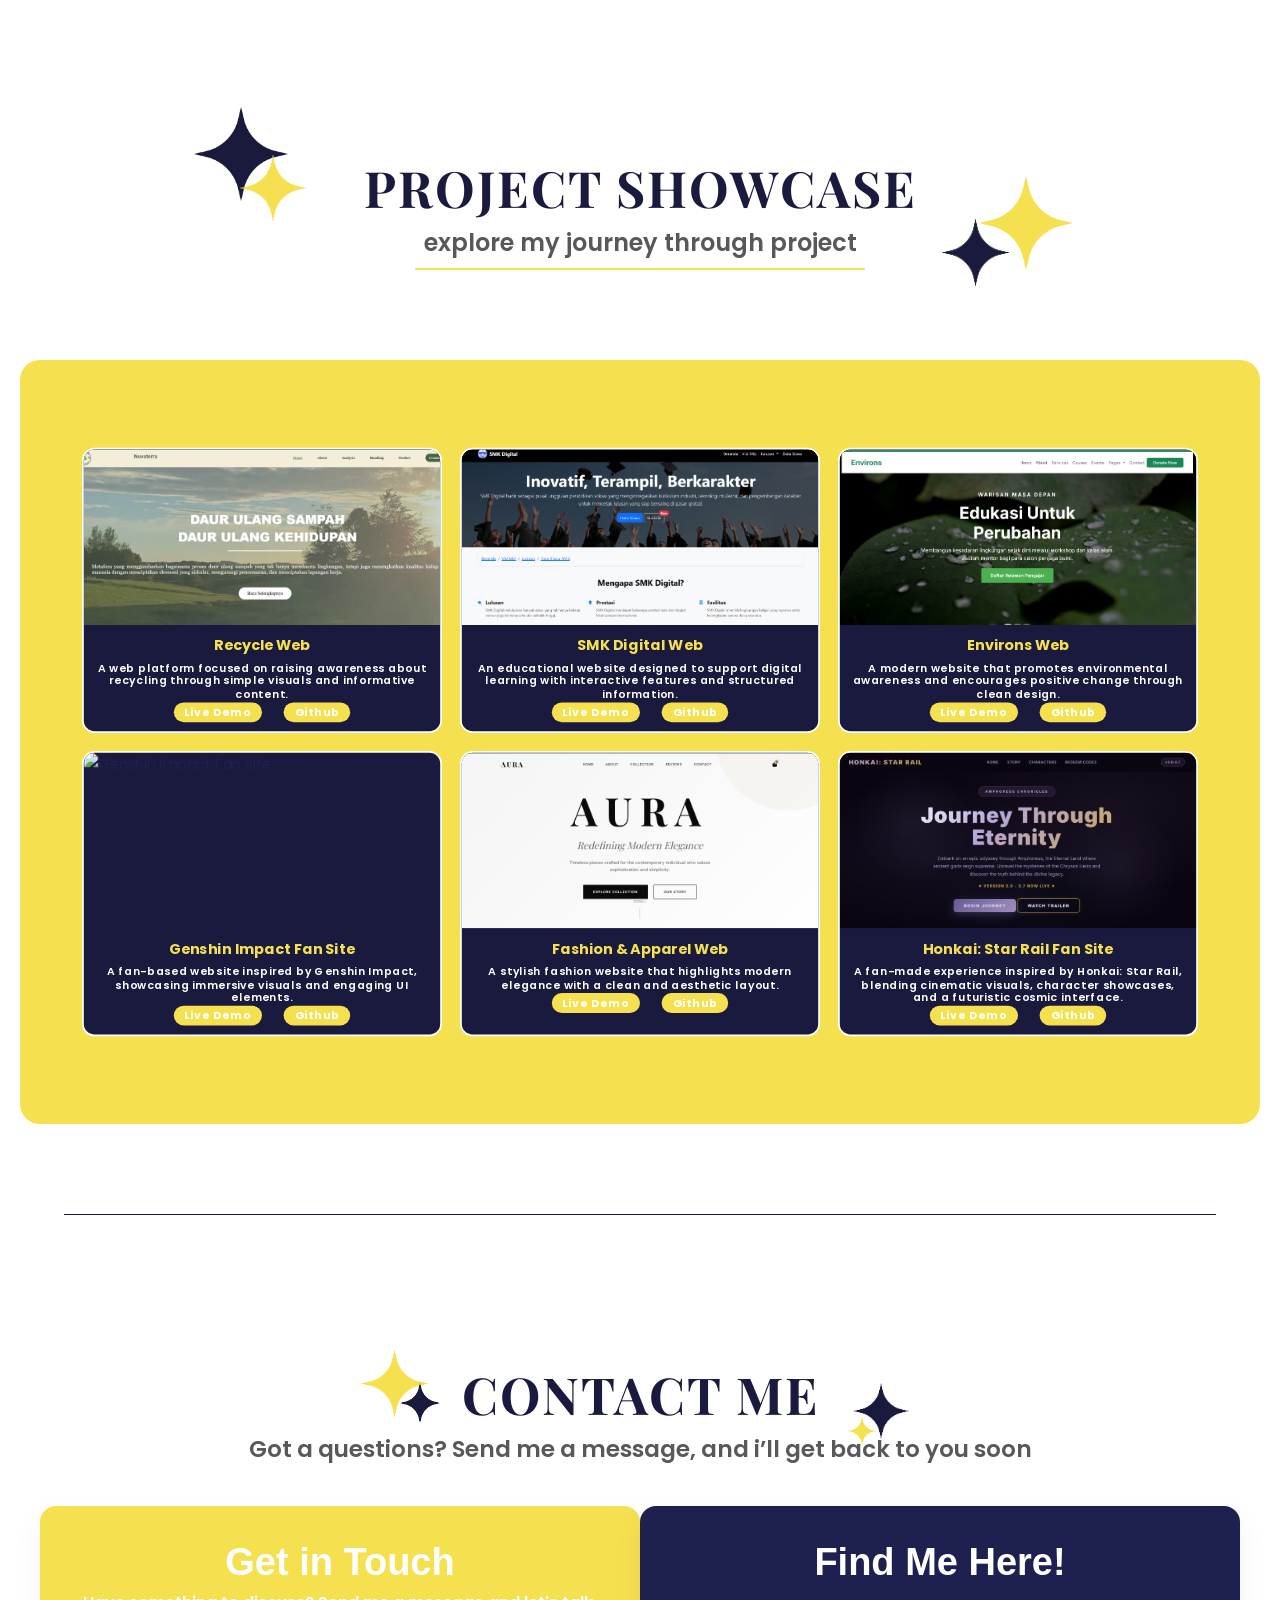
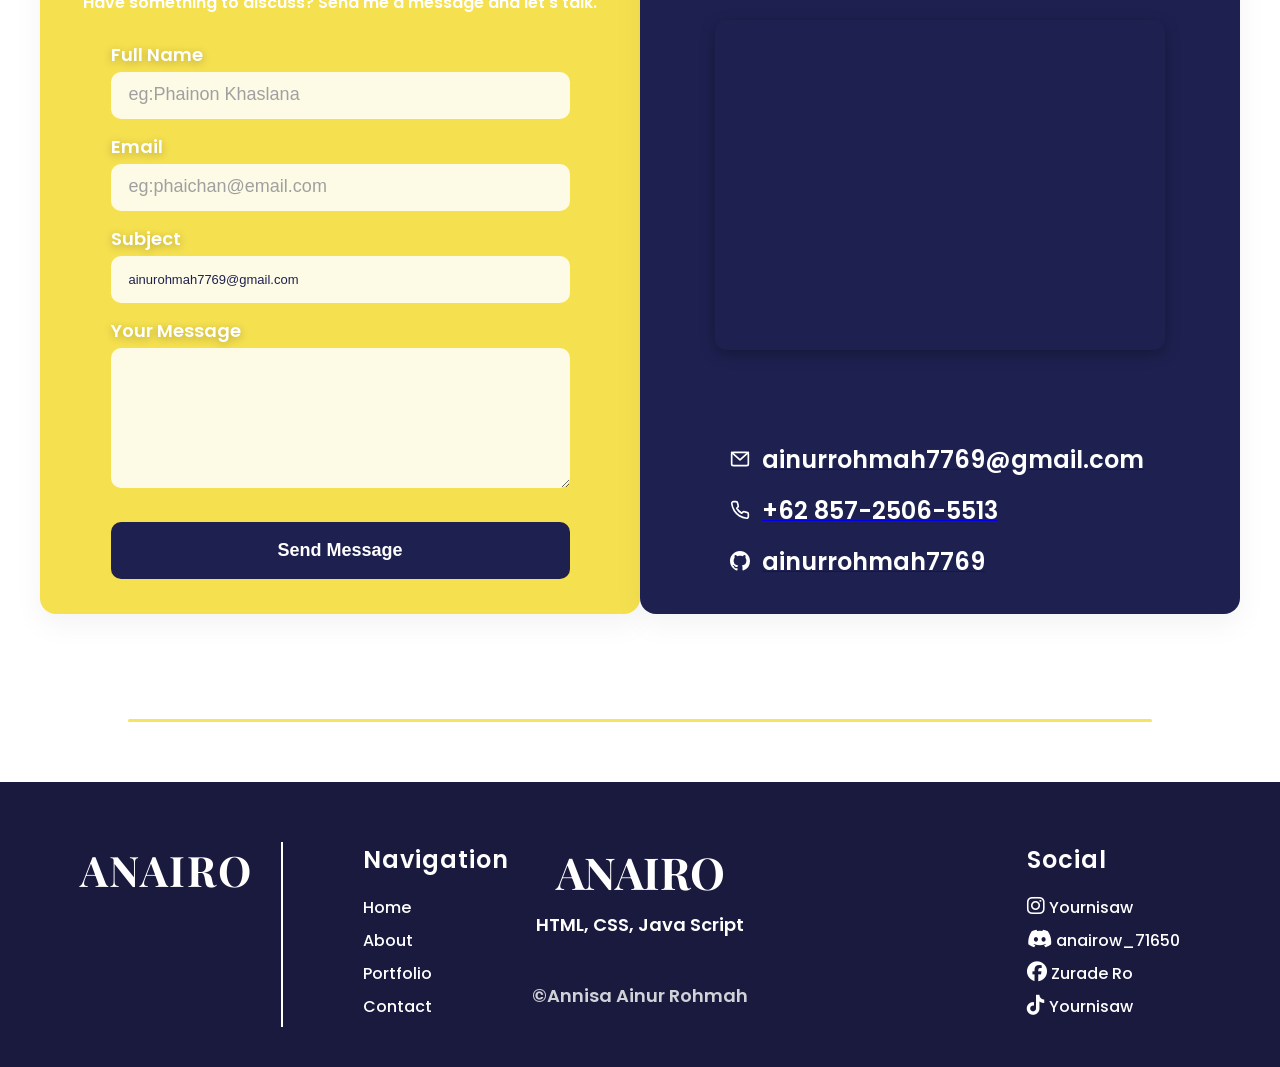
==== commit 6a9efc7b: "Update index.html" ====
--- a/index.html
+++ b/index.html
@@ -18,9 +18,9 @@
 <div class="page-loader" id="pageLoader">
   <div class="loader-content">
 
-    <img id="loaderImage" class="loader-img" src="" alt="loading"> 
-
-    <h1>Wait a second...</h1>
+    <img id="loaderImage" class="loader-img" src="" alt="loading">
+
+    <h1>LOADING</h1>
 
     <div class="dots">
       <span></span>
@@ -372,7 +372,7 @@
         <!-- Project 4: Genshin Impact Fan Site -->
         <div class="project-card">
           <div class="project-image">
-            <img src="GENSHIN.png" alt="Genshin Impact Fan Site" />
+            <img src="GENSHIN.PNG" alt="Genshin Impact Fan Site" />
           </div>
           <div class="project-info">
             <h3 class="project-name">Genshin Impact Fan Site</h3>
@@ -444,67 +444,34 @@
     <div class="contact-container">
 
       <!-- CARD 1: LEFT (Yellow) -->
-<div class="contact-card card-yellow">
-  <h3 class="card-title">Get in Touch</h3>
-  <p class="card-desc">
-    Have something to discuss? Send me a message and let's talk.
-  </p>
-
-  <form 
-    class="contact-form"
-    action="https://formspree.io/f/mgoqwlyz"
-    method="POST"
-  >
-
-    <div class="form-group">
-      <label for="fullname">Full Name</label>
-      <input 
-        type="text"
-        id="fullname"
-        name="fullname"
-        placeholder="eg:Phainon Khaslana"
-        required
-      />
-    </div>
-
-    <div class="form-group">
-      <label for="email">Email</label>
-      <input 
-        type="email"
-        id="email"
-        name="email"
-        placeholder="eg:phaichan@gmail.com"
-        required
-      />
-    </div>
-
-    <div class="form-group">
-      <label for="subject">Subject</label>
-      <input 
-        type="text"
-        id="subject"
-        name="subject"
-        value="ainurrohmah7769@gmail.com"
-        readonly
-      />
-    </div>
-
-    <div class="form-group">
-      <label for="message">Your Message</label>
-      <textarea 
-        id="message"
-        name="message"
-        rows="5"
-        required
-      ></textarea>
-    </div>
-
-    <button type="submit" class="btn-send">
-      Send Message
-    </button>
-
-  </form>
-</div>
+      <div class="contact-card card-yellow">
+        <h3 class="card-title">Get in Touch</h3>
+        <p class="card-desc">Have something to discuss? Send me a message and let's talk.</p>
+
+        <form class="contact-form">
+          <div class="form-group">
+            <label for="fullname">Full Name</label>
+            <input type="text" id="fullname" placeholder="eg:Phainon Khaslana" />
+          </div>
+
+          <div class="form-group">
+            <label for="email">Email</label>
+            <input type="email" id="email" placeholder="eg:phaichan@email.com" />
+          </div>
+
+          <div class="form-group">
+            <label for="subject">Subject</label>
+            <input type="text" id="subject" value="ainurohmah7769@gmail.com" readonly/>
+          </div>
+
+          <div class="form-group">
+            <label for="message">Your Message</label>
+            <textarea id="message" rows="5" placeholder=""></textarea>
+          </div>
+
+          <button type="submit" class="btn-send">Send Message</button>
+        </form>
+      </div>
 
       <!-- CARD 2: RIGHT (Navy) -->
       <div class="contact-card card-navy">
@@ -528,7 +495,9 @@
             <svg class="info-icon" viewBox="0 0 24 24" fill="none" stroke="#ffffff" stroke-width="2" stroke-linecap="round" stroke-linejoin="round">
               <rect x="2" y="4" width="20" height="16" rx="2"/><path d="M22 4L12 13L2 4"/>
             </svg>
+            <a href="mailto:ainurrohmah7769@gmail.com">
             <span>ainurrohmah7769@gmail.com</span>
+            </a>
           </div>
 
           <div class="info-item">
@@ -536,7 +505,9 @@
             <svg class="info-icon" viewBox="0 0 24 24" fill="none" stroke="#ffffff" stroke-width="2" stroke-linecap="round" stroke-linejoin="round">
               <path d="M22 16.92v3a2 2 0 01-2.18 2 19.79 19.79 0 01-8.63-3.07 19.5 19.5 0 01-6-6 19.79 19.79 0 01-3.07-8.67A2 2 0 014.11 2h3a2 2 0 012 1.72c.127.96.361 1.903.7 2.81a2 2 0 01-.45 2.11L8.09 9.91a16 16 0 006 6l1.27-1.27a2 2 0 012.11-.45c.907.339 1.85.573 2.81.7A2 2 0 0122 16.92z"/>
             </svg>
+            <a href="https://wa.me/6285725065513">
             <span>+62 857-2506-5513</span>
+            </a>
           </div>
 
           <div class="info-item">
@@ -544,7 +515,9 @@
             <svg class="info-icon" viewBox="0 0 24 24" fill="#ffffff">
               <path d="M12 0C5.37 0 0 5.37 0 12c0 5.31 3.435 9.795 8.205 11.385.6.105.825-.255.825-.57 0-.285-.015-1.23-.015-2.235-3.015.555-3.795-.735-4.035-1.41-.135-.345-.72-1.41-1.23-1.695-.42-.225-1.02-.78-.015-.795.945-.015 1.62.87 1.845 1.23 1.08 1.815 2.805 1.305 3.495.99.105-.78.42-1.305.765-1.605-2.67-.3-5.46-1.335-5.46-5.925 0-1.305.465-2.385 1.23-3.225-.12-.3-.54-1.53.12-3.18 0 0 1.005-.315 3.3 1.23.96-.27 1.98-.405 3-.405s2.04.135 3 .405c2.295-1.56 3.3-1.23 3.3-1.23.66 1.65.24 2.88.12 3.18.765.84 1.23 1.905 1.23 3.225 0 4.605-2.805 5.625-5.475 5.925.435.375.81 1.095.81 2.22 0 1.605-.015 2.895-.015 3.3 0 .315.225.69.825.57A12.02 12.02 0 0024 12c0-6.63-5.37-12-12-12z"/>
             </svg>
+            <a href="https://github.com/ainurrohmah7769-sys">
             <span>ainurrohmah7769</span>
+            </a>
           </div>
         </div>
       </div>
--- a/style.css
+++ b/style.css
@@ -2,10 +2,6 @@
   margin: 0;
   padding: 0;
   box-sizing: border-box;
-}
-
-html {
-  scroll-behavior: smooth;
 }
 
 body {
@@ -238,9 +234,10 @@
   margin: 0;
   padding: 0;
   box-sizing: border-box;
-  font-family: 'Poppins', sans-serif; 
-}
-
+  font-family: 'Poppins', sans-serif; /* Teks umum pakai Poppins */
+}
+
+/* Judul Utama pakai Playfair Display */
 .hero-content h1 {
   font-family: 'Playfair Display', serif; 
   font-size: 3.5rem;
@@ -249,10 +246,11 @@
   line-height: 1.1;
 }
 
+/* Nama yang di-highlight juga pakai Playfair */
 .highlight {
   font-family: 'Playfair Display', serif;
   color: #f0d86c;
-  font-style: italic; 
+  font-style: italic; /* Biar makin mirip PDF yang agak miring elegan */
 }
 
 
@@ -265,9 +263,11 @@
   text-shadow: #000000;
 }
 
+/* Tombol juga pakai Poppins */
 .btn {
   font-family: 'Poppins', sans-serif;
   font-weight: 600;
+  /* ... sisa kode button lainnya ... */
 }
 /* =========================================
    === HERO SECTION ===
@@ -351,19 +351,22 @@
   color: #ffffff;
 }
 
-/* --- GLOBAL SHADOW & IMAGE SETUP (UNTUK SEMUA GAMBAR) --- */
+/* --- 3. GLOBAL SHADOW & IMAGE SETUP (UNTUK SEMUA GAMBAR) --- */
 .hero img {
   position: absolute;
+  /* Efek drop-shadow untuk semua gambar */
   filter: drop-shadow(0px 4px 6px rgba(0, 0, 0, 0.3)); 
 }
 
-/* ---AREA GAMBAR KIRI (hero-container) --- */
+/* --- 4. AREA GAMBAR KIRI (hero-container) --- */
 .hero-container {
   position: absolute;
+  /* Patokan posisi dari PDF */
   left: 15%; /* Geser ke kanan dari pinggir kiri */
   top: 15%; /* Geser ke bawah dari pinggir atas */
   width: 180px;
   height: 190px;
+  /* background-color: rgba(255,0,0,0.1); /* Hilangkan komen ini untuk melihat area kotak */
 }
 
 /* Posisi Presisi & Ukuran Gambar Tumpukan Kiri */
@@ -372,9 +375,10 @@
 .bulatbiru1hero   { width: 140px; top: 20px; left: 90px; z-index: 3; }
 .bintangkuninghero { width: 145px; top: 25px; left: 28px; z-index: 4; }
 
-/* --- AREA GAMBAR KANAN BAWAH--- */
+/* --- 5. AREA GAMBAR KANAN BAWAH (hero-container2) --- */
 .hero-container2 {
   position: absolute;
+  /* Patokan posisi dari PDF */
   right: 12%; /* Geser ke kiri dari pinggir kanan */
   bottom: 20%; /* Geser ke atas dari pinggir bawah */
   width: 200px;
@@ -393,14 +397,15 @@
     width: 95%;          /* Pakai persentase besar biar panjang */
     max-width: 1400px;   /* Batas maksimal biar nggak terlalu melar di monitor gede */
     
-    /* Ketebalan & Warna */
+    /* 2. Atur Ketebalan & Warna */
     height: 1px;
     background: #d7c05c;
-  
-    display: block;      
+
+    /* 3. Atur Posisi (Biar Turun & Tengah) */
+    display: block;      /* Pastikan elemen ini dianggap satu baris penuh */
     margin-left: auto;   /* Paksa margin kiri otomatis */
     margin-right: auto;  /* Paksa margin kanan otomatis */
-    margin-top: 150px;   
+    margin-top: 150px;   /* Ini angka buat nurunin garisnya (sesuaikan sesukamu) */
     margin-bottom: 20px; /* Jarak ke elemen di bawahnya */
 }
 
@@ -519,13 +524,13 @@
 }
 
 .line-y{
-  width: 110px; 
+  width: 110px; /* tadinya 140px */
   height: 2px;
   background: #e8cf67;
 }
 
 .star-y-mid{
-  width: 45px; 
+  width: 45px; /* tadinya 28px */
 }
 
 /* ================= MAIN ================= */
@@ -683,7 +688,7 @@
   position: relative;
   align-self: flex-start;
   margin-top: -70px;
-  left: -280px;
+  left: -280px; /* geser sendiri tanpa dorong elemen lain */
 }
 
 .description p{
@@ -908,26 +913,39 @@
     height: 100%;
     background: #F5E050;
     border-radius: 30px;
+
+    width: 0;
+    transition: width 1.5s ease;
 }
 
 .html{
-    width: 60%;
+    --target-width: 60%;
 }
 
 .css{
-    width: 50%;
+    --target-width: 50%;
 }
 
 .js{
-    width: 20%;
+    --target-width: 20%;
 }
 
 .figma{
-    width: 40%;
+    --target-width: 40%;
 }
 
 .canva{
-    width: 80%;
+    --target-width: 80%;
+}
+
+@keyframes fillBar{
+    from{
+        width: 0;
+    }
+
+    to{
+        width: var(--target-width);
+    }
 }
 
 @media(max-width:768px){
@@ -978,11 +996,13 @@
 
 /* Bungkus garis & bintang agar SEJAJAR KE SAMPING */
 .yellow-divider2 {
-    display: flex !important;      /* sejajar ke samping */
-    flex-direction: row !important; 
+    display: flex !important;      /* Paksa agar sejajar ke samping */
+    flex-direction: row !important; /* Pastikan arahnya horizontal */
     align-items: center;           /* Bintang & garis lurus di tengah secara vertikal */
     justify-content: center;
     gap: 25px;                     /* Jarak antara garis dan bintang */
+    
+    /* Perbesar keseluruhan di sini */
     transform: scale(3.0); 
     transform-origin: center;
 }
@@ -992,7 +1012,7 @@
     width: 130px; /* Lebar garis */
     height: 2px;
     background-color: #e8cf67;
-    flex-shrink: 0; 
+    flex-shrink: 0; /* Mencegah garis menciut */
 }
 
 /* Bintang Kuning */
@@ -1360,7 +1380,7 @@
   flex: 1;             /* Bagi rata lebar */
   border-radius: 16px; /* Sudut membulat */
   padding: 35px 30px;
-  box-shadow: 0 10px 30px rgba(0, 0, 0, 0.05); /* Sedikit bayangan */
+  box-shadow: 0 10px 30px rgba(0, 0, 0, 0.05); /* Sedikit bayangan agar floating */
   transition: transform 0.3s;
    min-height: 700px;
 }
@@ -1527,8 +1547,8 @@
   align-items: center;
   gap: 12px;
 
-  width: 100%;            
-  max-width: 420px;         
+  width: 100%;              /* PENTING: jangan fit-content */
+  max-width: 420px;         /* ini yang bikin tetap “center look” */
   justify-content: flex-start; /* teks tetap rata kiri */
 }
 
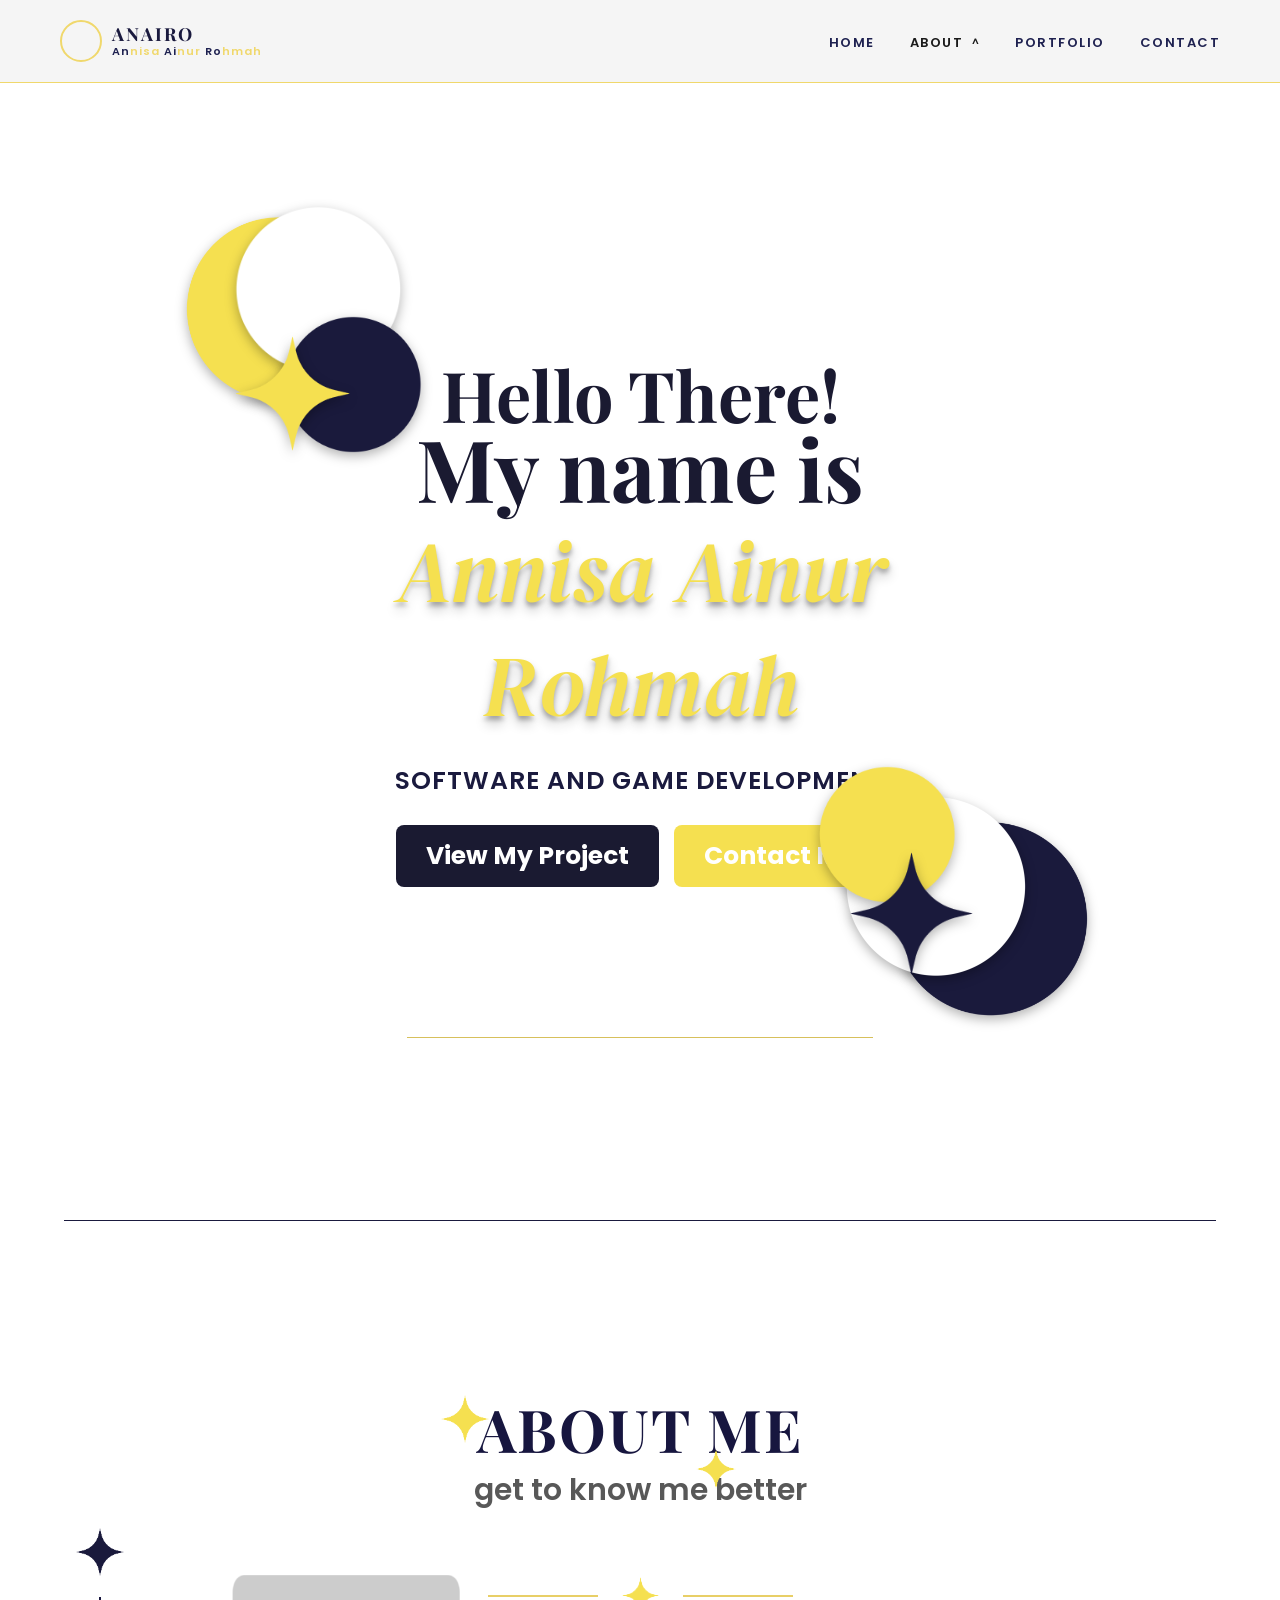
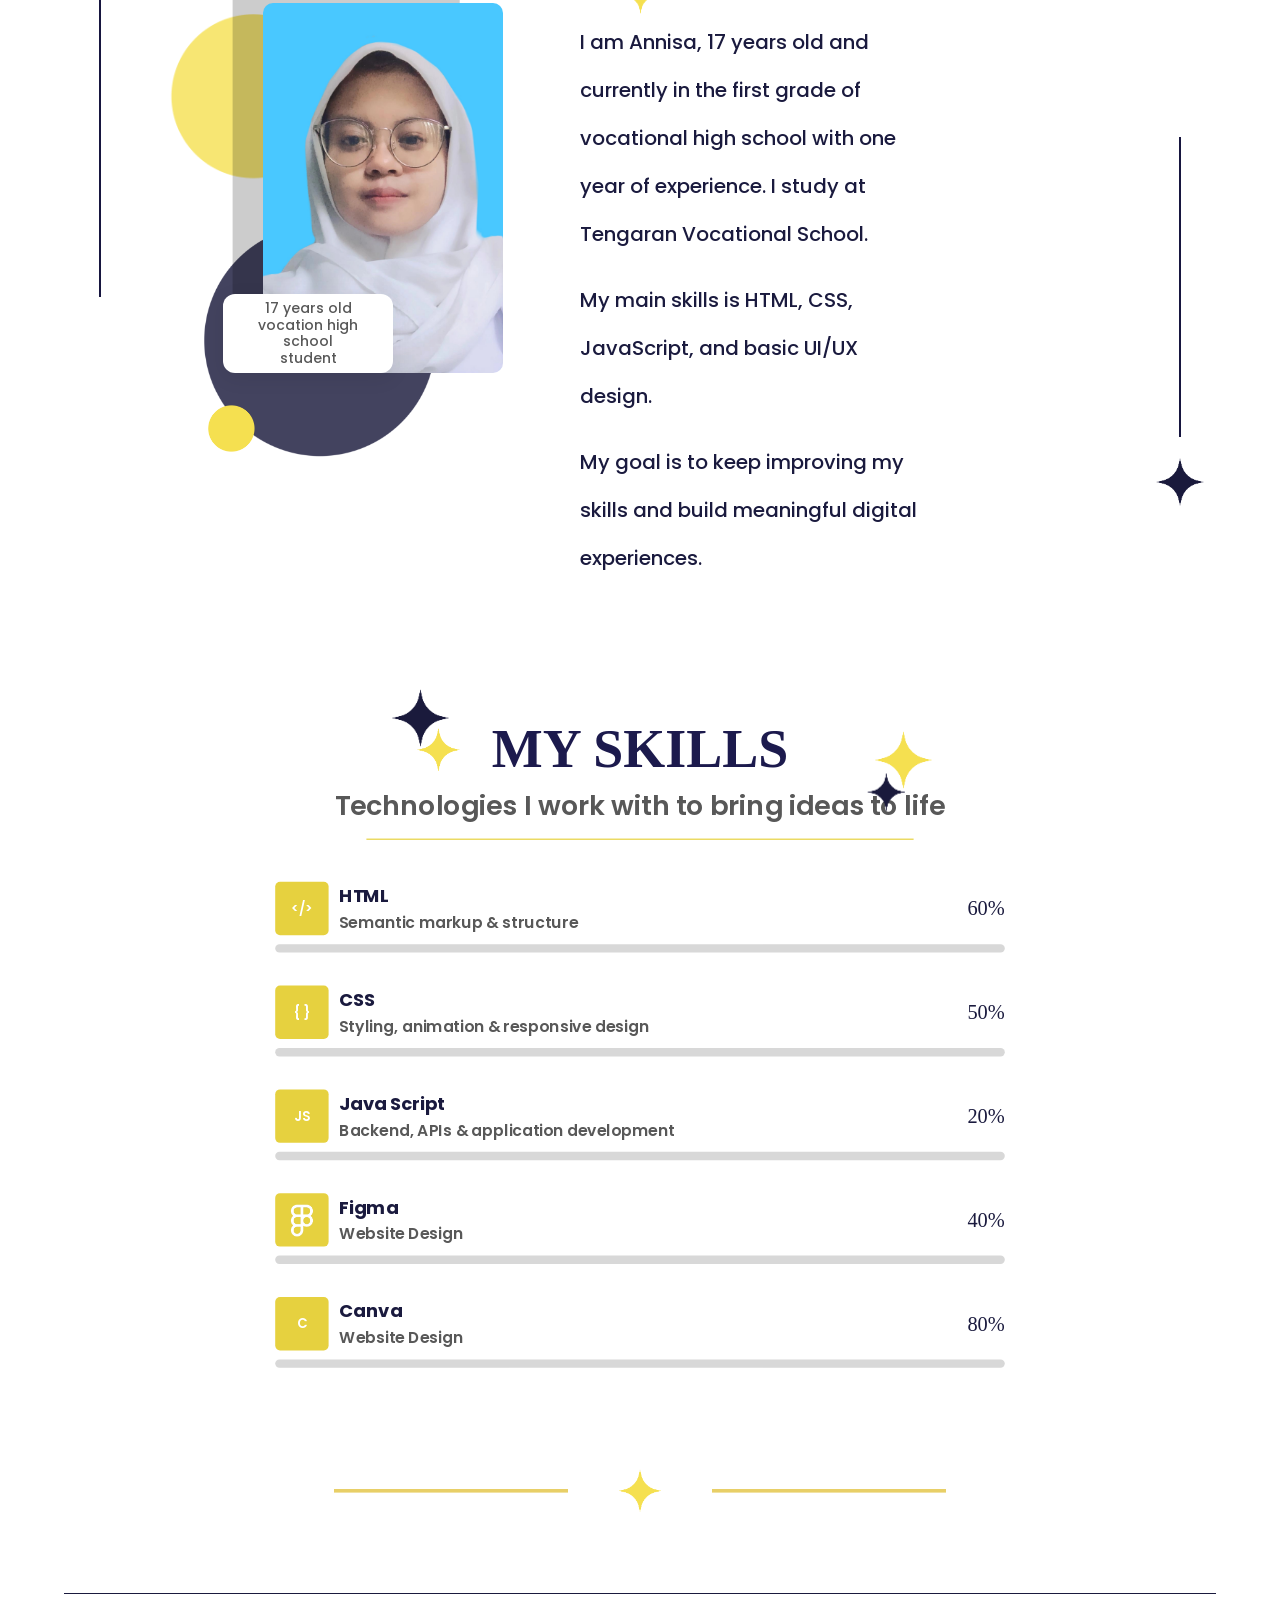
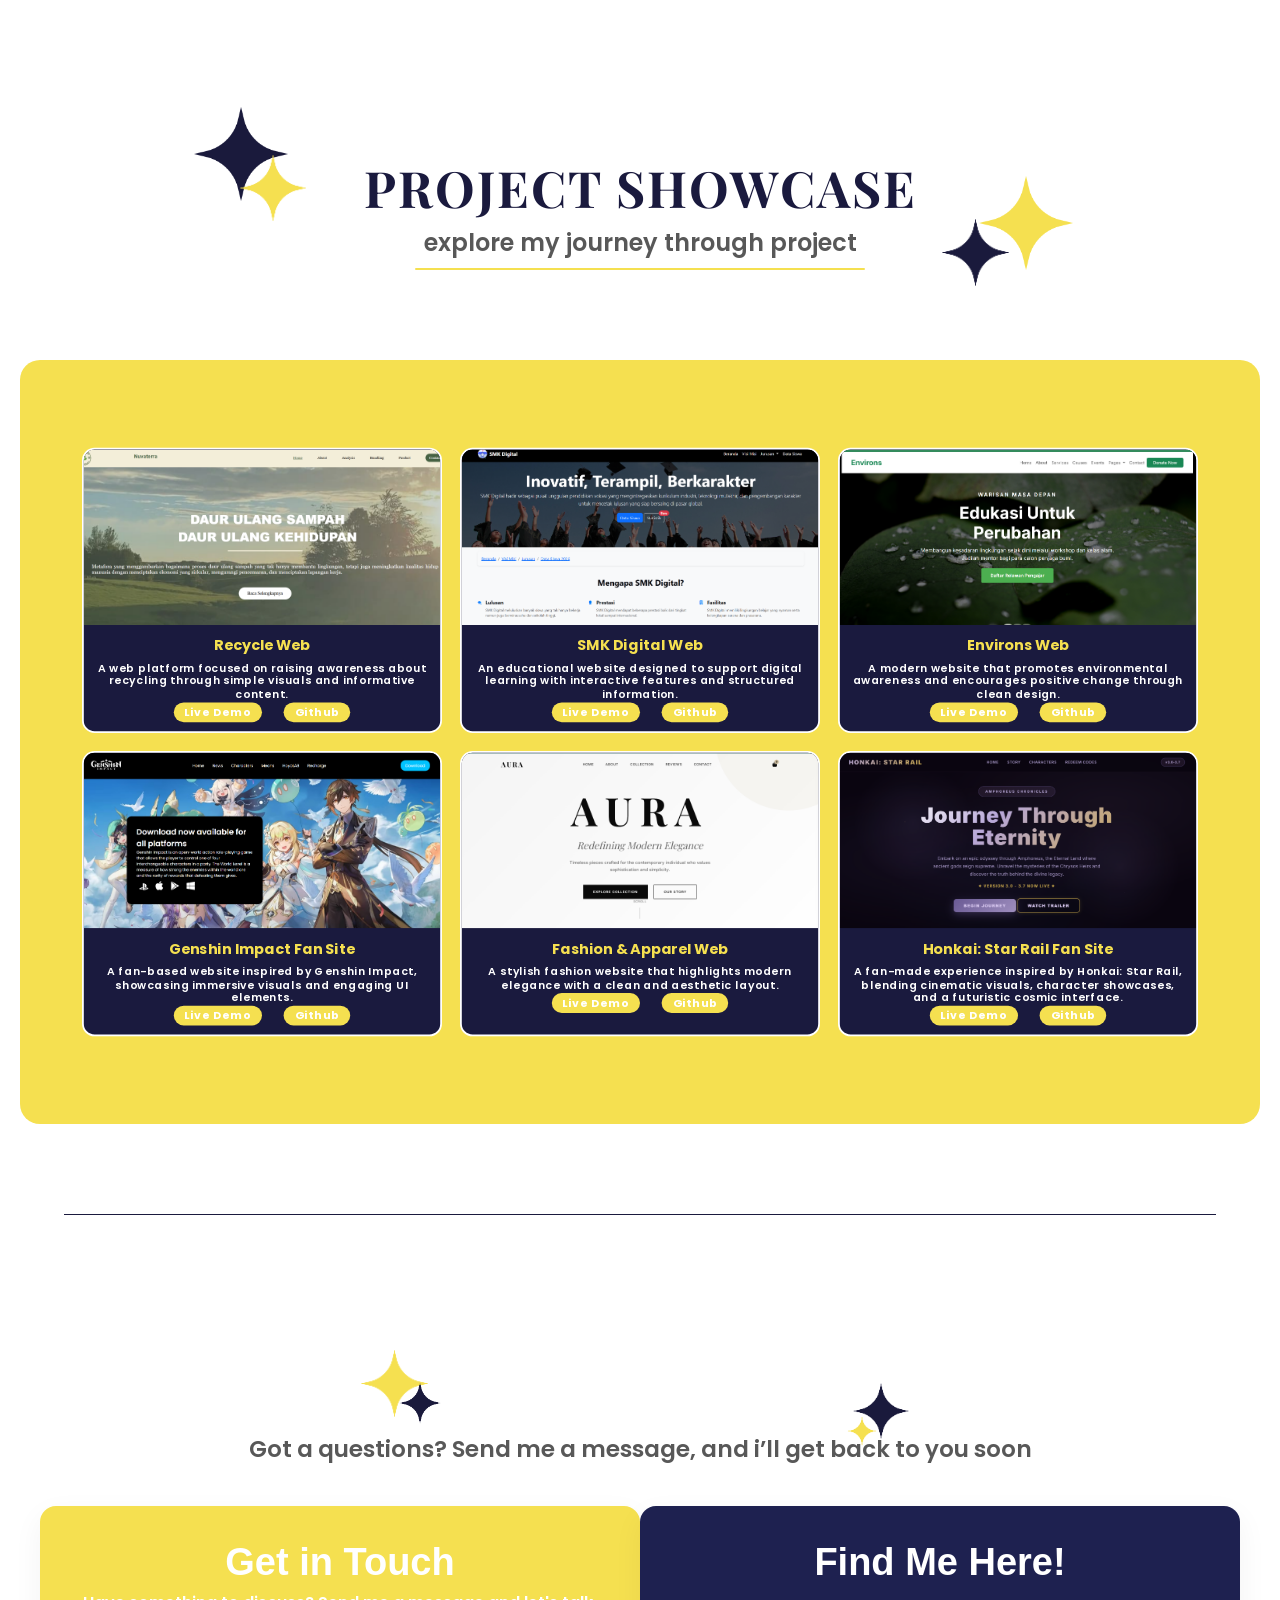
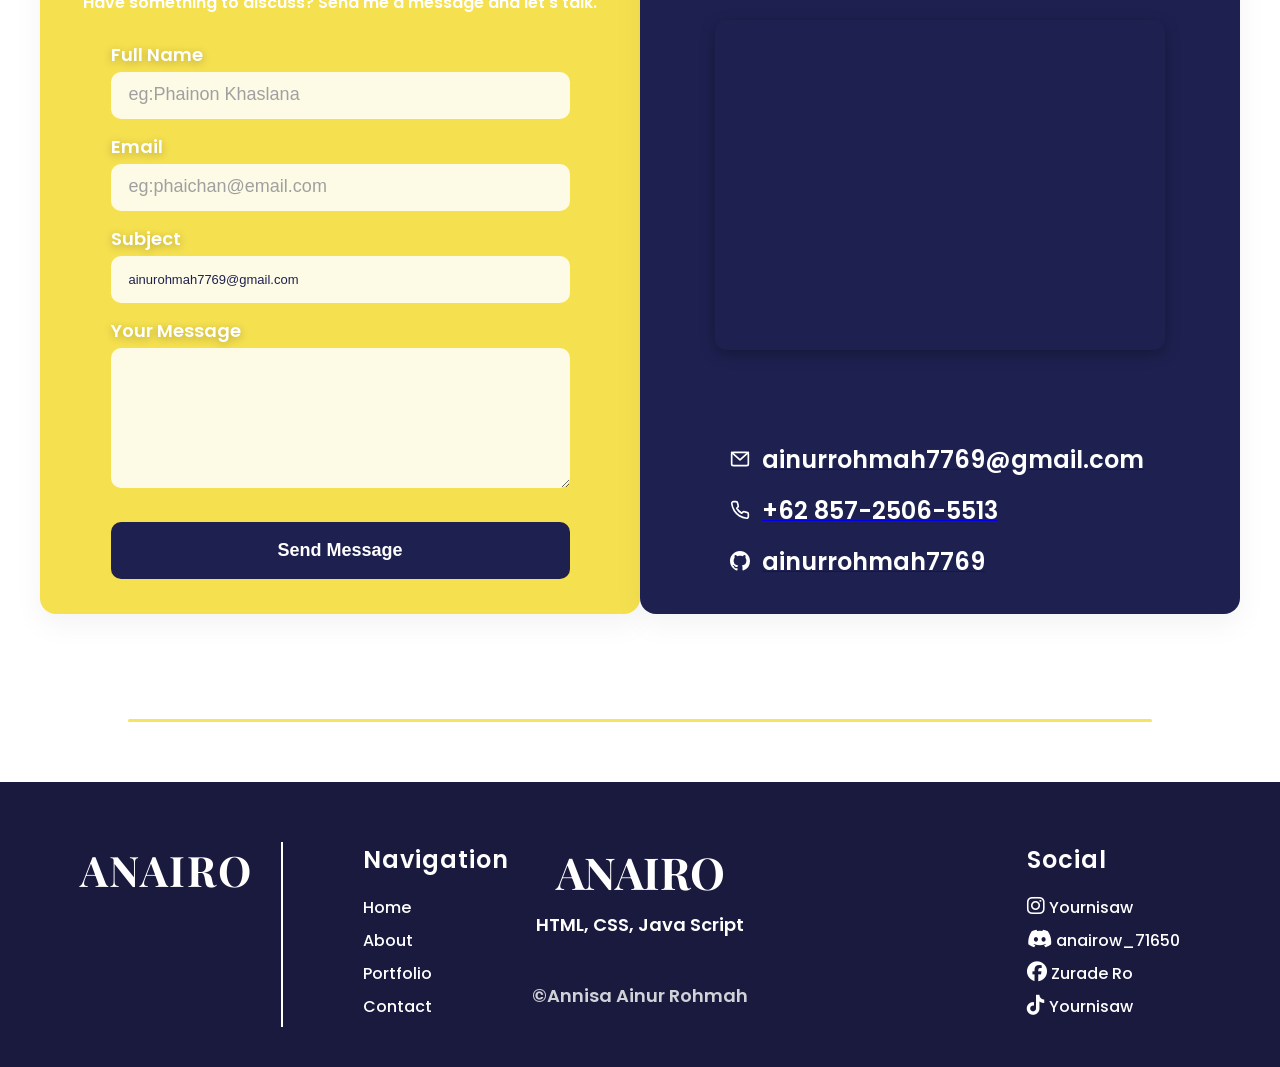
==== commit d32db787: "Update index.html" ====
--- a/index.html
+++ b/index.html
@@ -372,7 +372,7 @@
         <!-- Project 4: Genshin Impact Fan Site -->
         <div class="project-card">
           <div class="project-image">
-            <img src="GENSHIN.PNG" alt="Genshin Impact Fan Site" />
+            <img src="GENSHIN.png" alt="Genshin Impact Fan Site" />
           </div>
           <div class="project-info">
             <h3 class="project-name">Genshin Impact Fan Site</h3>
